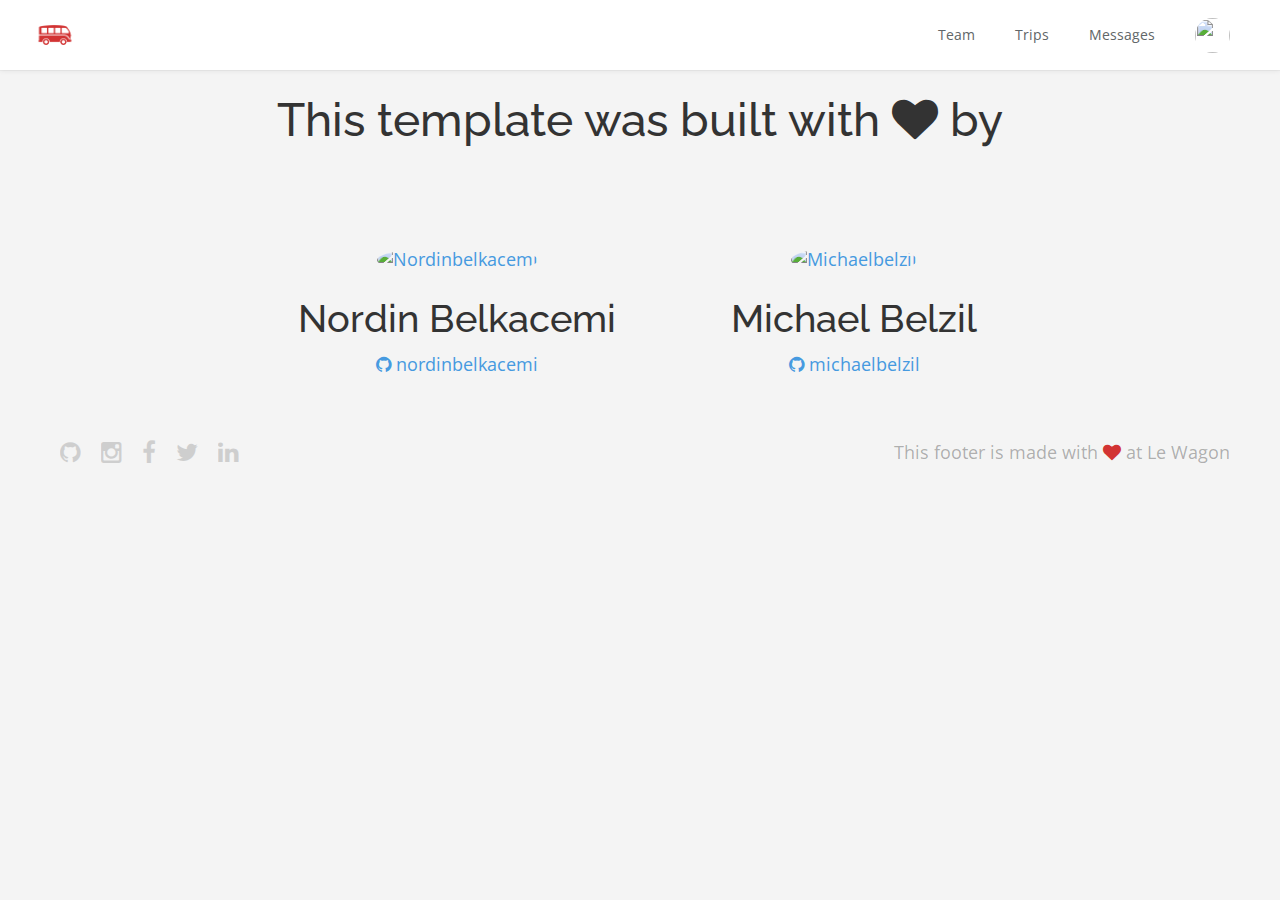
==== team.html @ bbca91f0 "Automated commit at 2018-07-30 15:19:06 UTC by middleman-deploy 2.0.0-alpha" ====
<!doctype html>
<html>
  <head>
    <meta charset="utf-8">
    <meta http-equiv="x-ua-compatible" content="ie=edge">
    <meta name="viewport"
          content="width=device-width, initial-scale=1, shrink-to-fit=no">
    <!-- Use the title from a page's frontmatter if it has one -->
    <title>Le Wagon - Middleman - Team</title>
    <link href="stylesheets/application-7cb82612.css" rel="stylesheet" />
    <script src="javascripts/application-93de88c9.js"></script>
    <link href="images/favicon-f15af148.png" rel="icon" type="image/png" />
  </head>
  <body>
    <div class="navbar-wagon">
  <!-- Logo -->
  <a href="/" class="navbar-wagon-brand">
    <img src="images/logo-acc9c0ec.png" alt="logo">
  </a>

  <!-- Right Navigation -->
  <div class="navbar-wagon-right hidden-xs hidden-sm">

    <a href="team.html" class="navbar-wagon-item navbar-wagon-link">Team</a>
    <a href="" class="navbar-wagon-item navbar-wagon-link">Trips</a>
    <a href="" class="navbar-wagon-item navbar-wagon-link">Messages</a>

    <!-- Profile picture with dropdown list -->
    <div class="navbar-wagon-item">
      <div class="dropdown">
        <img src="https://kitt.lewagon.com/placeholder/users/nordinbelkacemi" class="avatar dropdown-toggle" id="navbar-wagon-menu" data-toggle="dropdown">
        <ul class="dropdown-menu dropdown-menu-right navbar-wagon-dropdown-menu">
          <li><a href="#">Profile</a></li>
          <li><a href="#">Dashboard</a></li>
          <li><a href="#">Log Out</a></li>
        </ul>
      </div>
    </div>
  </div>

  <!-- Dropdown appearing on mobile only -->
  <div class="navbar-wagon-item hidden-md hidden-lg">
    <div class="dropdown">
      <i class="fa fa-bars dropdown-toggle" data-toggle="dropdown"></i>
      <ul class="dropdown-menu dropdown-menu-right navbar-wagon-dropdown-menu">
        <li><a href="#">Host</a></li>
        <li><a href="#">Trips</a></li>
        <li><a href="#">Messagese</a></li>
      </ul>
    </div>
  </div>
</div>

    <div id="team">
  <div class="about-content">
    <h1>This template was built with <i class="fa fa-heart"></i> by</h1>
    <ul class="list-inline">
        <li>
<a href="https://kitt.lewagon.com/alumni/nordinbelkacemi" target="_blank">            <img src="https://kitt.lewagon.com/placeholder/users/nordinbelkacemi" class="img-circle" alt="Nordinbelkacemi" />
</a>          <h2>Nordin Belkacemi</h2>
          <p>
<a href="https://github.com/nordinbelkacemi" target="_blank">              <i class="fa fa-github"></i> nordinbelkacemi
</a>          </p>
        </li>
        <li>
<a href="https://kitt.lewagon.com/alumni/michaelbelzil" target="_blank">            <img src="https://kitt.lewagon.com/placeholder/users/michaelbelzil" class="img-circle" alt="Michaelbelzil" />
</a>          <h2>Michael Belzil</h2>
          <p>
<a href="https://github.com/michaelbelzil" target="_blank">              <i class="fa fa-github"></i> michaelbelzil
</a>          </p>
        </li>
    </ul>
  </div>
</div>

    <div class="footer">
  <div class="footer-links">
    <a href="#"><i class="fa fa-github"></i></a>
    <a href="#"><i class="fa fa-instagram"></i></a>
    <a href="#"><i class="fa fa-facebook"></i></a>
    <a href="#"><i class="fa fa-twitter"></i></a>
    <a href="#"><i class="fa fa-linkedin"></i></a>
  </div>
  <div class="footer-copyright">
    This footer is made with <i class="fa fa-heart"></i> at Le Wagon
  </div>
</div>

  </body>
</html>
---- stylesheets/application-7cb82612.css ----
@import url("https://fonts.googleapis.com/css?family=Open+Sans:400,300,700|Raleway:400,100,300,700,500");/*!
 * Bootstrap v3.3.7 (http://getbootstrap.com)
 * Copyright 2011-2016 Twitter, Inc.
 * Licensed under MIT (https://github.com/twbs/bootstrap/blob/master/LICENSE)
 *//*! normalize.css v3.0.3 | MIT License | github.com/necolas/normalize.css */html{font-family:sans-serif;-ms-text-size-adjust:100%;-webkit-text-size-adjust:100%}body{margin:0}article,aside,details,figcaption,figure,footer,header,hgroup,main,menu,nav,section,summary{display:block}audio,canvas,progress,video{display:inline-block;vertical-align:baseline}audio:not([controls]){display:none;height:0}[hidden],template{display:none}a{background-color:transparent}a:active,a:hover{outline:0}abbr[title]{border-bottom:1px dotted}b,strong{font-weight:bold}dfn{font-style:italic}h1{font-size:2em;margin:0.67em 0}mark{background:#ff0;color:#000}small{font-size:80%}sub,sup{font-size:75%;line-height:0;position:relative;vertical-align:baseline}sup{top:-0.5em}sub{bottom:-0.25em}img{border:0}svg:not(:root){overflow:hidden}figure{margin:1em 40px}hr{-webkit-box-sizing:content-box;box-sizing:content-box;height:0}pre{overflow:auto}code,kbd,pre,samp{font-family:monospace, monospace;font-size:1em}button,input,optgroup,select,textarea{color:inherit;font:inherit;margin:0}button{overflow:visible}button,select{text-transform:none}button,html input[type="button"],input[type="reset"],input[type="submit"]{-webkit-appearance:button;cursor:pointer}button[disabled],html input[disabled]{cursor:default}button::-moz-focus-inner,input::-moz-focus-inner{border:0;padding:0}input{line-height:normal}input[type="checkbox"],input[type="radio"]{-webkit-box-sizing:border-box;box-sizing:border-box;padding:0}input[type="number"]::-webkit-inner-spin-button,input[type="number"]::-webkit-outer-spin-button{height:auto}input[type="search"]{-webkit-appearance:textfield;-webkit-box-sizing:content-box;box-sizing:content-box}input[type="search"]::-webkit-search-cancel-button,input[type="search"]::-webkit-search-decoration{-webkit-appearance:none}fieldset{border:1px solid #c0c0c0;margin:0 2px;padding:0.35em 0.625em 0.75em}legend{border:0;padding:0}textarea{overflow:auto}optgroup{font-weight:bold}table{border-collapse:collapse;border-spacing:0}td,th{padding:0}/*! Source: https://github.com/h5bp/html5-boilerplate/blob/master/src/css/main.css */@media print{*,*:before,*:after{background:transparent !important;color:#000 !important;-webkit-box-shadow:none !important;box-shadow:none !important;text-shadow:none !important}a,a:visited{text-decoration:underline}a[href]:after{content:" (" attr(href) ")"}abbr[title]:after{content:" (" attr(title) ")"}a[href^="#"]:after,a[href^="javascript:"]:after{content:""}pre,blockquote{border:1px solid #999;page-break-inside:avoid}thead{display:table-header-group}tr,img{page-break-inside:avoid}img{max-width:100% !important}p,h2,h3{orphans:3;widows:3}h2,h3{page-break-after:avoid}.navbar{display:none}.btn>.caret,.dropup>.btn>.caret{border-top-color:#000 !important}.label{border:1px solid #000}.table{border-collapse:collapse !important}.table td,.table th{background-color:#fff !important}.table-bordered th,.table-bordered td{border:1px solid #ddd !important}}@font-face{font-family:'Glyphicons Halflings';src:url("../assets/bootstrap/glyphicons-halflings-regular-86b6f62b.eot");src:url("../assets/bootstrap/glyphicons-halflings-regular-86b6f62b.eot?#iefix") format("embedded-opentype"),url("../assets/bootstrap/glyphicons-halflings-regular-ca35b697.woff2") format("woff2"),url("../assets/bootstrap/glyphicons-halflings-regular-278e49a8.woff") format("woff"),url("../assets/bootstrap/glyphicons-halflings-regular-44bc1850.ttf") format("truetype"),url("../assets/bootstrap/glyphicons-halflings-regular-de51a849.svg#glyphicons_halflingsregular") format("svg")}.glyphicon{position:relative;top:1px;display:inline-block;font-family:'Glyphicons Halflings';font-style:normal;font-weight:normal;line-height:1;-webkit-font-smoothing:antialiased;-moz-osx-font-smoothing:grayscale}.glyphicon-asterisk:before{content:"\002a"}.glyphicon-plus:before{content:"\002b"}.glyphicon-euro:before,.glyphicon-eur:before{content:"\20ac"}.glyphicon-minus:before{content:"\2212"}.glyphicon-cloud:before{content:"\2601"}.glyphicon-envelope:before{content:"\2709"}.glyphicon-pencil:before{content:"\270f"}.glyphicon-glass:before{content:"\e001"}.glyphicon-music:before{content:"\e002"}.glyphicon-search:before{content:"\e003"}.glyphicon-heart:before{content:"\e005"}.glyphicon-star:before{content:"\e006"}.glyphicon-star-empty:before{content:"\e007"}.glyphicon-user:before{content:"\e008"}.glyphicon-film:before{content:"\e009"}.glyphicon-th-large:before{content:"\e010"}.glyphicon-th:before{content:"\e011"}.glyphicon-th-list:before{content:"\e012"}.glyphicon-ok:before{content:"\e013"}.glyphicon-remove:before{content:"\e014"}.glyphicon-zoom-in:before{content:"\e015"}.glyphicon-zoom-out:before{content:"\e016"}.glyphicon-off:before{content:"\e017"}.glyphicon-signal:before{content:"\e018"}.glyphicon-cog:before{content:"\e019"}.glyphicon-trash:before{content:"\e020"}.glyphicon-home:before{content:"\e021"}.glyphicon-file:before{content:"\e022"}.glyphicon-time:before{content:"\e023"}.glyphicon-road:before{content:"\e024"}.glyphicon-download-alt:before{content:"\e025"}.glyphicon-download:before{content:"\e026"}.glyphicon-upload:before{content:"\e027"}.glyphicon-inbox:before{content:"\e028"}.glyphicon-play-circle:before{content:"\e029"}.glyphicon-repeat:before{content:"\e030"}.glyphicon-refresh:before{content:"\e031"}.glyphicon-list-alt:before{content:"\e032"}.glyphicon-lock:before{content:"\e033"}.glyphicon-flag:before{content:"\e034"}.glyphicon-headphones:before{content:"\e035"}.glyphicon-volume-off:before{content:"\e036"}.glyphicon-volume-down:before{content:"\e037"}.glyphicon-volume-up:before{content:"\e038"}.glyphicon-qrcode:before{content:"\e039"}.glyphicon-barcode:before{content:"\e040"}.glyphicon-tag:before{content:"\e041"}.glyphicon-tags:before{content:"\e042"}.glyphicon-book:before{content:"\e043"}.glyphicon-bookmark:before{content:"\e044"}.glyphicon-print:before{content:"\e045"}.glyphicon-camera:before{content:"\e046"}.glyphicon-font:before{content:"\e047"}.glyphicon-bold:before{content:"\e048"}.glyphicon-italic:before{content:"\e049"}.glyphicon-text-height:before{content:"\e050"}.glyphicon-text-width:before{content:"\e051"}.glyphicon-align-left:before{content:"\e052"}.glyphicon-align-center:before{content:"\e053"}.glyphicon-align-right:before{content:"\e054"}.glyphicon-align-justify:before{content:"\e055"}.glyphicon-list:before{content:"\e056"}.glyphicon-indent-left:before{content:"\e057"}.glyphicon-indent-right:before{content:"\e058"}.glyphicon-facetime-video:before{content:"\e059"}.glyphicon-picture:before{content:"\e060"}.glyphicon-map-marker:before{content:"\e062"}.glyphicon-adjust:before{content:"\e063"}.glyphicon-tint:before{content:"\e064"}.glyphicon-edit:before{content:"\e065"}.glyphicon-share:before{content:"\e066"}.glyphicon-check:before{content:"\e067"}.glyphicon-move:before{content:"\e068"}.glyphicon-step-backward:before{content:"\e069"}.glyphicon-fast-backward:before{content:"\e070"}.glyphicon-backward:before{content:"\e071"}.glyphicon-play:before{content:"\e072"}.glyphicon-pause:before{content:"\e073"}.glyphicon-stop:before{content:"\e074"}.glyphicon-forward:before{content:"\e075"}.glyphicon-fast-forward:before{content:"\e076"}.glyphicon-step-forward:before{content:"\e077"}.glyphicon-eject:before{content:"\e078"}.glyphicon-chevron-left:before{content:"\e079"}.glyphicon-chevron-right:before{content:"\e080"}.glyphicon-plus-sign:before{content:"\e081"}.glyphicon-minus-sign:before{content:"\e082"}.glyphicon-remove-sign:before{content:"\e083"}.glyphicon-ok-sign:before{content:"\e084"}.glyphicon-question-sign:before{content:"\e085"}.glyphicon-info-sign:before{content:"\e086"}.glyphicon-screenshot:before{content:"\e087"}.glyphicon-remove-circle:before{content:"\e088"}.glyphicon-ok-circle:before{content:"\e089"}.glyphicon-ban-circle:before{content:"\e090"}.glyphicon-arrow-left:before{content:"\e091"}.glyphicon-arrow-right:before{content:"\e092"}.glyphicon-arrow-up:before{content:"\e093"}.glyphicon-arrow-down:before{content:"\e094"}.glyphicon-share-alt:before{content:"\e095"}.glyphicon-resize-full:before{content:"\e096"}.glyphicon-resize-small:before{content:"\e097"}.glyphicon-exclamation-sign:before{content:"\e101"}.glyphicon-gift:before{content:"\e102"}.glyphicon-leaf:before{content:"\e103"}.glyphicon-fire:before{content:"\e104"}.glyphicon-eye-open:before{content:"\e105"}.glyphicon-eye-close:before{content:"\e106"}.glyphicon-warning-sign:before{content:"\e107"}.glyphicon-plane:before{content:"\e108"}.glyphicon-calendar:before{content:"\e109"}.glyphicon-random:before{content:"\e110"}.glyphicon-comment:before{content:"\e111"}.glyphicon-magnet:before{content:"\e112"}.glyphicon-chevron-up:before{content:"\e113"}.glyphicon-chevron-down:before{content:"\e114"}.glyphicon-retweet:before{content:"\e115"}.glyphicon-shopping-cart:before{content:"\e116"}.glyphicon-folder-close:before{content:"\e117"}.glyphicon-folder-open:before{content:"\e118"}.glyphicon-resize-vertical:before{content:"\e119"}.glyphicon-resize-horizontal:before{content:"\e120"}.glyphicon-hdd:before{content:"\e121"}.glyphicon-bullhorn:before{content:"\e122"}.glyphicon-bell:before{content:"\e123"}.glyphicon-certificate:before{content:"\e124"}.glyphicon-thumbs-up:before{content:"\e125"}.glyphicon-thumbs-down:before{content:"\e126"}.glyphicon-hand-right:before{content:"\e127"}.glyphicon-hand-left:before{content:"\e128"}.glyphicon-hand-up:before{content:"\e129"}.glyphicon-hand-down:before{content:"\e130"}.glyphicon-circle-arrow-right:before{content:"\e131"}.glyphicon-circle-arrow-left:before{content:"\e132"}.glyphicon-circle-arrow-up:before{content:"\e133"}.glyphicon-circle-arrow-down:before{content:"\e134"}.glyphicon-globe:before{content:"\e135"}.glyphicon-wrench:before{content:"\e136"}.glyphicon-tasks:before{content:"\e137"}.glyphicon-filter:before{content:"\e138"}.glyphicon-briefcase:before{content:"\e139"}.glyphicon-fullscreen:before{content:"\e140"}.glyphicon-dashboard:before{content:"\e141"}.glyphicon-paperclip:before{content:"\e142"}.glyphicon-heart-empty:before{content:"\e143"}.glyphicon-link:before{content:"\e144"}.glyphicon-phone:before{content:"\e145"}.glyphicon-pushpin:before{content:"\e146"}.glyphicon-usd:before{content:"\e148"}.glyphicon-gbp:before{content:"\e149"}.glyphicon-sort:before{content:"\e150"}.glyphicon-sort-by-alphabet:before{content:"\e151"}.glyphicon-sort-by-alphabet-alt:before{content:"\e152"}.glyphicon-sort-by-order:before{content:"\e153"}.glyphicon-sort-by-order-alt:before{content:"\e154"}.glyphicon-sort-by-attributes:before{content:"\e155"}.glyphicon-sort-by-attributes-alt:before{content:"\e156"}.glyphicon-unchecked:before{content:"\e157"}.glyphicon-expand:before{content:"\e158"}.glyphicon-collapse-down:before{content:"\e159"}.glyphicon-collapse-up:before{content:"\e160"}.glyphicon-log-in:before{content:"\e161"}.glyphicon-flash:before{content:"\e162"}.glyphicon-log-out:before{content:"\e163"}.glyphicon-new-window:before{content:"\e164"}.glyphicon-record:before{content:"\e165"}.glyphicon-save:before{content:"\e166"}.glyphicon-open:before{content:"\e167"}.glyphicon-saved:before{content:"\e168"}.glyphicon-import:before{content:"\e169"}.glyphicon-export:before{content:"\e170"}.glyphicon-send:before{content:"\e171"}.glyphicon-floppy-disk:before{content:"\e172"}.glyphicon-floppy-saved:before{content:"\e173"}.glyphicon-floppy-remove:before{content:"\e174"}.glyphicon-floppy-save:before{content:"\e175"}.glyphicon-floppy-open:before{content:"\e176"}.glyphicon-credit-card:before{content:"\e177"}.glyphicon-transfer:before{content:"\e178"}.glyphicon-cutlery:before{content:"\e179"}.glyphicon-header:before{content:"\e180"}.glyphicon-compressed:before{content:"\e181"}.glyphicon-earphone:before{content:"\e182"}.glyphicon-phone-alt:before{content:"\e183"}.glyphicon-tower:before{content:"\e184"}.glyphicon-stats:before{content:"\e185"}.glyphicon-sd-video:before{content:"\e186"}.glyphicon-hd-video:before{content:"\e187"}.glyphicon-subtitles:before{content:"\e188"}.glyphicon-sound-stereo:before{content:"\e189"}.glyphicon-sound-dolby:before{content:"\e190"}.glyphicon-sound-5-1:before{content:"\e191"}.glyphicon-sound-6-1:before{content:"\e192"}.glyphicon-sound-7-1:before{content:"\e193"}.glyphicon-copyright-mark:before{content:"\e194"}.glyphicon-registration-mark:before{content:"\e195"}.glyphicon-cloud-download:before{content:"\e197"}.glyphicon-cloud-upload:before{content:"\e198"}.glyphicon-tree-conifer:before{content:"\e199"}.glyphicon-tree-deciduous:before{content:"\e200"}.glyphicon-cd:before{content:"\e201"}.glyphicon-save-file:before{content:"\e202"}.glyphicon-open-file:before{content:"\e203"}.glyphicon-level-up:before{content:"\e204"}.glyphicon-copy:before{content:"\e205"}.glyphicon-paste:before{content:"\e206"}.glyphicon-alert:before{content:"\e209"}.glyphicon-equalizer:before{content:"\e210"}.glyphicon-king:before{content:"\e211"}.glyphicon-queen:before{content:"\e212"}.glyphicon-pawn:before{content:"\e213"}.glyphicon-bishop:before{content:"\e214"}.glyphicon-knight:before{content:"\e215"}.glyphicon-baby-formula:before{content:"\e216"}.glyphicon-tent:before{content:"\26fa"}.glyphicon-blackboard:before{content:"\e218"}.glyphicon-bed:before{content:"\e219"}.glyphicon-apple:before{content:"\f8ff"}.glyphicon-erase:before{content:"\e221"}.glyphicon-hourglass:before{content:"\231b"}.glyphicon-lamp:before{content:"\e223"}.glyphicon-duplicate:before{content:"\e224"}.glyphicon-piggy-bank:before{content:"\e225"}.glyphicon-scissors:before{content:"\e226"}.glyphicon-bitcoin:before{content:"\e227"}.glyphicon-btc:before{content:"\e227"}.glyphicon-xbt:before{content:"\e227"}.glyphicon-yen:before{content:"\00a5"}.glyphicon-jpy:before{content:"\00a5"}.glyphicon-ruble:before{content:"\20bd"}.glyphicon-rub:before{content:"\20bd"}.glyphicon-scale:before{content:"\e230"}.glyphicon-ice-lolly:before{content:"\e231"}.glyphicon-ice-lolly-tasted:before{content:"\e232"}.glyphicon-education:before{content:"\e233"}.glyphicon-option-horizontal:before{content:"\e234"}.glyphicon-option-vertical:before{content:"\e235"}.glyphicon-menu-hamburger:before{content:"\e236"}.glyphicon-modal-window:before{content:"\e237"}.glyphicon-oil:before{content:"\e238"}.glyphicon-grain:before{content:"\e239"}.glyphicon-sunglasses:before{content:"\e240"}.glyphicon-text-size:before{content:"\e241"}.glyphicon-text-color:before{content:"\e242"}.glyphicon-text-background:before{content:"\e243"}.glyphicon-object-align-top:before{content:"\e244"}.glyphicon-object-align-bottom:before{content:"\e245"}.glyphicon-object-align-horizontal:before{content:"\e246"}.glyphicon-object-align-left:before{content:"\e247"}.glyphicon-object-align-vertical:before{content:"\e248"}.glyphicon-object-align-right:before{content:"\e249"}.glyphicon-triangle-right:before{content:"\e250"}.glyphicon-triangle-left:before{content:"\e251"}.glyphicon-triangle-bottom:before{content:"\e252"}.glyphicon-triangle-top:before{content:"\e253"}.glyphicon-console:before{content:"\e254"}.glyphicon-superscript:before{content:"\e255"}.glyphicon-subscript:before{content:"\e256"}.glyphicon-menu-left:before{content:"\e257"}.glyphicon-menu-right:before{content:"\e258"}.glyphicon-menu-down:before{content:"\e259"}.glyphicon-menu-up:before{content:"\e260"}*{-webkit-box-sizing:border-box;box-sizing:border-box}*:before,*:after{-webkit-box-sizing:border-box;box-sizing:border-box}html{font-size:10px;-webkit-tap-highlight-color:transparent}body{font-family:"Open Sans", "Helvetica", "sans-serif";font-size:18px;line-height:1.42857143;color:#333333;background-color:#F4F4F4}input,button,select,textarea{font-family:inherit;font-size:inherit;line-height:inherit}a{color:#469AE0;text-decoration:none}a:hover,a:focus{color:#1f74ba;text-decoration:underline}a:focus{outline:5px auto -webkit-focus-ring-color;outline-offset:-2px}figure{margin:0}img{vertical-align:middle}.img-responsive{display:block;max-width:100%;height:auto}.img-rounded{border-radius:2px}.img-thumbnail{padding:4px;line-height:1.42857143;background-color:#F4F4F4;border:1px solid #ddd;border-radius:2px;-webkit-transition:all 0.2s ease-in-out;transition:all 0.2s ease-in-out;display:inline-block;max-width:100%;height:auto}.img-circle{border-radius:50%}hr{margin-top:25px;margin-bottom:25px;border:0;border-top:1px solid #eeeeee}.sr-only{position:absolute;width:1px;height:1px;margin:-1px;padding:0;overflow:hidden;clip:rect(0, 0, 0, 0);border:0}.sr-only-focusable:active,.sr-only-focusable:focus{position:static;width:auto;height:auto;margin:0;overflow:visible;clip:auto}[role="button"]{cursor:pointer}h1,h2,h3,h4,h5,h6,.h1,.h2,.h3,.h4,.h5,.h6{font-family:"Raleway", "Helvetica", "sans-serif";font-weight:500;line-height:1.1;color:inherit}h1 small,h1 .small,h2 small,h2 .small,h3 small,h3 .small,h4 small,h4 .small,h5 small,h5 .small,h6 small,h6 .small,.h1 small,.h1 .small,.h2 small,.h2 .small,.h3 small,.h3 .small,.h4 small,.h4 .small,.h5 small,.h5 .small,.h6 small,.h6 .small{font-weight:normal;line-height:1;color:#777777}h1,.h1,h2,.h2,h3,.h3{margin-top:25px;margin-bottom:12.5px}h1 small,h1 .small,.h1 small,.h1 .small,h2 small,h2 .small,.h2 small,.h2 .small,h3 small,h3 .small,.h3 small,.h3 .small{font-size:65%}h4,.h4,h5,.h5,h6,.h6{margin-top:12.5px;margin-bottom:12.5px}h4 small,h4 .small,.h4 small,.h4 .small,h5 small,h5 .small,.h5 small,.h5 .small,h6 small,h6 .small,.h6 small,.h6 .small{font-size:75%}h1,.h1{font-size:46px}h2,.h2{font-size:38px}h3,.h3{font-size:31px}h4,.h4{font-size:23px}h5,.h5{font-size:18px}h6,.h6{font-size:16px}p{margin:0 0 12.5px}.lead{margin-bottom:25px;font-size:20px;font-weight:300;line-height:1.4}@media (min-width: 768px){.lead{font-size:27px}}small,.small{font-size:88%}mark,.mark{background-color:#fcf8e3;padding:.2em}.text-left{text-align:left}.text-right{text-align:right}.text-center{text-align:center}.text-justify{text-align:justify}.text-nowrap{white-space:nowrap}.text-lowercase{text-transform:lowercase}.text-uppercase,.initialism{text-transform:uppercase}.text-capitalize{text-transform:capitalize}.text-muted{color:#777777}.text-primary{color:#469AE0}a.text-primary:hover,a.text-primary:focus{color:#2381d0}.text-success{color:#3c763d}a.text-success:hover,a.text-success:focus{color:#2b542c}.text-info{color:#31708f}a.text-info:hover,a.text-info:focus{color:#245269}.text-warning{color:#8a6d3b}a.text-warning:hover,a.text-warning:focus{color:#66512c}.text-danger{color:#a94442}a.text-danger:hover,a.text-danger:focus{color:#843534}.bg-primary{color:#fff}.bg-primary{background-color:#469AE0}a.bg-primary:hover,a.bg-primary:focus{background-color:#2381d0}.bg-success{background-color:#dff0d8}a.bg-success:hover,a.bg-success:focus{background-color:#c1e2b3}.bg-info{background-color:#d9edf7}a.bg-info:hover,a.bg-info:focus{background-color:#afd9ee}.bg-warning{background-color:#fcf8e3}a.bg-warning:hover,a.bg-warning:focus{background-color:#f7ecb5}.bg-danger{background-color:#f2dede}a.bg-danger:hover,a.bg-danger:focus{background-color:#e4b9b9}.page-header{padding-bottom:11.5px;margin:50px 0 25px;border-bottom:1px solid #eeeeee}ul,ol{margin-top:0;margin-bottom:12.5px}ul ul,ul ol,ol ul,ol ol{margin-bottom:0}.list-unstyled{padding-left:0;list-style:none}.list-inline{padding-left:0;list-style:none;margin-left:-5px}.list-inline>li{display:inline-block;padding-left:5px;padding-right:5px}dl{margin-top:0;margin-bottom:25px}dt,dd{line-height:1.42857143}dt{font-weight:bold}dd{margin-left:0}.dl-horizontal dd:before,.dl-horizontal dd:after{content:" ";display:table}.dl-horizontal dd:after{clear:both}@media (min-width: 768px){.dl-horizontal dt{float:left;width:160px;clear:left;text-align:right;overflow:hidden;text-overflow:ellipsis;white-space:nowrap}.dl-horizontal dd{margin-left:180px}}abbr[title],abbr[data-original-title]{cursor:help;border-bottom:1px dotted #777777}.initialism{font-size:90%}blockquote{padding:12.5px 25px;margin:0 0 25px;font-size:22.5px;border-left:5px solid #eeeeee}blockquote p:last-child,blockquote ul:last-child,blockquote ol:last-child{margin-bottom:0}blockquote footer,blockquote small,blockquote .small{display:block;font-size:80%;line-height:1.42857143;color:#777777}blockquote footer:before,blockquote small:before,blockquote .small:before{content:'\2014 \00A0'}.blockquote-reverse,blockquote.pull-right{padding-right:15px;padding-left:0;border-right:5px solid #eeeeee;border-left:0;text-align:right}.blockquote-reverse footer:before,.blockquote-reverse small:before,.blockquote-reverse .small:before,blockquote.pull-right footer:before,blockquote.pull-right small:before,blockquote.pull-right .small:before{content:''}.blockquote-reverse footer:after,.blockquote-reverse small:after,.blockquote-reverse .small:after,blockquote.pull-right footer:after,blockquote.pull-right small:after,blockquote.pull-right .small:after{content:'\00A0 \2014'}address{margin-bottom:25px;font-style:normal;line-height:1.42857143}code,kbd,pre,samp{font-family:Menlo, Monaco, Consolas, "Courier New", monospace}code{padding:2px 4px;font-size:90%;color:#c7254e;background-color:#f9f2f4;border-radius:2px}kbd{padding:2px 4px;font-size:90%;color:#fff;background-color:#333;border-radius:2px;-webkit-box-shadow:inset 0 -1px 0 rgba(0,0,0,0.25);box-shadow:inset 0 -1px 0 rgba(0,0,0,0.25)}kbd kbd{padding:0;font-size:100%;font-weight:bold;-webkit-box-shadow:none;box-shadow:none}pre{display:block;padding:12px;margin:0 0 12.5px;font-size:17px;line-height:1.42857143;word-break:break-all;word-wrap:break-word;color:#333333;background-color:#f5f5f5;border:1px solid #ccc;border-radius:2px}pre code{padding:0;font-size:inherit;color:inherit;white-space:pre-wrap;background-color:transparent;border-radius:0}.pre-scrollable{max-height:340px;overflow-y:scroll}.container{margin-right:auto;margin-left:auto;padding-left:15px;padding-right:15px}.container:before,.container:after{content:" ";display:table}.container:after{clear:both}@media (min-width: 768px){.container{width:750px}}@media (min-width: 992px){.container{width:970px}}@media (min-width: 1200px){.container{width:1170px}}.container-fluid{margin-right:auto;margin-left:auto;padding-left:15px;padding-right:15px}.container-fluid:before,.container-fluid:after{content:" ";display:table}.container-fluid:after{clear:both}.row{margin-left:-15px;margin-right:-15px}.row:before,.row:after{content:" ";display:table}.row:after{clear:both}.col-xs-1,.col-sm-1,.col-md-1,.col-lg-1,.col-xs-2,.col-sm-2,.col-md-2,.col-lg-2,.col-xs-3,.col-sm-3,.col-md-3,.col-lg-3,.col-xs-4,.col-sm-4,.col-md-4,.col-lg-4,.col-xs-5,.col-sm-5,.col-md-5,.col-lg-5,.col-xs-6,.col-sm-6,.col-md-6,.col-lg-6,.col-xs-7,.col-sm-7,.col-md-7,.col-lg-7,.col-xs-8,.col-sm-8,.col-md-8,.col-lg-8,.col-xs-9,.col-sm-9,.col-md-9,.col-lg-9,.col-xs-10,.col-sm-10,.col-md-10,.col-lg-10,.col-xs-11,.col-sm-11,.col-md-11,.col-lg-11,.col-xs-12,.col-sm-12,.col-md-12,.col-lg-12{position:relative;min-height:1px;padding-left:15px;padding-right:15px}.col-xs-1,.col-xs-2,.col-xs-3,.col-xs-4,.col-xs-5,.col-xs-6,.col-xs-7,.col-xs-8,.col-xs-9,.col-xs-10,.col-xs-11,.col-xs-12{float:left}.col-xs-1{width:8.33333333%}.col-xs-2{width:16.66666667%}.col-xs-3{width:25%}.col-xs-4{width:33.33333333%}.col-xs-5{width:41.66666667%}.col-xs-6{width:50%}.col-xs-7{width:58.33333333%}.col-xs-8{width:66.66666667%}.col-xs-9{width:75%}.col-xs-10{width:83.33333333%}.col-xs-11{width:91.66666667%}.col-xs-12{width:100%}.col-xs-pull-0{right:auto}.col-xs-pull-1{right:8.33333333%}.col-xs-pull-2{right:16.66666667%}.col-xs-pull-3{right:25%}.col-xs-pull-4{right:33.33333333%}.col-xs-pull-5{right:41.66666667%}.col-xs-pull-6{right:50%}.col-xs-pull-7{right:58.33333333%}.col-xs-pull-8{right:66.66666667%}.col-xs-pull-9{right:75%}.col-xs-pull-10{right:83.33333333%}.col-xs-pull-11{right:91.66666667%}.col-xs-pull-12{right:100%}.col-xs-push-0{left:auto}.col-xs-push-1{left:8.33333333%}.col-xs-push-2{left:16.66666667%}.col-xs-push-3{left:25%}.col-xs-push-4{left:33.33333333%}.col-xs-push-5{left:41.66666667%}.col-xs-push-6{left:50%}.col-xs-push-7{left:58.33333333%}.col-xs-push-8{left:66.66666667%}.col-xs-push-9{left:75%}.col-xs-push-10{left:83.33333333%}.col-xs-push-11{left:91.66666667%}.col-xs-push-12{left:100%}.col-xs-offset-0{margin-left:0%}.col-xs-offset-1{margin-left:8.33333333%}.col-xs-offset-2{margin-left:16.66666667%}.col-xs-offset-3{margin-left:25%}.col-xs-offset-4{margin-left:33.33333333%}.col-xs-offset-5{margin-left:41.66666667%}.col-xs-offset-6{margin-left:50%}.col-xs-offset-7{margin-left:58.33333333%}.col-xs-offset-8{margin-left:66.66666667%}.col-xs-offset-9{margin-left:75%}.col-xs-offset-10{margin-left:83.33333333%}.col-xs-offset-11{margin-left:91.66666667%}.col-xs-offset-12{margin-left:100%}@media (min-width: 768px){.col-sm-1,.col-sm-2,.col-sm-3,.col-sm-4,.col-sm-5,.col-sm-6,.col-sm-7,.col-sm-8,.col-sm-9,.col-sm-10,.col-sm-11,.col-sm-12{float:left}.col-sm-1{width:8.33333333%}.col-sm-2{width:16.66666667%}.col-sm-3{width:25%}.col-sm-4{width:33.33333333%}.col-sm-5{width:41.66666667%}.col-sm-6{width:50%}.col-sm-7{width:58.33333333%}.col-sm-8{width:66.66666667%}.col-sm-9{width:75%}.col-sm-10{width:83.33333333%}.col-sm-11{width:91.66666667%}.col-sm-12{width:100%}.col-sm-pull-0{right:auto}.col-sm-pull-1{right:8.33333333%}.col-sm-pull-2{right:16.66666667%}.col-sm-pull-3{right:25%}.col-sm-pull-4{right:33.33333333%}.col-sm-pull-5{right:41.66666667%}.col-sm-pull-6{right:50%}.col-sm-pull-7{right:58.33333333%}.col-sm-pull-8{right:66.66666667%}.col-sm-pull-9{right:75%}.col-sm-pull-10{right:83.33333333%}.col-sm-pull-11{right:91.66666667%}.col-sm-pull-12{right:100%}.col-sm-push-0{left:auto}.col-sm-push-1{left:8.33333333%}.col-sm-push-2{left:16.66666667%}.col-sm-push-3{left:25%}.col-sm-push-4{left:33.33333333%}.col-sm-push-5{left:41.66666667%}.col-sm-push-6{left:50%}.col-sm-push-7{left:58.33333333%}.col-sm-push-8{left:66.66666667%}.col-sm-push-9{left:75%}.col-sm-push-10{left:83.33333333%}.col-sm-push-11{left:91.66666667%}.col-sm-push-12{left:100%}.col-sm-offset-0{margin-left:0%}.col-sm-offset-1{margin-left:8.33333333%}.col-sm-offset-2{margin-left:16.66666667%}.col-sm-offset-3{margin-left:25%}.col-sm-offset-4{margin-left:33.33333333%}.col-sm-offset-5{margin-left:41.66666667%}.col-sm-offset-6{margin-left:50%}.col-sm-offset-7{margin-left:58.33333333%}.col-sm-offset-8{margin-left:66.66666667%}.col-sm-offset-9{margin-left:75%}.col-sm-offset-10{margin-left:83.33333333%}.col-sm-offset-11{margin-left:91.66666667%}.col-sm-offset-12{margin-left:100%}}@media (min-width: 992px){.col-md-1,.col-md-2,.col-md-3,.col-md-4,.col-md-5,.col-md-6,.col-md-7,.col-md-8,.col-md-9,.col-md-10,.col-md-11,.col-md-12{float:left}.col-md-1{width:8.33333333%}.col-md-2{width:16.66666667%}.col-md-3{width:25%}.col-md-4{width:33.33333333%}.col-md-5{width:41.66666667%}.col-md-6{width:50%}.col-md-7{width:58.33333333%}.col-md-8{width:66.66666667%}.col-md-9{width:75%}.col-md-10{width:83.33333333%}.col-md-11{width:91.66666667%}.col-md-12{width:100%}.col-md-pull-0{right:auto}.col-md-pull-1{right:8.33333333%}.col-md-pull-2{right:16.66666667%}.col-md-pull-3{right:25%}.col-md-pull-4{right:33.33333333%}.col-md-pull-5{right:41.66666667%}.col-md-pull-6{right:50%}.col-md-pull-7{right:58.33333333%}.col-md-pull-8{right:66.66666667%}.col-md-pull-9{right:75%}.col-md-pull-10{right:83.33333333%}.col-md-pull-11{right:91.66666667%}.col-md-pull-12{right:100%}.col-md-push-0{left:auto}.col-md-push-1{left:8.33333333%}.col-md-push-2{left:16.66666667%}.col-md-push-3{left:25%}.col-md-push-4{left:33.33333333%}.col-md-push-5{left:41.66666667%}.col-md-push-6{left:50%}.col-md-push-7{left:58.33333333%}.col-md-push-8{left:66.66666667%}.col-md-push-9{left:75%}.col-md-push-10{left:83.33333333%}.col-md-push-11{left:91.66666667%}.col-md-push-12{left:100%}.col-md-offset-0{margin-left:0%}.col-md-offset-1{margin-left:8.33333333%}.col-md-offset-2{margin-left:16.66666667%}.col-md-offset-3{margin-left:25%}.col-md-offset-4{margin-left:33.33333333%}.col-md-offset-5{margin-left:41.66666667%}.col-md-offset-6{margin-left:50%}.col-md-offset-7{margin-left:58.33333333%}.col-md-offset-8{margin-left:66.66666667%}.col-md-offset-9{margin-left:75%}.col-md-offset-10{margin-left:83.33333333%}.col-md-offset-11{margin-left:91.66666667%}.col-md-offset-12{margin-left:100%}}@media (min-width: 1200px){.col-lg-1,.col-lg-2,.col-lg-3,.col-lg-4,.col-lg-5,.col-lg-6,.col-lg-7,.col-lg-8,.col-lg-9,.col-lg-10,.col-lg-11,.col-lg-12{float:left}.col-lg-1{width:8.33333333%}.col-lg-2{width:16.66666667%}.col-lg-3{width:25%}.col-lg-4{width:33.33333333%}.col-lg-5{width:41.66666667%}.col-lg-6{width:50%}.col-lg-7{width:58.33333333%}.col-lg-8{width:66.66666667%}.col-lg-9{width:75%}.col-lg-10{width:83.33333333%}.col-lg-11{width:91.66666667%}.col-lg-12{width:100%}.col-lg-pull-0{right:auto}.col-lg-pull-1{right:8.33333333%}.col-lg-pull-2{right:16.66666667%}.col-lg-pull-3{right:25%}.col-lg-pull-4{right:33.33333333%}.col-lg-pull-5{right:41.66666667%}.col-lg-pull-6{right:50%}.col-lg-pull-7{right:58.33333333%}.col-lg-pull-8{right:66.66666667%}.col-lg-pull-9{right:75%}.col-lg-pull-10{right:83.33333333%}.col-lg-pull-11{right:91.66666667%}.col-lg-pull-12{right:100%}.col-lg-push-0{left:auto}.col-lg-push-1{left:8.33333333%}.col-lg-push-2{left:16.66666667%}.col-lg-push-3{left:25%}.col-lg-push-4{left:33.33333333%}.col-lg-push-5{left:41.66666667%}.col-lg-push-6{left:50%}.col-lg-push-7{left:58.33333333%}.col-lg-push-8{left:66.66666667%}.col-lg-push-9{left:75%}.col-lg-push-10{left:83.33333333%}.col-lg-push-11{left:91.66666667%}.col-lg-push-12{left:100%}.col-lg-offset-0{margin-left:0%}.col-lg-offset-1{margin-left:8.33333333%}.col-lg-offset-2{margin-left:16.66666667%}.col-lg-offset-3{margin-left:25%}.col-lg-offset-4{margin-left:33.33333333%}.col-lg-offset-5{margin-left:41.66666667%}.col-lg-offset-6{margin-left:50%}.col-lg-offset-7{margin-left:58.33333333%}.col-lg-offset-8{margin-left:66.66666667%}.col-lg-offset-9{margin-left:75%}.col-lg-offset-10{margin-left:83.33333333%}.col-lg-offset-11{margin-left:91.66666667%}.col-lg-offset-12{margin-left:100%}}table{background-color:transparent}caption{padding-top:8px;padding-bottom:8px;color:#777777;text-align:left}th{text-align:left}.table{width:100%;max-width:100%;margin-bottom:25px}.table>thead>tr>th,.table>thead>tr>td,.table>tbody>tr>th,.table>tbody>tr>td,.table>tfoot>tr>th,.table>tfoot>tr>td{padding:8px;line-height:1.42857143;vertical-align:top;border-top:1px solid #ddd}.table>thead>tr>th{vertical-align:bottom;border-bottom:2px solid #ddd}.table>caption+thead>tr:first-child>th,.table>caption+thead>tr:first-child>td,.table>colgroup+thead>tr:first-child>th,.table>colgroup+thead>tr:first-child>td,.table>thead:first-child>tr:first-child>th,.table>thead:first-child>tr:first-child>td{border-top:0}.table>tbody+tbody{border-top:2px solid #ddd}.table .table{background-color:#F4F4F4}.table-condensed>thead>tr>th,.table-condensed>thead>tr>td,.table-condensed>tbody>tr>th,.table-condensed>tbody>tr>td,.table-condensed>tfoot>tr>th,.table-condensed>tfoot>tr>td{padding:5px}.table-bordered{border:1px solid #ddd}.table-bordered>thead>tr>th,.table-bordered>thead>tr>td,.table-bordered>tbody>tr>th,.table-bordered>tbody>tr>td,.table-bordered>tfoot>tr>th,.table-bordered>tfoot>tr>td{border:1px solid #ddd}.table-bordered>thead>tr>th,.table-bordered>thead>tr>td{border-bottom-width:2px}.table-striped>tbody>tr:nth-of-type(odd){background-color:#f9f9f9}.table-hover>tbody>tr:hover{background-color:#f5f5f5}table col[class*="col-"]{position:static;float:none;display:table-column}table td[class*="col-"],table th[class*="col-"]{position:static;float:none;display:table-cell}.table>thead>tr>td.active,.table>thead>tr>th.active,.table>thead>tr.active>td,.table>thead>tr.active>th,.table>tbody>tr>td.active,.table>tbody>tr>th.active,.table>tbody>tr.active>td,.table>tbody>tr.active>th,.table>tfoot>tr>td.active,.table>tfoot>tr>th.active,.table>tfoot>tr.active>td,.table>tfoot>tr.active>th{background-color:#f5f5f5}.table-hover>tbody>tr>td.active:hover,.table-hover>tbody>tr>th.active:hover,.table-hover>tbody>tr.active:hover>td,.table-hover>tbody>tr:hover>.active,.table-hover>tbody>tr.active:hover>th{background-color:#e8e8e8}.table>thead>tr>td.success,.table>thead>tr>th.success,.table>thead>tr.success>td,.table>thead>tr.success>th,.table>tbody>tr>td.success,.table>tbody>tr>th.success,.table>tbody>tr.success>td,.table>tbody>tr.success>th,.table>tfoot>tr>td.success,.table>tfoot>tr>th.success,.table>tfoot>tr.success>td,.table>tfoot>tr.success>th{background-color:#dff0d8}.table-hover>tbody>tr>td.success:hover,.table-hover>tbody>tr>th.success:hover,.table-hover>tbody>tr.success:hover>td,.table-hover>tbody>tr:hover>.success,.table-hover>tbody>tr.success:hover>th{background-color:#d0e9c6}.table>thead>tr>td.info,.table>thead>tr>th.info,.table>thead>tr.info>td,.table>thead>tr.info>th,.table>tbody>tr>td.info,.table>tbody>tr>th.info,.table>tbody>tr.info>td,.table>tbody>tr.info>th,.table>tfoot>tr>td.info,.table>tfoot>tr>th.info,.table>tfoot>tr.info>td,.table>tfoot>tr.info>th{background-color:#d9edf7}.table-hover>tbody>tr>td.info:hover,.table-hover>tbody>tr>th.info:hover,.table-hover>tbody>tr.info:hover>td,.table-hover>tbody>tr:hover>.info,.table-hover>tbody>tr.info:hover>th{background-color:#c4e3f3}.table>thead>tr>td.warning,.table>thead>tr>th.warning,.table>thead>tr.warning>td,.table>thead>tr.warning>th,.table>tbody>tr>td.warning,.table>tbody>tr>th.warning,.table>tbody>tr.warning>td,.table>tbody>tr.warning>th,.table>tfoot>tr>td.warning,.table>tfoot>tr>th.warning,.table>tfoot>tr.warning>td,.table>tfoot>tr.warning>th{background-color:#fcf8e3}.table-hover>tbody>tr>td.warning:hover,.table-hover>tbody>tr>th.warning:hover,.table-hover>tbody>tr.warning:hover>td,.table-hover>tbody>tr:hover>.warning,.table-hover>tbody>tr.warning:hover>th{background-color:#faf2cc}.table>thead>tr>td.danger,.table>thead>tr>th.danger,.table>thead>tr.danger>td,.table>thead>tr.danger>th,.table>tbody>tr>td.danger,.table>tbody>tr>th.danger,.table>tbody>tr.danger>td,.table>tbody>tr.danger>th,.table>tfoot>tr>td.danger,.table>tfoot>tr>th.danger,.table>tfoot>tr.danger>td,.table>tfoot>tr.danger>th{background-color:#f2dede}.table-hover>tbody>tr>td.danger:hover,.table-hover>tbody>tr>th.danger:hover,.table-hover>tbody>tr.danger:hover>td,.table-hover>tbody>tr:hover>.danger,.table-hover>tbody>tr.danger:hover>th{background-color:#ebcccc}.table-responsive{overflow-x:auto;min-height:0.01%}@media screen and (max-width: 767px){.table-responsive{width:100%;margin-bottom:18.75px;overflow-y:hidden;-ms-overflow-style:-ms-autohiding-scrollbar;border:1px solid #ddd}.table-responsive>.table{margin-bottom:0}.table-responsive>.table>thead>tr>th,.table-responsive>.table>thead>tr>td,.table-responsive>.table>tbody>tr>th,.table-responsive>.table>tbody>tr>td,.table-responsive>.table>tfoot>tr>th,.table-responsive>.table>tfoot>tr>td{white-space:nowrap}.table-responsive>.table-bordered{border:0}.table-responsive>.table-bordered>thead>tr>th:first-child,.table-responsive>.table-bordered>thead>tr>td:first-child,.table-responsive>.table-bordered>tbody>tr>th:first-child,.table-responsive>.table-bordered>tbody>tr>td:first-child,.table-responsive>.table-bordered>tfoot>tr>th:first-child,.table-responsive>.table-bordered>tfoot>tr>td:first-child{border-left:0}.table-responsive>.table-bordered>thead>tr>th:last-child,.table-responsive>.table-bordered>thead>tr>td:last-child,.table-responsive>.table-bordered>tbody>tr>th:last-child,.table-responsive>.table-bordered>tbody>tr>td:last-child,.table-responsive>.table-bordered>tfoot>tr>th:last-child,.table-responsive>.table-bordered>tfoot>tr>td:last-child{border-right:0}.table-responsive>.table-bordered>tbody>tr:last-child>th,.table-responsive>.table-bordered>tbody>tr:last-child>td,.table-responsive>.table-bordered>tfoot>tr:last-child>th,.table-responsive>.table-bordered>tfoot>tr:last-child>td{border-bottom:0}}fieldset{padding:0;margin:0;border:0;min-width:0}legend{display:block;width:100%;padding:0;margin-bottom:25px;font-size:27px;line-height:inherit;color:#333333;border:0;border-bottom:1px solid #e5e5e5}label{display:inline-block;max-width:100%;margin-bottom:5px;font-weight:bold}input[type="search"]{-webkit-box-sizing:border-box;box-sizing:border-box}input[type="radio"],input[type="checkbox"]{margin:4px 0 0;margin-top:1px \9;line-height:normal}input[type="file"]{display:block}input[type="range"]{display:block;width:100%}select[multiple],select[size]{height:auto}input[type="file"]:focus,input[type="radio"]:focus,input[type="checkbox"]:focus{outline:5px auto -webkit-focus-ring-color;outline-offset:-2px}output{display:block;padding-top:7px;font-size:18px;line-height:1.42857143;color:#000000}.form-control{display:block;width:100%;height:39px;padding:6px 12px;font-size:18px;line-height:1.42857143;color:#000000;background-color:#fff;background-image:none;border:1px solid #ccc;border-radius:2px;-webkit-box-shadow:inset 0 1px 1px rgba(0,0,0,0.075);box-shadow:inset 0 1px 1px rgba(0,0,0,0.075);-webkit-transition:border-color ease-in-out 0.15s, box-shadow ease-in-out 0.15s;-webkit-transition:border-color ease-in-out 0.15s, -webkit-box-shadow ease-in-out 0.15s;transition:border-color ease-in-out 0.15s, -webkit-box-shadow ease-in-out 0.15s;transition:border-color ease-in-out 0.15s, box-shadow ease-in-out 0.15s;transition:border-color ease-in-out 0.15s, box-shadow ease-in-out 0.15s, -webkit-box-shadow ease-in-out 0.15s}.form-control:focus{border-color:#66afe9;outline:0;-webkit-box-shadow:inset 0 1px 1px rgba(0,0,0,0.075),0 0 8px rgba(102,175,233,0.6);box-shadow:inset 0 1px 1px rgba(0,0,0,0.075),0 0 8px rgba(102,175,233,0.6)}.form-control::-moz-placeholder{color:#999;opacity:1}.form-control:-ms-input-placeholder{color:#999}.form-control::-webkit-input-placeholder{color:#999}.form-control::-ms-expand{border:0;background-color:transparent}.form-control[disabled],.form-control[readonly],fieldset[disabled] .form-control{background-color:#eeeeee;opacity:1}.form-control[disabled],fieldset[disabled] .form-control{cursor:not-allowed}textarea.form-control{height:auto}input[type="search"]{-webkit-appearance:none}@media screen and (-webkit-min-device-pixel-ratio: 0){input[type="date"].form-control,input[type="time"].form-control,input[type="datetime-local"].form-control,input[type="month"].form-control{line-height:39px}input[type="date"].input-sm,.input-group-sm>input[type="date"].form-control,.input-group-sm>input[type="date"].input-group-addon,.input-group-sm>.input-group-btn>input[type="date"].btn,.input-group-sm input[type="date"],input[type="time"].input-sm,.input-group-sm>input[type="time"].form-control,.input-group-sm>input[type="time"].input-group-addon,.input-group-sm>.input-group-btn>input[type="time"].btn,.input-group-sm input[type="time"],input[type="datetime-local"].input-sm,.input-group-sm>input[type="datetime-local"].form-control,.input-group-sm>input[type="datetime-local"].input-group-addon,.input-group-sm>.input-group-btn>input[type="datetime-local"].btn,.input-group-sm input[type="datetime-local"],input[type="month"].input-sm,.input-group-sm>input[type="month"].form-control,.input-group-sm>input[type="month"].input-group-addon,.input-group-sm>.input-group-btn>input[type="month"].btn,.input-group-sm input[type="month"]{line-height:36px}input[type="date"].input-lg,.input-group-lg>input[type="date"].form-control,.input-group-lg>input[type="date"].input-group-addon,.input-group-lg>.input-group-btn>input[type="date"].btn,.input-group-lg input[type="date"],input[type="time"].input-lg,.input-group-lg>input[type="time"].form-control,.input-group-lg>input[type="time"].input-group-addon,.input-group-lg>.input-group-btn>input[type="time"].btn,.input-group-lg input[type="time"],input[type="datetime-local"].input-lg,.input-group-lg>input[type="datetime-local"].form-control,.input-group-lg>input[type="datetime-local"].input-group-addon,.input-group-lg>.input-group-btn>input[type="datetime-local"].btn,.input-group-lg input[type="datetime-local"],input[type="month"].input-lg,.input-group-lg>input[type="month"].form-control,.input-group-lg>input[type="month"].input-group-addon,.input-group-lg>.input-group-btn>input[type="month"].btn,.input-group-lg input[type="month"]{line-height:53px}}.form-group{margin-bottom:15px}.radio,.checkbox{position:relative;display:block;margin-top:10px;margin-bottom:10px}.radio label,.checkbox label{min-height:25px;padding-left:20px;margin-bottom:0;font-weight:normal;cursor:pointer}.radio input[type="radio"],.radio-inline input[type="radio"],.checkbox input[type="checkbox"],.checkbox-inline input[type="checkbox"]{position:absolute;margin-left:-20px;margin-top:4px \9}.radio+.radio,.checkbox+.checkbox{margin-top:-5px}.radio-inline,.checkbox-inline{position:relative;display:inline-block;padding-left:20px;margin-bottom:0;vertical-align:middle;font-weight:normal;cursor:pointer}.radio-inline+.radio-inline,.checkbox-inline+.checkbox-inline{margin-top:0;margin-left:10px}input[type="radio"][disabled],input[type="radio"].disabled,fieldset[disabled] input[type="radio"],input[type="checkbox"][disabled],input[type="checkbox"].disabled,fieldset[disabled] input[type="checkbox"]{cursor:not-allowed}.radio-inline.disabled,fieldset[disabled] .radio-inline,.checkbox-inline.disabled,fieldset[disabled] .checkbox-inline{cursor:not-allowed}.radio.disabled label,fieldset[disabled] .radio label,.checkbox.disabled label,fieldset[disabled] .checkbox label{cursor:not-allowed}.form-control-static{padding-top:7px;padding-bottom:7px;margin-bottom:0;min-height:43px}.form-control-static.input-lg,.input-group-lg>.form-control-static.form-control,.input-group-lg>.form-control-static.input-group-addon,.input-group-lg>.input-group-btn>.form-control-static.btn,.form-control-static.input-sm,.input-group-sm>.form-control-static.form-control,.input-group-sm>.form-control-static.input-group-addon,.input-group-sm>.input-group-btn>.form-control-static.btn{padding-left:0;padding-right:0}.input-sm,.input-group-sm>.form-control,.input-group-sm>.input-group-addon,.input-group-sm>.input-group-btn>.btn{height:36px;padding:5px 10px;font-size:16px;line-height:1.5;border-radius:2px}select.input-sm,.input-group-sm>select.form-control,.input-group-sm>select.input-group-addon,.input-group-sm>.input-group-btn>select.btn{height:36px;line-height:36px}textarea.input-sm,.input-group-sm>textarea.form-control,.input-group-sm>textarea.input-group-addon,.input-group-sm>.input-group-btn>textarea.btn,select[multiple].input-sm,.input-group-sm>select[multiple].form-control,.input-group-sm>select[multiple].input-group-addon,.input-group-sm>.input-group-btn>select[multiple].btn{height:auto}.form-group-sm .form-control{height:36px;padding:5px 10px;font-size:16px;line-height:1.5;border-radius:2px}.form-group-sm select.form-control{height:36px;line-height:36px}.form-group-sm textarea.form-control,.form-group-sm select[multiple].form-control{height:auto}.form-group-sm .form-control-static{height:36px;min-height:41px;padding:6px 10px;font-size:16px;line-height:1.5}.input-lg,.input-group-lg>.form-control,.input-group-lg>.input-group-addon,.input-group-lg>.input-group-btn>.btn{height:53px;padding:10px 16px;font-size:23px;line-height:1.3333333;border-radius:2px}select.input-lg,.input-group-lg>select.form-control,.input-group-lg>select.input-group-addon,.input-group-lg>.input-group-btn>select.btn{height:53px;line-height:53px}textarea.input-lg,.input-group-lg>textarea.form-control,.input-group-lg>textarea.input-group-addon,.input-group-lg>.input-group-btn>textarea.btn,select[multiple].input-lg,.input-group-lg>select[multiple].form-control,.input-group-lg>select[multiple].input-group-addon,.input-group-lg>.input-group-btn>select[multiple].btn{height:auto}.form-group-lg .form-control{height:53px;padding:10px 16px;font-size:23px;line-height:1.3333333;border-radius:2px}.form-group-lg select.form-control{height:53px;line-height:53px}.form-group-lg textarea.form-control,.form-group-lg select[multiple].form-control{height:auto}.form-group-lg .form-control-static{height:53px;min-height:48px;padding:11px 16px;font-size:23px;line-height:1.3333333}.has-feedback{position:relative}.has-feedback .form-control{padding-right:48.75px}.form-control-feedback{position:absolute;top:0;right:0;z-index:2;display:block;width:39px;height:39px;line-height:39px;text-align:center;pointer-events:none}.input-lg+.form-control-feedback,.input-group-lg>.form-control+.form-control-feedback,.input-group-lg>.input-group-addon+.form-control-feedback,.input-group-lg>.input-group-btn>.btn+.form-control-feedback,.input-group-lg+.form-control-feedback,.form-group-lg .form-control+.form-control-feedback{width:53px;height:53px;line-height:53px}.input-sm+.form-control-feedback,.input-group-sm>.form-control+.form-control-feedback,.input-group-sm>.input-group-addon+.form-control-feedback,.input-group-sm>.input-group-btn>.btn+.form-control-feedback,.input-group-sm+.form-control-feedback,.form-group-sm .form-control+.form-control-feedback{width:36px;height:36px;line-height:36px}.has-success .help-block,.has-success .control-label,.has-success .radio,.has-success .checkbox,.has-success .radio-inline,.has-success .checkbox-inline,.has-success.radio label,.has-success.checkbox label,.has-success.radio-inline label,.has-success.checkbox-inline label{color:#3c763d}.has-success .form-control{border-color:#3c763d;-webkit-box-shadow:inset 0 1px 1px rgba(0,0,0,0.075);box-shadow:inset 0 1px 1px rgba(0,0,0,0.075)}.has-success .form-control:focus{border-color:#2b542c;-webkit-box-shadow:inset 0 1px 1px rgba(0,0,0,0.075),0 0 6px #67b168;box-shadow:inset 0 1px 1px rgba(0,0,0,0.075),0 0 6px #67b168}.has-success .input-group-addon{color:#3c763d;border-color:#3c763d;background-color:#dff0d8}.has-success .form-control-feedback{color:#3c763d}.has-warning .help-block,.has-warning .control-label,.has-warning .radio,.has-warning .checkbox,.has-warning .radio-inline,.has-warning .checkbox-inline,.has-warning.radio label,.has-warning.checkbox label,.has-warning.radio-inline label,.has-warning.checkbox-inline label{color:#8a6d3b}.has-warning .form-control{border-color:#8a6d3b;-webkit-box-shadow:inset 0 1px 1px rgba(0,0,0,0.075);box-shadow:inset 0 1px 1px rgba(0,0,0,0.075)}.has-warning .form-control:focus{border-color:#66512c;-webkit-box-shadow:inset 0 1px 1px rgba(0,0,0,0.075),0 0 6px #c0a16b;box-shadow:inset 0 1px 1px rgba(0,0,0,0.075),0 0 6px #c0a16b}.has-warning .input-group-addon{color:#8a6d3b;border-color:#8a6d3b;background-color:#fcf8e3}.has-warning .form-control-feedback{color:#8a6d3b}.has-error .help-block,.has-error .control-label,.has-error .radio,.has-error .checkbox,.has-error .radio-inline,.has-error .checkbox-inline,.has-error.radio label,.has-error.checkbox label,.has-error.radio-inline label,.has-error.checkbox-inline label{color:#a94442}.has-error .form-control{border-color:#a94442;-webkit-box-shadow:inset 0 1px 1px rgba(0,0,0,0.075);box-shadow:inset 0 1px 1px rgba(0,0,0,0.075)}.has-error .form-control:focus{border-color:#843534;-webkit-box-shadow:inset 0 1px 1px rgba(0,0,0,0.075),0 0 6px #ce8483;box-shadow:inset 0 1px 1px rgba(0,0,0,0.075),0 0 6px #ce8483}.has-error .input-group-addon{color:#a94442;border-color:#a94442;background-color:#f2dede}.has-error .form-control-feedback{color:#a94442}.has-feedback label ~ .form-control-feedback{top:30px}.has-feedback label.sr-only ~ .form-control-feedback{top:0}.help-block{display:block;margin-top:5px;margin-bottom:10px;color:#737373}@media (min-width: 768px){.form-inline .form-group{display:inline-block;margin-bottom:0;vertical-align:middle}.form-inline .form-control{display:inline-block;width:auto;vertical-align:middle}.form-inline .form-control-static{display:inline-block}.form-inline .input-group{display:inline-table;vertical-align:middle}.form-inline .input-group .input-group-addon,.form-inline .input-group .input-group-btn,.form-inline .input-group .form-control{width:auto}.form-inline .input-group>.form-control{width:100%}.form-inline .control-label{margin-bottom:0;vertical-align:middle}.form-inline .radio,.form-inline .checkbox{display:inline-block;margin-top:0;margin-bottom:0;vertical-align:middle}.form-inline .radio label,.form-inline .checkbox label{padding-left:0}.form-inline .radio input[type="radio"],.form-inline .checkbox input[type="checkbox"]{position:relative;margin-left:0}.form-inline .has-feedback .form-control-feedback{top:0}}.form-horizontal .radio,.form-horizontal .checkbox,.form-horizontal .radio-inline,.form-horizontal .checkbox-inline{margin-top:0;margin-bottom:0;padding-top:7px}.form-horizontal .radio,.form-horizontal .checkbox{min-height:32px}.form-horizontal .form-group{margin-left:-15px;margin-right:-15px}.form-horizontal .form-group:before,.form-horizontal .form-group:after{content:" ";display:table}.form-horizontal .form-group:after{clear:both}@media (min-width: 768px){.form-horizontal .control-label{text-align:right;margin-bottom:0;padding-top:7px}}.form-horizontal .has-feedback .form-control-feedback{right:15px}@media (min-width: 768px){.form-horizontal .form-group-lg .control-label{padding-top:11px;font-size:23px}}@media (min-width: 768px){.form-horizontal .form-group-sm .control-label{padding-top:6px;font-size:16px}}.btn{display:inline-block;margin-bottom:0;font-weight:normal;text-align:center;vertical-align:middle;-ms-touch-action:manipulation;touch-action:manipulation;cursor:pointer;background-image:none;border:1px solid transparent;white-space:nowrap;padding:6px 12px;font-size:18px;line-height:1.42857143;border-radius:2px;-webkit-user-select:none;-moz-user-select:none;-ms-user-select:none;user-select:none}.btn:focus,.btn.focus,.btn:active:focus,.btn:active.focus,.btn.active:focus,.btn.active.focus{outline:5px auto -webkit-focus-ring-color;outline-offset:-2px}.btn:hover,.btn:focus,.btn.focus{color:#333;text-decoration:none}.btn:active,.btn.active{outline:0;background-image:none;-webkit-box-shadow:inset 0 3px 5px rgba(0,0,0,0.125);box-shadow:inset 0 3px 5px rgba(0,0,0,0.125)}.btn.disabled,.btn[disabled],fieldset[disabled] .btn{cursor:not-allowed;opacity:0.65;filter:alpha(opacity=65);-webkit-box-shadow:none;box-shadow:none}a.btn.disabled,fieldset[disabled] a.btn{pointer-events:none}.btn-default{color:#333;background-color:#fff;border-color:#ccc}.btn-default:focus,.btn-default.focus{color:#333;background-color:#e6e6e6;border-color:#8c8c8c}.btn-default:hover{color:#333;background-color:#e6e6e6;border-color:#adadad}.btn-default:active,.btn-default.active,.open>.btn-default.dropdown-toggle{color:#333;background-color:#e6e6e6;border-color:#adadad}.btn-default:active:hover,.btn-default:active:focus,.btn-default:active.focus,.btn-default.active:hover,.btn-default.active:focus,.btn-default.active.focus,.open>.btn-default.dropdown-toggle:hover,.open>.btn-default.dropdown-toggle:focus,.open>.btn-default.dropdown-toggle.focus{color:#333;background-color:#d4d4d4;border-color:#8c8c8c}.btn-default:active,.btn-default.active,.open>.btn-default.dropdown-toggle{background-image:none}.btn-default.disabled:hover,.btn-default.disabled:focus,.btn-default.disabled.focus,.btn-default[disabled]:hover,.btn-default[disabled]:focus,.btn-default[disabled].focus,fieldset[disabled] .btn-default:hover,fieldset[disabled] .btn-default:focus,fieldset[disabled] .btn-default.focus{background-color:#fff;border-color:#ccc}.btn-default .badge{color:#fff;background-color:#333}.btn-primary{color:#fff;background-color:#469AE0;border-color:#308edc}.btn-primary:focus,.btn-primary.focus{color:#fff;background-color:#2381d0;border-color:#144b79}.btn-primary:hover{color:#fff;background-color:#2381d0;border-color:#1e6eb2}.btn-primary:active,.btn-primary.active,.open>.btn-primary.dropdown-toggle{color:#fff;background-color:#2381d0;border-color:#1e6eb2}.btn-primary:active:hover,.btn-primary:active:focus,.btn-primary:active.focus,.btn-primary.active:hover,.btn-primary.active:focus,.btn-primary.active.focus,.open>.btn-primary.dropdown-toggle:hover,.open>.btn-primary.dropdown-toggle:focus,.open>.btn-primary.dropdown-toggle.focus{color:#fff;background-color:#1e6eb2;border-color:#144b79}.btn-primary:active,.btn-primary.active,.open>.btn-primary.dropdown-toggle{background-image:none}.btn-primary.disabled:hover,.btn-primary.disabled:focus,.btn-primary.disabled.focus,.btn-primary[disabled]:hover,.btn-primary[disabled]:focus,.btn-primary[disabled].focus,fieldset[disabled] .btn-primary:hover,fieldset[disabled] .btn-primary:focus,fieldset[disabled] .btn-primary.focus{background-color:#469AE0;border-color:#308edc}.btn-primary .badge{color:#469AE0;background-color:#fff}.btn-success{color:#fff;background-color:#32B796;border-color:#2da386}.btn-success:focus,.btn-success.focus{color:#fff;background-color:#278f75;border-color:#113f34}.btn-success:hover{color:#fff;background-color:#278f75;border-color:#1f735e}.btn-success:active,.btn-success.active,.open>.btn-success.dropdown-toggle{color:#fff;background-color:#278f75;border-color:#1f735e}.btn-success:active:hover,.btn-success:active:focus,.btn-success:active.focus,.btn-success.active:hover,.btn-success.active:focus,.btn-success.active.focus,.open>.btn-success.dropdown-toggle:hover,.open>.btn-success.dropdown-toggle:focus,.open>.btn-success.dropdown-toggle.focus{color:#fff;background-color:#1f735e;border-color:#113f34}.btn-success:active,.btn-success.active,.open>.btn-success.dropdown-toggle{background-image:none}.btn-success.disabled:hover,.btn-success.disabled:focus,.btn-success.disabled.focus,.btn-success[disabled]:hover,.btn-success[disabled]:focus,.btn-success[disabled].focus,fieldset[disabled] .btn-success:hover,fieldset[disabled] .btn-success:focus,fieldset[disabled] .btn-success.focus{background-color:#32B796;border-color:#2da386}.btn-success .badge{color:#32B796;background-color:#fff}.btn-info{color:#fff;background-color:#FDB631;border-color:#fdad18}.btn-info:focus,.btn-info.focus{color:#fff;background-color:#f9a302;border-color:#946101}.btn-info:hover{color:#fff;background-color:#f9a302;border-color:#d58c02}.btn-info:active,.btn-info.active,.open>.btn-info.dropdown-toggle{color:#fff;background-color:#f9a302;border-color:#d58c02}.btn-info:active:hover,.btn-info:active:focus,.btn-info:active.focus,.btn-info.active:hover,.btn-info.active:focus,.btn-info.active.focus,.open>.btn-info.dropdown-toggle:hover,.open>.btn-info.dropdown-toggle:focus,.open>.btn-info.dropdown-toggle.focus{color:#fff;background-color:#d58c02;border-color:#946101}.btn-info:active,.btn-info.active,.open>.btn-info.dropdown-toggle{background-image:none}.btn-info.disabled:hover,.btn-info.disabled:focus,.btn-info.disabled.focus,.btn-info[disabled]:hover,.btn-info[disabled]:focus,.btn-info[disabled].focus,fieldset[disabled] .btn-info:hover,fieldset[disabled] .btn-info:focus,fieldset[disabled] .btn-info.focus{background-color:#FDB631;border-color:#fdad18}.btn-info .badge{color:#FDB631;background-color:#fff}.btn-warning{color:#fff;background-color:#E67E22;border-color:#d67118}.btn-warning:focus,.btn-warning.focus{color:#fff;background-color:#bf6516;border-color:#64350b}.btn-warning:hover{color:#fff;background-color:#bf6516;border-color:#9f5412}.btn-warning:active,.btn-warning.active,.open>.btn-warning.dropdown-toggle{color:#fff;background-color:#bf6516;border-color:#9f5412}.btn-warning:active:hover,.btn-warning:active:focus,.btn-warning:active.focus,.btn-warning.active:hover,.btn-warning.active:focus,.btn-warning.active.focus,.open>.btn-warning.dropdown-toggle:hover,.open>.btn-warning.dropdown-toggle:focus,.open>.btn-warning.dropdown-toggle.focus{color:#fff;background-color:#9f5412;border-color:#64350b}.btn-warning:active,.btn-warning.active,.open>.btn-warning.dropdown-toggle{background-image:none}.btn-warning.disabled:hover,.btn-warning.disabled:focus,.btn-warning.disabled.focus,.btn-warning[disabled]:hover,.btn-warning[disabled]:focus,.btn-warning[disabled].focus,fieldset[disabled] .btn-warning:hover,fieldset[disabled] .btn-warning:focus,fieldset[disabled] .btn-warning.focus{background-color:#E67E22;border-color:#d67118}.btn-warning .badge{color:#E67E22;background-color:#fff}.btn-danger{color:#fff;background-color:#EE5F5B;border-color:#ec4844}.btn-danger:focus,.btn-danger.focus{color:#fff;background-color:#e9322d;border-color:#9f1411}.btn-danger:hover{color:#fff;background-color:#e9322d;border-color:#dc1c17}.btn-danger:active,.btn-danger.active,.open>.btn-danger.dropdown-toggle{color:#fff;background-color:#e9322d;border-color:#dc1c17}.btn-danger:active:hover,.btn-danger:active:focus,.btn-danger:active.focus,.btn-danger.active:hover,.btn-danger.active:focus,.btn-danger.active.focus,.open>.btn-danger.dropdown-toggle:hover,.open>.btn-danger.dropdown-toggle:focus,.open>.btn-danger.dropdown-toggle.focus{color:#fff;background-color:#dc1c17;border-color:#9f1411}.btn-danger:active,.btn-danger.active,.open>.btn-danger.dropdown-toggle{background-image:none}.btn-danger.disabled:hover,.btn-danger.disabled:focus,.btn-danger.disabled.focus,.btn-danger[disabled]:hover,.btn-danger[disabled]:focus,.btn-danger[disabled].focus,fieldset[disabled] .btn-danger:hover,fieldset[disabled] .btn-danger:focus,fieldset[disabled] .btn-danger.focus{background-color:#EE5F5B;border-color:#ec4844}.btn-danger .badge{color:#EE5F5B;background-color:#fff}.btn-link{color:#469AE0;font-weight:normal;border-radius:0}.btn-link,.btn-link:active,.btn-link.active,.btn-link[disabled],fieldset[disabled] .btn-link{background-color:transparent;-webkit-box-shadow:none;box-shadow:none}.btn-link,.btn-link:hover,.btn-link:focus,.btn-link:active{border-color:transparent}.btn-link:hover,.btn-link:focus{color:#1f74ba;text-decoration:underline;background-color:transparent}.btn-link[disabled]:hover,.btn-link[disabled]:focus,fieldset[disabled] .btn-link:hover,fieldset[disabled] .btn-link:focus{color:#777777;text-decoration:none}.btn-lg,.btn-group-lg>.btn{padding:10px 16px;font-size:23px;line-height:1.3333333;border-radius:2px}.btn-sm,.btn-group-sm>.btn{padding:5px 10px;font-size:16px;line-height:1.5;border-radius:2px}.btn-xs,.btn-group-xs>.btn{padding:1px 5px;font-size:16px;line-height:1.5;border-radius:2px}.btn-block{display:block;width:100%}.btn-block+.btn-block{margin-top:5px}input[type="submit"].btn-block,input[type="reset"].btn-block,input[type="button"].btn-block{width:100%}.fade{opacity:0;-webkit-transition:opacity 0.15s linear;transition:opacity 0.15s linear}.fade.in{opacity:1}.collapse{display:none}.collapse.in{display:block}tr.collapse.in{display:table-row}tbody.collapse.in{display:table-row-group}.collapsing{position:relative;height:0;overflow:hidden;-webkit-transition-property:height, visibility;transition-property:height, visibility;-webkit-transition-duration:0.35s;transition-duration:0.35s;-webkit-transition-timing-function:ease;transition-timing-function:ease}.caret{display:inline-block;width:0;height:0;margin-left:2px;vertical-align:middle;border-top:4px dashed;border-top:4px solid \9;border-right:4px solid transparent;border-left:4px solid transparent}.dropup,.dropdown{position:relative}.dropdown-toggle:focus{outline:0}.dropdown-menu{position:absolute;top:100%;left:0;z-index:1000;display:none;float:left;min-width:160px;padding:5px 0;margin:2px 0 0;list-style:none;font-size:18px;text-align:left;background-color:#fff;border:1px solid #ccc;border:1px solid rgba(0,0,0,0.15);border-radius:2px;-webkit-box-shadow:0 6px 12px rgba(0,0,0,0.175);box-shadow:0 6px 12px rgba(0,0,0,0.175);background-clip:padding-box}.dropdown-menu.pull-right{right:0;left:auto}.dropdown-menu .divider{height:1px;margin:11.5px 0;overflow:hidden;background-color:#e5e5e5}.dropdown-menu>li>a{display:block;padding:3px 20px;clear:both;font-weight:normal;line-height:1.42857143;color:#333333;white-space:nowrap}.dropdown-menu>li>a:hover,.dropdown-menu>li>a:focus{text-decoration:none;color:#262626;background-color:#f5f5f5}.dropdown-menu>.active>a,.dropdown-menu>.active>a:hover,.dropdown-menu>.active>a:focus{color:#fff;text-decoration:none;outline:0;background-color:#469AE0}.dropdown-menu>.disabled>a,.dropdown-menu>.disabled>a:hover,.dropdown-menu>.disabled>a:focus{color:#777777}.dropdown-menu>.disabled>a:hover,.dropdown-menu>.disabled>a:focus{text-decoration:none;background-color:transparent;background-image:none;filter:progid:DXImageTransform.Microsoft.gradient(enabled = false);cursor:not-allowed}.open>.dropdown-menu{display:block}.open>a{outline:0}.dropdown-menu-right{left:auto;right:0}.dropdown-menu-left{left:0;right:auto}.dropdown-header{display:block;padding:3px 20px;font-size:16px;line-height:1.42857143;color:#777777;white-space:nowrap}.dropdown-backdrop{position:fixed;left:0;right:0;bottom:0;top:0;z-index:990}.pull-right>.dropdown-menu{right:0;left:auto}.dropup .caret,.navbar-fixed-bottom .dropdown .caret{border-top:0;border-bottom:4px dashed;border-bottom:4px solid \9;content:""}.dropup .dropdown-menu,.navbar-fixed-bottom .dropdown .dropdown-menu{top:auto;bottom:100%;margin-bottom:2px}@media (min-width: 768px){.navbar-right .dropdown-menu{right:0;left:auto}.navbar-right .dropdown-menu-left{left:0;right:auto}}.btn-group,.btn-group-vertical{position:relative;display:inline-block;vertical-align:middle}.btn-group>.btn,.btn-group-vertical>.btn{position:relative;float:left}.btn-group>.btn:hover,.btn-group>.btn:focus,.btn-group>.btn:active,.btn-group>.btn.active,.btn-group-vertical>.btn:hover,.btn-group-vertical>.btn:focus,.btn-group-vertical>.btn:active,.btn-group-vertical>.btn.active{z-index:2}.btn-group .btn+.btn,.btn-group .btn+.btn-group,.btn-group .btn-group+.btn,.btn-group .btn-group+.btn-group{margin-left:-1px}.btn-toolbar{margin-left:-5px}.btn-toolbar:before,.btn-toolbar:after{content:" ";display:table}.btn-toolbar:after{clear:both}.btn-toolbar .btn,.btn-toolbar .btn-group,.btn-toolbar .input-group{float:left}.btn-toolbar>.btn,.btn-toolbar>.btn-group,.btn-toolbar>.input-group{margin-left:5px}.btn-group>.btn:not(:first-child):not(:last-child):not(.dropdown-toggle){border-radius:0}.btn-group>.btn:first-child{margin-left:0}.btn-group>.btn:first-child:not(:last-child):not(.dropdown-toggle){border-bottom-right-radius:0;border-top-right-radius:0}.btn-group>.btn:last-child:not(:first-child),.btn-group>.dropdown-toggle:not(:first-child){border-bottom-left-radius:0;border-top-left-radius:0}.btn-group>.btn-group{float:left}.btn-group>.btn-group:not(:first-child):not(:last-child)>.btn{border-radius:0}.btn-group>.btn-group:first-child:not(:last-child)>.btn:last-child,.btn-group>.btn-group:first-child:not(:last-child)>.dropdown-toggle{border-bottom-right-radius:0;border-top-right-radius:0}.btn-group>.btn-group:last-child:not(:first-child)>.btn:first-child{border-bottom-left-radius:0;border-top-left-radius:0}.btn-group .dropdown-toggle:active,.btn-group.open .dropdown-toggle{outline:0}.btn-group>.btn+.dropdown-toggle{padding-left:8px;padding-right:8px}.btn-group>.btn-lg+.dropdown-toggle,.btn-group-lg.btn-group>.btn+.dropdown-toggle{padding-left:12px;padding-right:12px}.btn-group.open .dropdown-toggle{-webkit-box-shadow:inset 0 3px 5px rgba(0,0,0,0.125);box-shadow:inset 0 3px 5px rgba(0,0,0,0.125)}.btn-group.open .dropdown-toggle.btn-link{-webkit-box-shadow:none;box-shadow:none}.btn .caret{margin-left:0}.btn-lg .caret,.btn-group-lg>.btn .caret{border-width:5px 5px 0;border-bottom-width:0}.dropup .btn-lg .caret,.dropup .btn-group-lg>.btn .caret{border-width:0 5px 5px}.btn-group-vertical>.btn,.btn-group-vertical>.btn-group,.btn-group-vertical>.btn-group>.btn{display:block;float:none;width:100%;max-width:100%}.btn-group-vertical>.btn-group:before,.btn-group-vertical>.btn-group:after{content:" ";display:table}.btn-group-vertical>.btn-group:after{clear:both}.btn-group-vertical>.btn-group>.btn{float:none}.btn-group-vertical>.btn+.btn,.btn-group-vertical>.btn+.btn-group,.btn-group-vertical>.btn-group+.btn,.btn-group-vertical>.btn-group+.btn-group{margin-top:-1px;margin-left:0}.btn-group-vertical>.btn:not(:first-child):not(:last-child){border-radius:0}.btn-group-vertical>.btn:first-child:not(:last-child){border-top-right-radius:2px;border-top-left-radius:2px;border-bottom-right-radius:0;border-bottom-left-radius:0}.btn-group-vertical>.btn:last-child:not(:first-child){border-top-right-radius:0;border-top-left-radius:0;border-bottom-right-radius:2px;border-bottom-left-radius:2px}.btn-group-vertical>.btn-group:not(:first-child):not(:last-child)>.btn{border-radius:0}.btn-group-vertical>.btn-group:first-child:not(:last-child)>.btn:last-child,.btn-group-vertical>.btn-group:first-child:not(:last-child)>.dropdown-toggle{border-bottom-right-radius:0;border-bottom-left-radius:0}.btn-group-vertical>.btn-group:last-child:not(:first-child)>.btn:first-child{border-top-right-radius:0;border-top-left-radius:0}.btn-group-justified{display:table;width:100%;table-layout:fixed;border-collapse:separate}.btn-group-justified>.btn,.btn-group-justified>.btn-group{float:none;display:table-cell;width:1%}.btn-group-justified>.btn-group .btn{width:100%}.btn-group-justified>.btn-group .dropdown-menu{left:auto}[data-toggle="buttons"]>.btn input[type="radio"],[data-toggle="buttons"]>.btn input[type="checkbox"],[data-toggle="buttons"]>.btn-group>.btn input[type="radio"],[data-toggle="buttons"]>.btn-group>.btn input[type="checkbox"]{position:absolute;clip:rect(0, 0, 0, 0);pointer-events:none}.input-group{position:relative;display:table;border-collapse:separate}.input-group[class*="col-"]{float:none;padding-left:0;padding-right:0}.input-group .form-control{position:relative;z-index:2;float:left;width:100%;margin-bottom:0}.input-group .form-control:focus{z-index:3}.input-group-addon,.input-group-btn,.input-group .form-control{display:table-cell}.input-group-addon:not(:first-child):not(:last-child),.input-group-btn:not(:first-child):not(:last-child),.input-group .form-control:not(:first-child):not(:last-child){border-radius:0}.input-group-addon,.input-group-btn{width:1%;white-space:nowrap;vertical-align:middle}.input-group-addon{padding:6px 12px;font-size:18px;font-weight:normal;line-height:1;color:#000000;text-align:center;background-color:#eeeeee;border:1px solid #ccc;border-radius:2px}.input-group-addon.input-sm,.input-group-sm>.input-group-addon,.input-group-sm>.input-group-btn>.input-group-addon.btn{padding:5px 10px;font-size:16px;border-radius:2px}.input-group-addon.input-lg,.input-group-lg>.input-group-addon,.input-group-lg>.input-group-btn>.input-group-addon.btn{padding:10px 16px;font-size:23px;border-radius:2px}.input-group-addon input[type="radio"],.input-group-addon input[type="checkbox"]{margin-top:0}.input-group .form-control:first-child,.input-group-addon:first-child,.input-group-btn:first-child>.btn,.input-group-btn:first-child>.btn-group>.btn,.input-group-btn:first-child>.dropdown-toggle,.input-group-btn:last-child>.btn:not(:last-child):not(.dropdown-toggle),.input-group-btn:last-child>.btn-group:not(:last-child)>.btn{border-bottom-right-radius:0;border-top-right-radius:0}.input-group-addon:first-child{border-right:0}.input-group .form-control:last-child,.input-group-addon:last-child,.input-group-btn:last-child>.btn,.input-group-btn:last-child>.btn-group>.btn,.input-group-btn:last-child>.dropdown-toggle,.input-group-btn:first-child>.btn:not(:first-child),.input-group-btn:first-child>.btn-group:not(:first-child)>.btn{border-bottom-left-radius:0;border-top-left-radius:0}.input-group-addon:last-child{border-left:0}.input-group-btn{position:relative;font-size:0;white-space:nowrap}.input-group-btn>.btn{position:relative}.input-group-btn>.btn+.btn{margin-left:-1px}.input-group-btn>.btn:hover,.input-group-btn>.btn:focus,.input-group-btn>.btn:active{z-index:2}.input-group-btn:first-child>.btn,.input-group-btn:first-child>.btn-group{margin-right:-1px}.input-group-btn:last-child>.btn,.input-group-btn:last-child>.btn-group{z-index:2;margin-left:-1px}.nav{margin-bottom:0;padding-left:0;list-style:none}.nav:before,.nav:after{content:" ";display:table}.nav:after{clear:both}.nav>li{position:relative;display:block}.nav>li>a{position:relative;display:block;padding:10px 15px}.nav>li>a:hover,.nav>li>a:focus{text-decoration:none;background-color:#eeeeee}.nav>li.disabled>a{color:#777777}.nav>li.disabled>a:hover,.nav>li.disabled>a:focus{color:#777777;text-decoration:none;background-color:transparent;cursor:not-allowed}.nav .open>a,.nav .open>a:hover,.nav .open>a:focus{background-color:#eeeeee;border-color:#469AE0}.nav .nav-divider{height:1px;margin:11.5px 0;overflow:hidden;background-color:#e5e5e5}.nav>li>a>img{max-width:none}.nav-tabs{border-bottom:1px solid #ddd}.nav-tabs>li{float:left;margin-bottom:-1px}.nav-tabs>li>a{margin-right:2px;line-height:1.42857143;border:1px solid transparent;border-radius:2px 2px 0 0}.nav-tabs>li>a:hover{border-color:#eeeeee #eeeeee #ddd}.nav-tabs>li.active>a,.nav-tabs>li.active>a:hover,.nav-tabs>li.active>a:focus{color:#000000;background-color:#F4F4F4;border:1px solid #ddd;border-bottom-color:transparent;cursor:default}.nav-pills>li{float:left}.nav-pills>li>a{border-radius:2px}.nav-pills>li+li{margin-left:2px}.nav-pills>li.active>a,.nav-pills>li.active>a:hover,.nav-pills>li.active>a:focus{color:#fff;background-color:#469AE0}.nav-stacked>li{float:none}.nav-stacked>li+li{margin-top:2px;margin-left:0}.nav-justified,.nav-tabs.nav-justified{width:100%}.nav-justified>li,.nav-tabs.nav-justified>li{float:none}.nav-justified>li>a,.nav-tabs.nav-justified>li>a{text-align:center;margin-bottom:5px}.nav-justified>.dropdown .dropdown-menu{top:auto;left:auto}@media (min-width: 768px){.nav-justified>li,.nav-tabs.nav-justified>li{display:table-cell;width:1%}.nav-justified>li>a,.nav-tabs.nav-justified>li>a{margin-bottom:0}}.nav-tabs-justified,.nav-tabs.nav-justified{border-bottom:0}.nav-tabs-justified>li>a,.nav-tabs.nav-justified>li>a{margin-right:0;border-radius:2px}.nav-tabs-justified>.active>a,.nav-tabs.nav-justified>.active>a,.nav-tabs-justified>.active>a:hover,.nav-tabs.nav-justified>.active>a:hover,.nav-tabs-justified>.active>a:focus,.nav-tabs.nav-justified>.active>a:focus{border:1px solid #ddd}@media (min-width: 768px){.nav-tabs-justified>li>a,.nav-tabs.nav-justified>li>a{border-bottom:1px solid #ddd;border-radius:2px 2px 0 0}.nav-tabs-justified>.active>a,.nav-tabs.nav-justified>.active>a,.nav-tabs-justified>.active>a:hover,.nav-tabs.nav-justified>.active>a:hover,.nav-tabs-justified>.active>a:focus,.nav-tabs.nav-justified>.active>a:focus{border-bottom-color:#F4F4F4}}.tab-content>.tab-pane{display:none}.tab-content>.active{display:block}.nav-tabs .dropdown-menu{margin-top:-1px;border-top-right-radius:0;border-top-left-radius:0}.navbar{position:relative;min-height:50px;margin-bottom:25px;border:1px solid transparent}.navbar:before,.navbar:after{content:" ";display:table}.navbar:after{clear:both}@media (min-width: 768px){.navbar{border-radius:2px}}.navbar-header:before,.navbar-header:after{content:" ";display:table}.navbar-header:after{clear:both}@media (min-width: 768px){.navbar-header{float:left}}.navbar-collapse{overflow-x:visible;padding-right:15px;padding-left:15px;border-top:1px solid transparent;-webkit-box-shadow:inset 0 1px 0 rgba(255,255,255,0.1);box-shadow:inset 0 1px 0 rgba(255,255,255,0.1);-webkit-overflow-scrolling:touch}.navbar-collapse:before,.navbar-collapse:after{content:" ";display:table}.navbar-collapse:after{clear:both}.navbar-collapse.in{overflow-y:auto}@media (min-width: 768px){.navbar-collapse{width:auto;border-top:0;-webkit-box-shadow:none;box-shadow:none}.navbar-collapse.collapse{display:block !important;height:auto !important;padding-bottom:0;overflow:visible !important}.navbar-collapse.in{overflow-y:visible}.navbar-fixed-top .navbar-collapse,.navbar-static-top .navbar-collapse,.navbar-fixed-bottom .navbar-collapse{padding-left:0;padding-right:0}}.navbar-fixed-top .navbar-collapse,.navbar-fixed-bottom .navbar-collapse{max-height:340px}@media (max-device-width: 480px) and (orientation: landscape){.navbar-fixed-top .navbar-collapse,.navbar-fixed-bottom .navbar-collapse{max-height:200px}}.container>.navbar-header,.container>.navbar-collapse,.container-fluid>.navbar-header,.container-fluid>.navbar-collapse{margin-right:-15px;margin-left:-15px}@media (min-width: 768px){.container>.navbar-header,.container>.navbar-collapse,.container-fluid>.navbar-header,.container-fluid>.navbar-collapse{margin-right:0;margin-left:0}}.navbar-static-top{z-index:1000;border-width:0 0 1px}@media (min-width: 768px){.navbar-static-top{border-radius:0}}.navbar-fixed-top,.navbar-fixed-bottom{position:fixed;right:0;left:0;z-index:1030}@media (min-width: 768px){.navbar-fixed-top,.navbar-fixed-bottom{border-radius:0}}.navbar-fixed-top{top:0;border-width:0 0 1px}.navbar-fixed-bottom{bottom:0;margin-bottom:0;border-width:1px 0 0}.navbar-brand{float:left;padding:12.5px 15px;font-size:23px;line-height:25px;height:50px}.navbar-brand:hover,.navbar-brand:focus{text-decoration:none}.navbar-brand>img{display:block}@media (min-width: 768px){.navbar>.container .navbar-brand,.navbar>.container-fluid .navbar-brand{margin-left:-15px}}.navbar-toggle{position:relative;float:right;margin-right:15px;padding:9px 10px;margin-top:8px;margin-bottom:8px;background-color:transparent;background-image:none;border:1px solid transparent;border-radius:2px}.navbar-toggle:focus{outline:0}.navbar-toggle .icon-bar{display:block;width:22px;height:2px;border-radius:1px}.navbar-toggle .icon-bar+.icon-bar{margin-top:4px}@media (min-width: 768px){.navbar-toggle{display:none}}.navbar-nav{margin:6.25px -15px}.navbar-nav>li>a{padding-top:10px;padding-bottom:10px;line-height:25px}@media (max-width: 767px){.navbar-nav .open .dropdown-menu{position:static;float:none;width:auto;margin-top:0;background-color:transparent;border:0;-webkit-box-shadow:none;box-shadow:none}.navbar-nav .open .dropdown-menu>li>a,.navbar-nav .open .dropdown-menu .dropdown-header{padding:5px 15px 5px 25px}.navbar-nav .open .dropdown-menu>li>a{line-height:25px}.navbar-nav .open .dropdown-menu>li>a:hover,.navbar-nav .open .dropdown-menu>li>a:focus{background-image:none}}@media (min-width: 768px){.navbar-nav{float:left;margin:0}.navbar-nav>li{float:left}.navbar-nav>li>a{padding-top:12.5px;padding-bottom:12.5px}}.navbar-form{margin-left:-15px;margin-right:-15px;padding:10px 15px;border-top:1px solid transparent;border-bottom:1px solid transparent;-webkit-box-shadow:inset 0 1px 0 rgba(255,255,255,0.1),0 1px 0 rgba(255,255,255,0.1);box-shadow:inset 0 1px 0 rgba(255,255,255,0.1),0 1px 0 rgba(255,255,255,0.1);margin-top:5.5px;margin-bottom:5.5px}@media (min-width: 768px){.navbar-form .form-group{display:inline-block;margin-bottom:0;vertical-align:middle}.navbar-form .form-control{display:inline-block;width:auto;vertical-align:middle}.navbar-form .form-control-static{display:inline-block}.navbar-form .input-group{display:inline-table;vertical-align:middle}.navbar-form .input-group .input-group-addon,.navbar-form .input-group .input-group-btn,.navbar-form .input-group .form-control{width:auto}.navbar-form .input-group>.form-control{width:100%}.navbar-form .control-label{margin-bottom:0;vertical-align:middle}.navbar-form .radio,.navbar-form .checkbox{display:inline-block;margin-top:0;margin-bottom:0;vertical-align:middle}.navbar-form .radio label,.navbar-form .checkbox label{padding-left:0}.navbar-form .radio input[type="radio"],.navbar-form .checkbox input[type="checkbox"]{position:relative;margin-left:0}.navbar-form .has-feedback .form-control-feedback{top:0}}@media (max-width: 767px){.navbar-form .form-group{margin-bottom:5px}.navbar-form .form-group:last-child{margin-bottom:0}}@media (min-width: 768px){.navbar-form{width:auto;border:0;margin-left:0;margin-right:0;padding-top:0;padding-bottom:0;-webkit-box-shadow:none;box-shadow:none}}.navbar-nav>li>.dropdown-menu{margin-top:0;border-top-right-radius:0;border-top-left-radius:0}.navbar-fixed-bottom .navbar-nav>li>.dropdown-menu{margin-bottom:0;border-top-right-radius:2px;border-top-left-radius:2px;border-bottom-right-radius:0;border-bottom-left-radius:0}.navbar-btn{margin-top:5.5px;margin-bottom:5.5px}.navbar-btn.btn-sm,.btn-group-sm>.navbar-btn.btn{margin-top:7px;margin-bottom:7px}.navbar-btn.btn-xs,.btn-group-xs>.navbar-btn.btn{margin-top:14px;margin-bottom:14px}.navbar-text{margin-top:12.5px;margin-bottom:12.5px}@media (min-width: 768px){.navbar-text{float:left;margin-left:15px;margin-right:15px}}@media (min-width: 768px){.navbar-left{float:left !important}.navbar-right{float:right !important;margin-right:-15px}.navbar-right ~ .navbar-right{margin-right:0}}.navbar-default{background-color:#f8f8f8;border-color:#e7e7e7}.navbar-default .navbar-brand{color:#777}.navbar-default .navbar-brand:hover,.navbar-default .navbar-brand:focus{color:#5e5e5e;background-color:transparent}.navbar-default .navbar-text{color:#777}.navbar-default .navbar-nav>li>a{color:#777}.navbar-default .navbar-nav>li>a:hover,.navbar-default .navbar-nav>li>a:focus{color:#333;background-color:transparent}.navbar-default .navbar-nav>.active>a,.navbar-default .navbar-nav>.active>a:hover,.navbar-default .navbar-nav>.active>a:focus{color:#555;background-color:#e7e7e7}.navbar-default .navbar-nav>.disabled>a,.navbar-default .navbar-nav>.disabled>a:hover,.navbar-default .navbar-nav>.disabled>a:focus{color:#ccc;background-color:transparent}.navbar-default .navbar-toggle{border-color:#ddd}.navbar-default .navbar-toggle:hover,.navbar-default .navbar-toggle:focus{background-color:#ddd}.navbar-default .navbar-toggle .icon-bar{background-color:#888}.navbar-default .navbar-collapse,.navbar-default .navbar-form{border-color:#e7e7e7}.navbar-default .navbar-nav>.open>a,.navbar-default .navbar-nav>.open>a:hover,.navbar-default .navbar-nav>.open>a:focus{background-color:#e7e7e7;color:#555}@media (max-width: 767px){.navbar-default .navbar-nav .open .dropdown-menu>li>a{color:#777}.navbar-default .navbar-nav .open .dropdown-menu>li>a:hover,.navbar-default .navbar-nav .open .dropdown-menu>li>a:focus{color:#333;background-color:transparent}.navbar-default .navbar-nav .open .dropdown-menu>.active>a,.navbar-default .navbar-nav .open .dropdown-menu>.active>a:hover,.navbar-default .navbar-nav .open .dropdown-menu>.active>a:focus{color:#555;background-color:#e7e7e7}.navbar-default .navbar-nav .open .dropdown-menu>.disabled>a,.navbar-default .navbar-nav .open .dropdown-menu>.disabled>a:hover,.navbar-default .navbar-nav .open .dropdown-menu>.disabled>a:focus{color:#ccc;background-color:transparent}}.navbar-default .navbar-link{color:#777}.navbar-default .navbar-link:hover{color:#333}.navbar-default .btn-link{color:#777}.navbar-default .btn-link:hover,.navbar-default .btn-link:focus{color:#333}.navbar-default .btn-link[disabled]:hover,.navbar-default .btn-link[disabled]:focus,fieldset[disabled] .navbar-default .btn-link:hover,fieldset[disabled] .navbar-default .btn-link:focus{color:#ccc}.navbar-inverse{background-color:#222;border-color:#090909}.navbar-inverse .navbar-brand{color:#9d9d9d}.navbar-inverse .navbar-brand:hover,.navbar-inverse .navbar-brand:focus{color:#fff;background-color:transparent}.navbar-inverse .navbar-text{color:#9d9d9d}.navbar-inverse .navbar-nav>li>a{color:#9d9d9d}.navbar-inverse .navbar-nav>li>a:hover,.navbar-inverse .navbar-nav>li>a:focus{color:#fff;background-color:transparent}.navbar-inverse .navbar-nav>.active>a,.navbar-inverse .navbar-nav>.active>a:hover,.navbar-inverse .navbar-nav>.active>a:focus{color:#fff;background-color:#090909}.navbar-inverse .navbar-nav>.disabled>a,.navbar-inverse .navbar-nav>.disabled>a:hover,.navbar-inverse .navbar-nav>.disabled>a:focus{color:#444;background-color:transparent}.navbar-inverse .navbar-toggle{border-color:#333}.navbar-inverse .navbar-toggle:hover,.navbar-inverse .navbar-toggle:focus{background-color:#333}.navbar-inverse .navbar-toggle .icon-bar{background-color:#fff}.navbar-inverse .navbar-collapse,.navbar-inverse .navbar-form{border-color:#101010}.navbar-inverse .navbar-nav>.open>a,.navbar-inverse .navbar-nav>.open>a:hover,.navbar-inverse .navbar-nav>.open>a:focus{background-color:#090909;color:#fff}@media (max-width: 767px){.navbar-inverse .navbar-nav .open .dropdown-menu>.dropdown-header{border-color:#090909}.navbar-inverse .navbar-nav .open .dropdown-menu .divider{background-color:#090909}.navbar-inverse .navbar-nav .open .dropdown-menu>li>a{color:#9d9d9d}.navbar-inverse .navbar-nav .open .dropdown-menu>li>a:hover,.navbar-inverse .navbar-nav .open .dropdown-menu>li>a:focus{color:#fff;background-color:transparent}.navbar-inverse .navbar-nav .open .dropdown-menu>.active>a,.navbar-inverse .navbar-nav .open .dropdown-menu>.active>a:hover,.navbar-inverse .navbar-nav .open .dropdown-menu>.active>a:focus{color:#fff;background-color:#090909}.navbar-inverse .navbar-nav .open .dropdown-menu>.disabled>a,.navbar-inverse .navbar-nav .open .dropdown-menu>.disabled>a:hover,.navbar-inverse .navbar-nav .open .dropdown-menu>.disabled>a:focus{color:#444;background-color:transparent}}.navbar-inverse .navbar-link{color:#9d9d9d}.navbar-inverse .navbar-link:hover{color:#fff}.navbar-inverse .btn-link{color:#9d9d9d}.navbar-inverse .btn-link:hover,.navbar-inverse .btn-link:focus{color:#fff}.navbar-inverse .btn-link[disabled]:hover,.navbar-inverse .btn-link[disabled]:focus,fieldset[disabled] .navbar-inverse .btn-link:hover,fieldset[disabled] .navbar-inverse .btn-link:focus{color:#444}.breadcrumb{padding:8px 15px;margin-bottom:25px;list-style:none;background-color:#f5f5f5;border-radius:2px}.breadcrumb>li{display:inline-block}.breadcrumb>li+li:before{content:"/ ";padding:0 5px;color:#ccc}.breadcrumb>.active{color:#777777}.pagination{display:inline-block;padding-left:0;margin:25px 0;border-radius:2px}.pagination>li{display:inline}.pagination>li>a,.pagination>li>span{position:relative;float:left;padding:6px 12px;line-height:1.42857143;text-decoration:none;color:#469AE0;background-color:#fff;border:1px solid #ddd;margin-left:-1px}.pagination>li:first-child>a,.pagination>li:first-child>span{margin-left:0;border-bottom-left-radius:2px;border-top-left-radius:2px}.pagination>li:last-child>a,.pagination>li:last-child>span{border-bottom-right-radius:2px;border-top-right-radius:2px}.pagination>li>a:hover,.pagination>li>a:focus,.pagination>li>span:hover,.pagination>li>span:focus{z-index:2;color:#1f74ba;background-color:#eeeeee;border-color:#ddd}.pagination>.active>a,.pagination>.active>a:hover,.pagination>.active>a:focus,.pagination>.active>span,.pagination>.active>span:hover,.pagination>.active>span:focus{z-index:3;color:#fff;background-color:#469AE0;border-color:#469AE0;cursor:default}.pagination>.disabled>span,.pagination>.disabled>span:hover,.pagination>.disabled>span:focus,.pagination>.disabled>a,.pagination>.disabled>a:hover,.pagination>.disabled>a:focus{color:#777777;background-color:#fff;border-color:#ddd;cursor:not-allowed}.pagination-lg>li>a,.pagination-lg>li>span{padding:10px 16px;font-size:23px;line-height:1.3333333}.pagination-lg>li:first-child>a,.pagination-lg>li:first-child>span{border-bottom-left-radius:2px;border-top-left-radius:2px}.pagination-lg>li:last-child>a,.pagination-lg>li:last-child>span{border-bottom-right-radius:2px;border-top-right-radius:2px}.pagination-sm>li>a,.pagination-sm>li>span{padding:5px 10px;font-size:16px;line-height:1.5}.pagination-sm>li:first-child>a,.pagination-sm>li:first-child>span{border-bottom-left-radius:2px;border-top-left-radius:2px}.pagination-sm>li:last-child>a,.pagination-sm>li:last-child>span{border-bottom-right-radius:2px;border-top-right-radius:2px}.pager{padding-left:0;margin:25px 0;list-style:none;text-align:center}.pager:before,.pager:after{content:" ";display:table}.pager:after{clear:both}.pager li{display:inline}.pager li>a,.pager li>span{display:inline-block;padding:5px 14px;background-color:#fff;border:1px solid #ddd;border-radius:15px}.pager li>a:hover,.pager li>a:focus{text-decoration:none;background-color:#eeeeee}.pager .next>a,.pager .next>span{float:right}.pager .previous>a,.pager .previous>span{float:left}.pager .disabled>a,.pager .disabled>a:hover,.pager .disabled>a:focus,.pager .disabled>span{color:#777777;background-color:#fff;cursor:not-allowed}.label{display:inline;padding:.2em .6em .3em;font-size:75%;font-weight:bold;line-height:1;color:#fff;text-align:center;white-space:nowrap;vertical-align:baseline;border-radius:.25em}.label:empty{display:none}.btn .label{position:relative;top:-1px}a.label:hover,a.label:focus{color:#fff;text-decoration:none;cursor:pointer}.label-default{background-color:#777777}.label-default[href]:hover,.label-default[href]:focus{background-color:#5e5e5e}.label-primary{background-color:#469AE0}.label-primary[href]:hover,.label-primary[href]:focus{background-color:#2381d0}.label-success{background-color:#32B796}.label-success[href]:hover,.label-success[href]:focus{background-color:#278f75}.label-info{background-color:#FDB631}.label-info[href]:hover,.label-info[href]:focus{background-color:#f9a302}.label-warning{background-color:#E67E22}.label-warning[href]:hover,.label-warning[href]:focus{background-color:#bf6516}.label-danger{background-color:#EE5F5B}.label-danger[href]:hover,.label-danger[href]:focus{background-color:#e9322d}.badge{display:inline-block;min-width:10px;padding:3px 7px;font-size:16px;font-weight:bold;color:#fff;line-height:1;vertical-align:middle;white-space:nowrap;text-align:center;background-color:#777777;border-radius:10px}.badge:empty{display:none}.btn .badge{position:relative;top:-1px}.btn-xs .badge,.btn-group-xs>.btn .badge,.btn-group-xs>.btn .badge{top:0;padding:1px 5px}.list-group-item.active>.badge,.nav-pills>.active>a>.badge{color:#469AE0;background-color:#fff}.list-group-item>.badge{float:right}.list-group-item>.badge+.badge{margin-right:5px}.nav-pills>li>a>.badge{margin-left:3px}a.badge:hover,a.badge:focus{color:#fff;text-decoration:none;cursor:pointer}.jumbotron{padding-top:30px;padding-bottom:30px;margin-bottom:30px;color:inherit;background-color:#eeeeee}.jumbotron h1,.jumbotron .h1{color:inherit}.jumbotron p{margin-bottom:15px;font-size:27px;font-weight:200}.jumbotron>hr{border-top-color:#d5d5d5}.container .jumbotron,.container-fluid .jumbotron{border-radius:2px;padding-left:15px;padding-right:15px}.jumbotron .container{max-width:100%}@media screen and (min-width: 768px){.jumbotron{padding-top:48px;padding-bottom:48px}.container .jumbotron,.container-fluid .jumbotron{padding-left:60px;padding-right:60px}.jumbotron h1,.jumbotron .h1{font-size:81px}}.thumbnail{display:block;padding:4px;margin-bottom:25px;line-height:1.42857143;background-color:#F4F4F4;border:1px solid #ddd;border-radius:2px;-webkit-transition:border 0.2s ease-in-out;transition:border 0.2s ease-in-out}.thumbnail>img,.thumbnail a>img{display:block;max-width:100%;height:auto;margin-left:auto;margin-right:auto}.thumbnail .caption{padding:9px;color:#333333}a.thumbnail:hover,a.thumbnail:focus,a.thumbnail.active{border-color:#469AE0}.alert{padding:15px;margin-bottom:25px;border:1px solid transparent;border-radius:2px}.alert h4{margin-top:0;color:inherit}.alert .alert-link{font-weight:bold}.alert>p,.alert>ul{margin-bottom:0}.alert>p+p{margin-top:5px}.alert-dismissable,.alert-dismissible{padding-right:35px}.alert-dismissable .close,.alert-dismissible .close{position:relative;top:-2px;right:-21px;color:inherit}.alert-success{background-color:#dff0d8;border-color:#d6e9c6;color:#3c763d}.alert-success hr{border-top-color:#c9e2b3}.alert-success .alert-link{color:#2b542c}.alert-info{background-color:#d9edf7;border-color:#bce8f1;color:#31708f}.alert-info hr{border-top-color:#a6e1ec}.alert-info .alert-link{color:#245269}.alert-warning{background-color:#fcf8e3;border-color:#faebcc;color:#8a6d3b}.alert-warning hr{border-top-color:#f7e1b5}.alert-warning .alert-link{color:#66512c}.alert-danger{background-color:#f2dede;border-color:#ebccd1;color:#a94442}.alert-danger hr{border-top-color:#e4b9c0}.alert-danger .alert-link{color:#843534}@-webkit-keyframes progress-bar-stripes{from{background-position:40px 0}to{background-position:0 0}}@keyframes progress-bar-stripes{from{background-position:40px 0}to{background-position:0 0}}.progress{overflow:hidden;height:25px;margin-bottom:25px;background-color:#f5f5f5;border-radius:2px;-webkit-box-shadow:inset 0 1px 2px rgba(0,0,0,0.1);box-shadow:inset 0 1px 2px rgba(0,0,0,0.1)}.progress-bar{float:left;width:0%;height:100%;font-size:16px;line-height:25px;color:#fff;text-align:center;background-color:#469AE0;-webkit-box-shadow:inset 0 -1px 0 rgba(0,0,0,0.15);box-shadow:inset 0 -1px 0 rgba(0,0,0,0.15);-webkit-transition:width 0.6s ease;transition:width 0.6s ease}.progress-striped .progress-bar,.progress-bar-striped{background-image:linear-gradient(45deg, rgba(255,255,255,0.15) 25%, transparent 25%, transparent 50%, rgba(255,255,255,0.15) 50%, rgba(255,255,255,0.15) 75%, transparent 75%, transparent);background-size:40px 40px}.progress.active .progress-bar,.progress-bar.active{-webkit-animation:progress-bar-stripes 2s linear infinite;animation:progress-bar-stripes 2s linear infinite}.progress-bar-success{background-color:#32B796}.progress-striped .progress-bar-success{background-image:linear-gradient(45deg, rgba(255,255,255,0.15) 25%, transparent 25%, transparent 50%, rgba(255,255,255,0.15) 50%, rgba(255,255,255,0.15) 75%, transparent 75%, transparent)}.progress-bar-info{background-color:#FDB631}.progress-striped .progress-bar-info{background-image:linear-gradient(45deg, rgba(255,255,255,0.15) 25%, transparent 25%, transparent 50%, rgba(255,255,255,0.15) 50%, rgba(255,255,255,0.15) 75%, transparent 75%, transparent)}.progress-bar-warning{background-color:#E67E22}.progress-striped .progress-bar-warning{background-image:linear-gradient(45deg, rgba(255,255,255,0.15) 25%, transparent 25%, transparent 50%, rgba(255,255,255,0.15) 50%, rgba(255,255,255,0.15) 75%, transparent 75%, transparent)}.progress-bar-danger{background-color:#EE5F5B}.progress-striped .progress-bar-danger{background-image:linear-gradient(45deg, rgba(255,255,255,0.15) 25%, transparent 25%, transparent 50%, rgba(255,255,255,0.15) 50%, rgba(255,255,255,0.15) 75%, transparent 75%, transparent)}.media{margin-top:15px}.media:first-child{margin-top:0}.media,.media-body{zoom:1;overflow:hidden}.media-body{width:10000px}.media-object{display:block}.media-object.img-thumbnail{max-width:none}.media-right,.media>.pull-right{padding-left:10px}.media-left,.media>.pull-left{padding-right:10px}.media-left,.media-right,.media-body{display:table-cell;vertical-align:top}.media-middle{vertical-align:middle}.media-bottom{vertical-align:bottom}.media-heading{margin-top:0;margin-bottom:5px}.media-list{padding-left:0;list-style:none}.list-group{margin-bottom:20px;padding-left:0}.list-group-item{position:relative;display:block;padding:10px 15px;margin-bottom:-1px;background-color:#fff;border:1px solid #ddd}.list-group-item:first-child{border-top-right-radius:2px;border-top-left-radius:2px}.list-group-item:last-child{margin-bottom:0;border-bottom-right-radius:2px;border-bottom-left-radius:2px}a.list-group-item,button.list-group-item{color:#555}a.list-group-item .list-group-item-heading,button.list-group-item .list-group-item-heading{color:#333}a.list-group-item:hover,a.list-group-item:focus,button.list-group-item:hover,button.list-group-item:focus{text-decoration:none;color:#555;background-color:#f5f5f5}button.list-group-item{width:100%;text-align:left}.list-group-item.disabled,.list-group-item.disabled:hover,.list-group-item.disabled:focus{background-color:#eeeeee;color:#777777;cursor:not-allowed}.list-group-item.disabled .list-group-item-heading,.list-group-item.disabled:hover .list-group-item-heading,.list-group-item.disabled:focus .list-group-item-heading{color:inherit}.list-group-item.disabled .list-group-item-text,.list-group-item.disabled:hover .list-group-item-text,.list-group-item.disabled:focus .list-group-item-text{color:#777777}.list-group-item.active,.list-group-item.active:hover,.list-group-item.active:focus{z-index:2;color:#fff;background-color:#469AE0;border-color:#469AE0}.list-group-item.active .list-group-item-heading,.list-group-item.active .list-group-item-heading>small,.list-group-item.active .list-group-item-heading>.small,.list-group-item.active:hover .list-group-item-heading,.list-group-item.active:hover .list-group-item-heading>small,.list-group-item.active:hover .list-group-item-heading>.small,.list-group-item.active:focus .list-group-item-heading,.list-group-item.active:focus .list-group-item-heading>small,.list-group-item.active:focus .list-group-item-heading>.small{color:inherit}.list-group-item.active .list-group-item-text,.list-group-item.active:hover .list-group-item-text,.list-group-item.active:focus .list-group-item-text{color:#f5f9fd}.list-group-item-success{color:#3c763d;background-color:#dff0d8}a.list-group-item-success,button.list-group-item-success{color:#3c763d}a.list-group-item-success .list-group-item-heading,button.list-group-item-success .list-group-item-heading{color:inherit}a.list-group-item-success:hover,a.list-group-item-success:focus,button.list-group-item-success:hover,button.list-group-item-success:focus{color:#3c763d;background-color:#d0e9c6}a.list-group-item-success.active,a.list-group-item-success.active:hover,a.list-group-item-success.active:focus,button.list-group-item-success.active,button.list-group-item-success.active:hover,button.list-group-item-success.active:focus{color:#fff;background-color:#3c763d;border-color:#3c763d}.list-group-item-info{color:#31708f;background-color:#d9edf7}a.list-group-item-info,button.list-group-item-info{color:#31708f}a.list-group-item-info .list-group-item-heading,button.list-group-item-info .list-group-item-heading{color:inherit}a.list-group-item-info:hover,a.list-group-item-info:focus,button.list-group-item-info:hover,button.list-group-item-info:focus{color:#31708f;background-color:#c4e3f3}a.list-group-item-info.active,a.list-group-item-info.active:hover,a.list-group-item-info.active:focus,button.list-group-item-info.active,button.list-group-item-info.active:hover,button.list-group-item-info.active:focus{color:#fff;background-color:#31708f;border-color:#31708f}.list-group-item-warning{color:#8a6d3b;background-color:#fcf8e3}a.list-group-item-warning,button.list-group-item-warning{color:#8a6d3b}a.list-group-item-warning .list-group-item-heading,button.list-group-item-warning .list-group-item-heading{color:inherit}a.list-group-item-warning:hover,a.list-group-item-warning:focus,button.list-group-item-warning:hover,button.list-group-item-warning:focus{color:#8a6d3b;background-color:#faf2cc}a.list-group-item-warning.active,a.list-group-item-warning.active:hover,a.list-group-item-warning.active:focus,button.list-group-item-warning.active,button.list-group-item-warning.active:hover,button.list-group-item-warning.active:focus{color:#fff;background-color:#8a6d3b;border-color:#8a6d3b}.list-group-item-danger{color:#a94442;background-color:#f2dede}a.list-group-item-danger,button.list-group-item-danger{color:#a94442}a.list-group-item-danger .list-group-item-heading,button.list-group-item-danger .list-group-item-heading{color:inherit}a.list-group-item-danger:hover,a.list-group-item-danger:focus,button.list-group-item-danger:hover,button.list-group-item-danger:focus{color:#a94442;background-color:#ebcccc}a.list-group-item-danger.active,a.list-group-item-danger.active:hover,a.list-group-item-danger.active:focus,button.list-group-item-danger.active,button.list-group-item-danger.active:hover,button.list-group-item-danger.active:focus{color:#fff;background-color:#a94442;border-color:#a94442}.list-group-item-heading{margin-top:0;margin-bottom:5px}.list-group-item-text{margin-bottom:0;line-height:1.3}.panel{margin-bottom:25px;background-color:#fff;border:1px solid transparent;border-radius:2px;-webkit-box-shadow:0 1px 1px rgba(0,0,0,0.05);box-shadow:0 1px 1px rgba(0,0,0,0.05)}.panel-body{padding:15px}.panel-body:before,.panel-body:after{content:" ";display:table}.panel-body:after{clear:both}.panel-heading{padding:10px 15px;border-bottom:1px solid transparent;border-top-right-radius:1px;border-top-left-radius:1px}.panel-heading>.dropdown .dropdown-toggle{color:inherit}.panel-title{margin-top:0;margin-bottom:0;font-size:21px;color:inherit}.panel-title>a,.panel-title>small,.panel-title>.small,.panel-title>small>a,.panel-title>.small>a{color:inherit}.panel-footer{padding:10px 15px;background-color:#f5f5f5;border-top:1px solid #ddd;border-bottom-right-radius:1px;border-bottom-left-radius:1px}.panel>.list-group,.panel>.panel-collapse>.list-group{margin-bottom:0}.panel>.list-group .list-group-item,.panel>.panel-collapse>.list-group .list-group-item{border-width:1px 0;border-radius:0}.panel>.list-group:first-child .list-group-item:first-child,.panel>.panel-collapse>.list-group:first-child .list-group-item:first-child{border-top:0;border-top-right-radius:1px;border-top-left-radius:1px}.panel>.list-group:last-child .list-group-item:last-child,.panel>.panel-collapse>.list-group:last-child .list-group-item:last-child{border-bottom:0;border-bottom-right-radius:1px;border-bottom-left-radius:1px}.panel>.panel-heading+.panel-collapse>.list-group .list-group-item:first-child{border-top-right-radius:0;border-top-left-radius:0}.panel-heading+.list-group .list-group-item:first-child{border-top-width:0}.list-group+.panel-footer{border-top-width:0}.panel>.table,.panel>.table-responsive>.table,.panel>.panel-collapse>.table{margin-bottom:0}.panel>.table caption,.panel>.table-responsive>.table caption,.panel>.panel-collapse>.table caption{padding-left:15px;padding-right:15px}.panel>.table:first-child,.panel>.table-responsive:first-child>.table:first-child{border-top-right-radius:1px;border-top-left-radius:1px}.panel>.table:first-child>thead:first-child>tr:first-child,.panel>.table:first-child>tbody:first-child>tr:first-child,.panel>.table-responsive:first-child>.table:first-child>thead:first-child>tr:first-child,.panel>.table-responsive:first-child>.table:first-child>tbody:first-child>tr:first-child{border-top-left-radius:1px;border-top-right-radius:1px}.panel>.table:first-child>thead:first-child>tr:first-child td:first-child,.panel>.table:first-child>thead:first-child>tr:first-child th:first-child,.panel>.table:first-child>tbody:first-child>tr:first-child td:first-child,.panel>.table:first-child>tbody:first-child>tr:first-child th:first-child,.panel>.table-responsive:first-child>.table:first-child>thead:first-child>tr:first-child td:first-child,.panel>.table-responsive:first-child>.table:first-child>thead:first-child>tr:first-child th:first-child,.panel>.table-responsive:first-child>.table:first-child>tbody:first-child>tr:first-child td:first-child,.panel>.table-responsive:first-child>.table:first-child>tbody:first-child>tr:first-child th:first-child{border-top-left-radius:1px}.panel>.table:first-child>thead:first-child>tr:first-child td:last-child,.panel>.table:first-child>thead:first-child>tr:first-child th:last-child,.panel>.table:first-child>tbody:first-child>tr:first-child td:last-child,.panel>.table:first-child>tbody:first-child>tr:first-child th:last-child,.panel>.table-responsive:first-child>.table:first-child>thead:first-child>tr:first-child td:last-child,.panel>.table-responsive:first-child>.table:first-child>thead:first-child>tr:first-child th:last-child,.panel>.table-responsive:first-child>.table:first-child>tbody:first-child>tr:first-child td:last-child,.panel>.table-responsive:first-child>.table:first-child>tbody:first-child>tr:first-child th:last-child{border-top-right-radius:1px}.panel>.table:last-child,.panel>.table-responsive:last-child>.table:last-child{border-bottom-right-radius:1px;border-bottom-left-radius:1px}.panel>.table:last-child>tbody:last-child>tr:last-child,.panel>.table:last-child>tfoot:last-child>tr:last-child,.panel>.table-responsive:last-child>.table:last-child>tbody:last-child>tr:last-child,.panel>.table-responsive:last-child>.table:last-child>tfoot:last-child>tr:last-child{border-bottom-left-radius:1px;border-bottom-right-radius:1px}.panel>.table:last-child>tbody:last-child>tr:last-child td:first-child,.panel>.table:last-child>tbody:last-child>tr:last-child th:first-child,.panel>.table:last-child>tfoot:last-child>tr:last-child td:first-child,.panel>.table:last-child>tfoot:last-child>tr:last-child th:first-child,.panel>.table-responsive:last-child>.table:last-child>tbody:last-child>tr:last-child td:first-child,.panel>.table-responsive:last-child>.table:last-child>tbody:last-child>tr:last-child th:first-child,.panel>.table-responsive:last-child>.table:last-child>tfoot:last-child>tr:last-child td:first-child,.panel>.table-responsive:last-child>.table:last-child>tfoot:last-child>tr:last-child th:first-child{border-bottom-left-radius:1px}.panel>.table:last-child>tbody:last-child>tr:last-child td:last-child,.panel>.table:last-child>tbody:last-child>tr:last-child th:last-child,.panel>.table:last-child>tfoot:last-child>tr:last-child td:last-child,.panel>.table:last-child>tfoot:last-child>tr:last-child th:last-child,.panel>.table-responsive:last-child>.table:last-child>tbody:last-child>tr:last-child td:last-child,.panel>.table-responsive:last-child>.table:last-child>tbody:last-child>tr:last-child th:last-child,.panel>.table-responsive:last-child>.table:last-child>tfoot:last-child>tr:last-child td:last-child,.panel>.table-responsive:last-child>.table:last-child>tfoot:last-child>tr:last-child th:last-child{border-bottom-right-radius:1px}.panel>.panel-body+.table,.panel>.panel-body+.table-responsive,.panel>.table+.panel-body,.panel>.table-responsive+.panel-body{border-top:1px solid #ddd}.panel>.table>tbody:first-child>tr:first-child th,.panel>.table>tbody:first-child>tr:first-child td{border-top:0}.panel>.table-bordered,.panel>.table-responsive>.table-bordered{border:0}.panel>.table-bordered>thead>tr>th:first-child,.panel>.table-bordered>thead>tr>td:first-child,.panel>.table-bordered>tbody>tr>th:first-child,.panel>.table-bordered>tbody>tr>td:first-child,.panel>.table-bordered>tfoot>tr>th:first-child,.panel>.table-bordered>tfoot>tr>td:first-child,.panel>.table-responsive>.table-bordered>thead>tr>th:first-child,.panel>.table-responsive>.table-bordered>thead>tr>td:first-child,.panel>.table-responsive>.table-bordered>tbody>tr>th:first-child,.panel>.table-responsive>.table-bordered>tbody>tr>td:first-child,.panel>.table-responsive>.table-bordered>tfoot>tr>th:first-child,.panel>.table-responsive>.table-bordered>tfoot>tr>td:first-child{border-left:0}.panel>.table-bordered>thead>tr>th:last-child,.panel>.table-bordered>thead>tr>td:last-child,.panel>.table-bordered>tbody>tr>th:last-child,.panel>.table-bordered>tbody>tr>td:last-child,.panel>.table-bordered>tfoot>tr>th:last-child,.panel>.table-bordered>tfoot>tr>td:last-child,.panel>.table-responsive>.table-bordered>thead>tr>th:last-child,.panel>.table-responsive>.table-bordered>thead>tr>td:last-child,.panel>.table-responsive>.table-bordered>tbody>tr>th:last-child,.panel>.table-responsive>.table-bordered>tbody>tr>td:last-child,.panel>.table-responsive>.table-bordered>tfoot>tr>th:last-child,.panel>.table-responsive>.table-bordered>tfoot>tr>td:last-child{border-right:0}.panel>.table-bordered>thead>tr:first-child>td,.panel>.table-bordered>thead>tr:first-child>th,.panel>.table-bordered>tbody>tr:first-child>td,.panel>.table-bordered>tbody>tr:first-child>th,.panel>.table-responsive>.table-bordered>thead>tr:first-child>td,.panel>.table-responsive>.table-bordered>thead>tr:first-child>th,.panel>.table-responsive>.table-bordered>tbody>tr:first-child>td,.panel>.table-responsive>.table-bordered>tbody>tr:first-child>th{border-bottom:0}.panel>.table-bordered>tbody>tr:last-child>td,.panel>.table-bordered>tbody>tr:last-child>th,.panel>.table-bordered>tfoot>tr:last-child>td,.panel>.table-bordered>tfoot>tr:last-child>th,.panel>.table-responsive>.table-bordered>tbody>tr:last-child>td,.panel>.table-responsive>.table-bordered>tbody>tr:last-child>th,.panel>.table-responsive>.table-bordered>tfoot>tr:last-child>td,.panel>.table-responsive>.table-bordered>tfoot>tr:last-child>th{border-bottom:0}.panel>.table-responsive{border:0;margin-bottom:0}.panel-group{margin-bottom:25px}.panel-group .panel{margin-bottom:0;border-radius:2px}.panel-group .panel+.panel{margin-top:5px}.panel-group .panel-heading{border-bottom:0}.panel-group .panel-heading+.panel-collapse>.panel-body,.panel-group .panel-heading+.panel-collapse>.list-group{border-top:1px solid #ddd}.panel-group .panel-footer{border-top:0}.panel-group .panel-footer+.panel-collapse .panel-body{border-bottom:1px solid #ddd}.panel-default{border-color:#ddd}.panel-default>.panel-heading{color:#333333;background-color:#f5f5f5;border-color:#ddd}.panel-default>.panel-heading+.panel-collapse>.panel-body{border-top-color:#ddd}.panel-default>.panel-heading .badge{color:#f5f5f5;background-color:#333333}.panel-default>.panel-footer+.panel-collapse>.panel-body{border-bottom-color:#ddd}.panel-primary{border-color:#469AE0}.panel-primary>.panel-heading{color:#fff;background-color:#469AE0;border-color:#469AE0}.panel-primary>.panel-heading+.panel-collapse>.panel-body{border-top-color:#469AE0}.panel-primary>.panel-heading .badge{color:#469AE0;background-color:#fff}.panel-primary>.panel-footer+.panel-collapse>.panel-body{border-bottom-color:#469AE0}.panel-success{border-color:#d6e9c6}.panel-success>.panel-heading{color:#3c763d;background-color:#dff0d8;border-color:#d6e9c6}.panel-success>.panel-heading+.panel-collapse>.panel-body{border-top-color:#d6e9c6}.panel-success>.panel-heading .badge{color:#dff0d8;background-color:#3c763d}.panel-success>.panel-footer+.panel-collapse>.panel-body{border-bottom-color:#d6e9c6}.panel-info{border-color:#bce8f1}.panel-info>.panel-heading{color:#31708f;background-color:#d9edf7;border-color:#bce8f1}.panel-info>.panel-heading+.panel-collapse>.panel-body{border-top-color:#bce8f1}.panel-info>.panel-heading .badge{color:#d9edf7;background-color:#31708f}.panel-info>.panel-footer+.panel-collapse>.panel-body{border-bottom-color:#bce8f1}.panel-warning{border-color:#faebcc}.panel-warning>.panel-heading{color:#8a6d3b;background-color:#fcf8e3;border-color:#faebcc}.panel-warning>.panel-heading+.panel-collapse>.panel-body{border-top-color:#faebcc}.panel-warning>.panel-heading .badge{color:#fcf8e3;background-color:#8a6d3b}.panel-warning>.panel-footer+.panel-collapse>.panel-body{border-bottom-color:#faebcc}.panel-danger{border-color:#ebccd1}.panel-danger>.panel-heading{color:#a94442;background-color:#f2dede;border-color:#ebccd1}.panel-danger>.panel-heading+.panel-collapse>.panel-body{border-top-color:#ebccd1}.panel-danger>.panel-heading .badge{color:#f2dede;background-color:#a94442}.panel-danger>.panel-footer+.panel-collapse>.panel-body{border-bottom-color:#ebccd1}.embed-responsive{position:relative;display:block;height:0;padding:0;overflow:hidden}.embed-responsive .embed-responsive-item,.embed-responsive iframe,.embed-responsive embed,.embed-responsive object,.embed-responsive video{position:absolute;top:0;left:0;bottom:0;height:100%;width:100%;border:0}.embed-responsive-16by9{padding-bottom:56.25%}.embed-responsive-4by3{padding-bottom:75%}.well{min-height:20px;padding:19px;margin-bottom:20px;background-color:#f5f5f5;border:1px solid #e3e3e3;border-radius:2px;-webkit-box-shadow:inset 0 1px 1px rgba(0,0,0,0.05);box-shadow:inset 0 1px 1px rgba(0,0,0,0.05)}.well blockquote{border-color:#ddd;border-color:rgba(0,0,0,0.15)}.well-lg{padding:24px;border-radius:2px}.well-sm{padding:9px;border-radius:2px}.close{float:right;font-size:27px;font-weight:bold;line-height:1;color:#000;text-shadow:0 1px 0 #fff;opacity:0.2;filter:alpha(opacity=20)}.close:hover,.close:focus{color:#000;text-decoration:none;cursor:pointer;opacity:0.5;filter:alpha(opacity=50)}button.close{padding:0;cursor:pointer;background:transparent;border:0;-webkit-appearance:none}.modal-open{overflow:hidden}.modal{display:none;overflow:hidden;position:fixed;top:0;right:0;bottom:0;left:0;z-index:1050;-webkit-overflow-scrolling:touch;outline:0}.modal.fade .modal-dialog{-webkit-transform:translate(0, -25%);transform:translate(0, -25%);-webkit-transition:-webkit-transform 0.3s ease-out;transition:-webkit-transform 0.3s ease-out;transition:transform 0.3s ease-out;transition:transform 0.3s ease-out, -webkit-transform 0.3s ease-out}.modal.in .modal-dialog{-webkit-transform:translate(0, 0);transform:translate(0, 0)}.modal-open .modal{overflow-x:hidden;overflow-y:auto}.modal-dialog{position:relative;width:auto;margin:10px}.modal-content{position:relative;background-color:#fff;border:1px solid #999;border:1px solid rgba(0,0,0,0.2);border-radius:2px;-webkit-box-shadow:0 3px 9px rgba(0,0,0,0.5);box-shadow:0 3px 9px rgba(0,0,0,0.5);background-clip:padding-box;outline:0}.modal-backdrop{position:fixed;top:0;right:0;bottom:0;left:0;z-index:1040;background-color:#000}.modal-backdrop.fade{opacity:0;filter:alpha(opacity=0)}.modal-backdrop.in{opacity:0.5;filter:alpha(opacity=50)}.modal-header{padding:15px;border-bottom:1px solid #e5e5e5}.modal-header:before,.modal-header:after{content:" ";display:table}.modal-header:after{clear:both}.modal-header .close{margin-top:-2px}.modal-title{margin:0;line-height:1.42857143}.modal-body{position:relative;padding:15px}.modal-footer{padding:15px;text-align:right;border-top:1px solid #e5e5e5}.modal-footer:before,.modal-footer:after{content:" ";display:table}.modal-footer:after{clear:both}.modal-footer .btn+.btn{margin-left:5px;margin-bottom:0}.modal-footer .btn-group .btn+.btn{margin-left:-1px}.modal-footer .btn-block+.btn-block{margin-left:0}.modal-scrollbar-measure{position:absolute;top:-9999px;width:50px;height:50px;overflow:scroll}@media (min-width: 768px){.modal-dialog{width:600px;margin:30px auto}.modal-content{-webkit-box-shadow:0 5px 15px rgba(0,0,0,0.5);box-shadow:0 5px 15px rgba(0,0,0,0.5)}.modal-sm{width:300px}}@media (min-width: 992px){.modal-lg{width:900px}}.tooltip{position:absolute;z-index:1070;display:block;font-family:"Open Sans", "Helvetica", "sans-serif";font-style:normal;font-weight:normal;letter-spacing:normal;line-break:auto;line-height:1.42857143;text-align:left;text-align:start;text-decoration:none;text-shadow:none;text-transform:none;white-space:normal;word-break:normal;word-spacing:normal;word-wrap:normal;font-size:16px;opacity:0;filter:alpha(opacity=0)}.tooltip.in{opacity:0.9;filter:alpha(opacity=90)}.tooltip.top{margin-top:-3px;padding:5px 0}.tooltip.right{margin-left:3px;padding:0 5px}.tooltip.bottom{margin-top:3px;padding:5px 0}.tooltip.left{margin-left:-3px;padding:0 5px}.tooltip-inner{max-width:200px;padding:3px 8px;color:#fff;text-align:center;background-color:#000;border-radius:2px}.tooltip-arrow{position:absolute;width:0;height:0;border-color:transparent;border-style:solid}.tooltip.top .tooltip-arrow{bottom:0;left:50%;margin-left:-5px;border-width:5px 5px 0;border-top-color:#000}.tooltip.top-left .tooltip-arrow{bottom:0;right:5px;margin-bottom:-5px;border-width:5px 5px 0;border-top-color:#000}.tooltip.top-right .tooltip-arrow{bottom:0;left:5px;margin-bottom:-5px;border-width:5px 5px 0;border-top-color:#000}.tooltip.right .tooltip-arrow{top:50%;left:0;margin-top:-5px;border-width:5px 5px 5px 0;border-right-color:#000}.tooltip.left .tooltip-arrow{top:50%;right:0;margin-top:-5px;border-width:5px 0 5px 5px;border-left-color:#000}.tooltip.bottom .tooltip-arrow{top:0;left:50%;margin-left:-5px;border-width:0 5px 5px;border-bottom-color:#000}.tooltip.bottom-left .tooltip-arrow{top:0;right:5px;margin-top:-5px;border-width:0 5px 5px;border-bottom-color:#000}.tooltip.bottom-right .tooltip-arrow{top:0;left:5px;margin-top:-5px;border-width:0 5px 5px;border-bottom-color:#000}.popover{position:absolute;top:0;left:0;z-index:1060;display:none;max-width:276px;padding:1px;font-family:"Open Sans", "Helvetica", "sans-serif";font-style:normal;font-weight:normal;letter-spacing:normal;line-break:auto;line-height:1.42857143;text-align:left;text-align:start;text-decoration:none;text-shadow:none;text-transform:none;white-space:normal;word-break:normal;word-spacing:normal;word-wrap:normal;font-size:18px;background-color:#fff;background-clip:padding-box;border:1px solid #ccc;border:1px solid rgba(0,0,0,0.2);border-radius:2px;-webkit-box-shadow:0 5px 10px rgba(0,0,0,0.2);box-shadow:0 5px 10px rgba(0,0,0,0.2)}.popover.top{margin-top:-10px}.popover.right{margin-left:10px}.popover.bottom{margin-top:10px}.popover.left{margin-left:-10px}.popover-title{margin:0;padding:8px 14px;font-size:18px;background-color:#f7f7f7;border-bottom:1px solid #ebebeb;border-radius:1px 1px 0 0}.popover-content{padding:9px 14px}.popover>.arrow,.popover>.arrow:after{position:absolute;display:block;width:0;height:0;border-color:transparent;border-style:solid}.popover>.arrow{border-width:11px}.popover>.arrow:after{border-width:10px;content:""}.popover.top>.arrow{left:50%;margin-left:-11px;border-bottom-width:0;border-top-color:#999999;border-top-color:rgba(0,0,0,0.25);bottom:-11px}.popover.top>.arrow:after{content:" ";bottom:1px;margin-left:-10px;border-bottom-width:0;border-top-color:#fff}.popover.right>.arrow{top:50%;left:-11px;margin-top:-11px;border-left-width:0;border-right-color:#999999;border-right-color:rgba(0,0,0,0.25)}.popover.right>.arrow:after{content:" ";left:1px;bottom:-10px;border-left-width:0;border-right-color:#fff}.popover.bottom>.arrow{left:50%;margin-left:-11px;border-top-width:0;border-bottom-color:#999999;border-bottom-color:rgba(0,0,0,0.25);top:-11px}.popover.bottom>.arrow:after{content:" ";top:1px;margin-left:-10px;border-top-width:0;border-bottom-color:#fff}.popover.left>.arrow{top:50%;right:-11px;margin-top:-11px;border-right-width:0;border-left-color:#999999;border-left-color:rgba(0,0,0,0.25)}.popover.left>.arrow:after{content:" ";right:1px;border-right-width:0;border-left-color:#fff;bottom:-10px}.carousel{position:relative}.carousel-inner{position:relative;overflow:hidden;width:100%}.carousel-inner>.item{display:none;position:relative;-webkit-transition:0.6s ease-in-out left;transition:0.6s ease-in-out left}.carousel-inner>.item>img,.carousel-inner>.item>a>img{display:block;max-width:100%;height:auto;line-height:1}@media all and (transform-3d), (-webkit-transform-3d){.carousel-inner>.item{-webkit-transition:-webkit-transform 0.6s ease-in-out;transition:-webkit-transform 0.6s ease-in-out;transition:transform 0.6s ease-in-out;transition:transform 0.6s ease-in-out, -webkit-transform 0.6s ease-in-out;-webkit-backface-visibility:hidden;backface-visibility:hidden;-webkit-perspective:1000px;perspective:1000px}.carousel-inner>.item.next,.carousel-inner>.item.active.right{-webkit-transform:translate3d(100%, 0, 0);transform:translate3d(100%, 0, 0);left:0}.carousel-inner>.item.prev,.carousel-inner>.item.active.left{-webkit-transform:translate3d(-100%, 0, 0);transform:translate3d(-100%, 0, 0);left:0}.carousel-inner>.item.next.left,.carousel-inner>.item.prev.right,.carousel-inner>.item.active{-webkit-transform:translate3d(0, 0, 0);transform:translate3d(0, 0, 0);left:0}}.carousel-inner>.active,.carousel-inner>.next,.carousel-inner>.prev{display:block}.carousel-inner>.active{left:0}.carousel-inner>.next,.carousel-inner>.prev{position:absolute;top:0;width:100%}.carousel-inner>.next{left:100%}.carousel-inner>.prev{left:-100%}.carousel-inner>.next.left,.carousel-inner>.prev.right{left:0}.carousel-inner>.active.left{left:-100%}.carousel-inner>.active.right{left:100%}.carousel-control{position:absolute;top:0;left:0;bottom:0;width:15%;opacity:0.5;filter:alpha(opacity=50);font-size:20px;color:#fff;text-align:center;text-shadow:0 1px 2px rgba(0,0,0,0.6);background-color:transparent}.carousel-control.left{background-image:-webkit-gradient(linear, left top, right top, from(rgba(0,0,0,0.5)), to(rgba(0,0,0,0.0001)));background-image:linear-gradient(to right, rgba(0,0,0,0.5) 0%, rgba(0,0,0,0.0001) 100%);background-repeat:repeat-x;filter:progid:DXImageTransform.Microsoft.gradient(startColorstr='#80000000', endColorstr='#00000000', GradientType=1)}.carousel-control.right{left:auto;right:0;background-image:-webkit-gradient(linear, left top, right top, from(rgba(0,0,0,0.0001)), to(rgba(0,0,0,0.5)));background-image:linear-gradient(to right, rgba(0,0,0,0.0001) 0%, rgba(0,0,0,0.5) 100%);background-repeat:repeat-x;filter:progid:DXImageTransform.Microsoft.gradient(startColorstr='#00000000', endColorstr='#80000000', GradientType=1)}.carousel-control:hover,.carousel-control:focus{outline:0;color:#fff;text-decoration:none;opacity:0.9;filter:alpha(opacity=90)}.carousel-control .icon-prev,.carousel-control .icon-next,.carousel-control .glyphicon-chevron-left,.carousel-control .glyphicon-chevron-right{position:absolute;top:50%;margin-top:-10px;z-index:5;display:inline-block}.carousel-control .icon-prev,.carousel-control .glyphicon-chevron-left{left:50%;margin-left:-10px}.carousel-control .icon-next,.carousel-control .glyphicon-chevron-right{right:50%;margin-right:-10px}.carousel-control .icon-prev,.carousel-control .icon-next{width:20px;height:20px;line-height:1;font-family:serif}.carousel-control .icon-prev:before{content:'\2039'}.carousel-control .icon-next:before{content:'\203a'}.carousel-indicators{position:absolute;bottom:10px;left:50%;z-index:15;width:60%;margin-left:-30%;padding-left:0;list-style:none;text-align:center}.carousel-indicators li{display:inline-block;width:10px;height:10px;margin:1px;text-indent:-999px;border:1px solid #fff;border-radius:10px;cursor:pointer;background-color:#000 \9;background-color:transparent}.carousel-indicators .active{margin:0;width:12px;height:12px;background-color:#fff}.carousel-caption{position:absolute;left:15%;right:15%;bottom:20px;z-index:10;padding-top:20px;padding-bottom:20px;color:#fff;text-align:center;text-shadow:0 1px 2px rgba(0,0,0,0.6)}.carousel-caption .btn{text-shadow:none}@media screen and (min-width: 768px){.carousel-control .glyphicon-chevron-left,.carousel-control .glyphicon-chevron-right,.carousel-control .icon-prev,.carousel-control .icon-next{width:30px;height:30px;margin-top:-10px;font-size:30px}.carousel-control .glyphicon-chevron-left,.carousel-control .icon-prev{margin-left:-10px}.carousel-control .glyphicon-chevron-right,.carousel-control .icon-next{margin-right:-10px}.carousel-caption{left:20%;right:20%;padding-bottom:30px}.carousel-indicators{bottom:20px}}.clearfix:before,.clearfix:after{content:" ";display:table}.clearfix:after{clear:both}.center-block{display:block;margin-left:auto;margin-right:auto}.pull-right{float:right !important}.pull-left{float:left !important}.hide{display:none !important}.show{display:block !important}.invisible{visibility:hidden}.text-hide{font:0/0 a;color:transparent;text-shadow:none;background-color:transparent;border:0}.hidden{display:none !important}.affix{position:fixed}@-ms-viewport{width:device-width}.visible-xs{display:none !important}.visible-sm{display:none !important}.visible-md{display:none !important}.visible-lg{display:none !important}.visible-xs-block,.visible-xs-inline,.visible-xs-inline-block,.visible-sm-block,.visible-sm-inline,.visible-sm-inline-block,.visible-md-block,.visible-md-inline,.visible-md-inline-block,.visible-lg-block,.visible-lg-inline,.visible-lg-inline-block{display:none !important}@media (max-width: 767px){.visible-xs{display:block !important}table.visible-xs{display:table !important}tr.visible-xs{display:table-row !important}th.visible-xs,td.visible-xs{display:table-cell !important}}@media (max-width: 767px){.visible-xs-block{display:block !important}}@media (max-width: 767px){.visible-xs-inline{display:inline !important}}@media (max-width: 767px){.visible-xs-inline-block{display:inline-block !important}}@media (min-width: 768px) and (max-width: 991px){.visible-sm{display:block !important}table.visible-sm{display:table !important}tr.visible-sm{display:table-row !important}th.visible-sm,td.visible-sm{display:table-cell !important}}@media (min-width: 768px) and (max-width: 991px){.visible-sm-block{display:block !important}}@media (min-width: 768px) and (max-width: 991px){.visible-sm-inline{display:inline !important}}@media (min-width: 768px) and (max-width: 991px){.visible-sm-inline-block{display:inline-block !important}}@media (min-width: 992px) and (max-width: 1199px){.visible-md{display:block !important}table.visible-md{display:table !important}tr.visible-md{display:table-row !important}th.visible-md,td.visible-md{display:table-cell !important}}@media (min-width: 992px) and (max-width: 1199px){.visible-md-block{display:block !important}}@media (min-width: 992px) and (max-width: 1199px){.visible-md-inline{display:inline !important}}@media (min-width: 992px) and (max-width: 1199px){.visible-md-inline-block{display:inline-block !important}}@media (min-width: 1200px){.visible-lg{display:block !important}table.visible-lg{display:table !important}tr.visible-lg{display:table-row !important}th.visible-lg,td.visible-lg{display:table-cell !important}}@media (min-width: 1200px){.visible-lg-block{display:block !important}}@media (min-width: 1200px){.visible-lg-inline{display:inline !important}}@media (min-width: 1200px){.visible-lg-inline-block{display:inline-block !important}}@media (max-width: 767px){.hidden-xs{display:none !important}}@media (min-width: 768px) and (max-width: 991px){.hidden-sm{display:none !important}}@media (min-width: 992px) and (max-width: 1199px){.hidden-md{display:none !important}}@media (min-width: 1200px){.hidden-lg{display:none !important}}.visible-print{display:none !important}@media print{.visible-print{display:block !important}table.visible-print{display:table !important}tr.visible-print{display:table-row !important}th.visible-print,td.visible-print{display:table-cell !important}}.visible-print-block{display:none !important}@media print{.visible-print-block{display:block !important}}.visible-print-inline{display:none !important}@media print{.visible-print-inline{display:inline !important}}.visible-print-inline-block{display:none !important}@media print{.visible-print-inline-block{display:inline-block !important}}@media print{.hidden-print{display:none !important}}/*!
 *  Font Awesome 4.2.0 by @davegandy - http://fontawesome.io - @fontawesome
 *  License - http://fontawesome.io/license (Font: SIL OFL 1.1, CSS: MIT License)
 */@font-face{font-family:'FontAwesome';src:url(../assets/fontawesome-webfont-01839790.eot?v=4.2.0);src:url(../assets/fontawesome-webfont-01839790.eot?#iefix&v=4.2.0) format("embedded-opentype"),url(../assets/fontawesome-webfont-7d65e022.woff?v=4.2.0) format("woff"),url(../assets/fontawesome-webfont-6225ccc4.ttf?v=4.2.0) format("truetype"),url(../assets/fontawesome-webfont-cd980eab.svg?v=4.2.0#fontawesomeregular) format("svg");font-weight:normal;font-style:normal}.fa{display:inline-block;font:normal normal normal 14px/1 FontAwesome;font-size:inherit;text-rendering:auto;-webkit-font-smoothing:antialiased;-moz-osx-font-smoothing:grayscale}.fa-lg{font-size:1.33333333em;line-height:0.75em;vertical-align:-15%}.fa-2x{font-size:2em}.fa-3x{font-size:3em}.fa-4x{font-size:4em}.fa-5x{font-size:5em}.fa-fw{width:1.28571429em;text-align:center}.fa-ul{padding-left:0;margin-left:2.14285714em;list-style-type:none}.fa-ul>li{position:relative}.fa-li{position:absolute;left:-2.14285714em;width:2.14285714em;top:0.14285714em;text-align:center}.fa-li.fa-lg{left:-1.85714286em}.fa-border{padding:.2em .25em .15em;border:solid 0.08em #eee;border-radius:.1em}.pull-right{float:right}.pull-left{float:left}.fa.pull-left{margin-right:.3em}.fa.pull-right{margin-left:.3em}.fa-spin{-webkit-animation:fa-spin 2s infinite linear;animation:fa-spin 2s infinite linear}@-webkit-keyframes fa-spin{0%{-webkit-transform:rotate(0deg);transform:rotate(0deg)}100%{-webkit-transform:rotate(359deg);transform:rotate(359deg)}}@keyframes fa-spin{0%{-webkit-transform:rotate(0deg);transform:rotate(0deg)}100%{-webkit-transform:rotate(359deg);transform:rotate(359deg)}}.fa-rotate-90{filter:progid:DXImageTransform.Microsoft.BasicImage(rotation=1);-webkit-transform:rotate(90deg);transform:rotate(90deg)}.fa-rotate-180{filter:progid:DXImageTransform.Microsoft.BasicImage(rotation=2);-webkit-transform:rotate(180deg);transform:rotate(180deg)}.fa-rotate-270{filter:progid:DXImageTransform.Microsoft.BasicImage(rotation=3);-webkit-transform:rotate(270deg);transform:rotate(270deg)}.fa-flip-horizontal{filter:progid:DXImageTransform.Microsoft.BasicImage(rotation=0);-webkit-transform:scale(-1, 1);transform:scale(-1, 1)}.fa-flip-vertical{filter:progid:DXImageTransform.Microsoft.BasicImage(rotation=2);-webkit-transform:scale(1, -1);transform:scale(1, -1)}:root .fa-rotate-90,:root .fa-rotate-180,:root .fa-rotate-270,:root .fa-flip-horizontal,:root .fa-flip-vertical{-webkit-filter:none;filter:none}.fa-stack{position:relative;display:inline-block;width:2em;height:2em;line-height:2em;vertical-align:middle}.fa-stack-1x,.fa-stack-2x{position:absolute;left:0;width:100%;text-align:center}.fa-stack-1x{line-height:inherit}.fa-stack-2x{font-size:2em}.fa-inverse{color:#fff}.fa-glass:before{content:""}.fa-music:before{content:""}.fa-search:before{content:""}.fa-envelope-o:before{content:""}.fa-heart:before{content:""}.fa-star:before{content:""}.fa-star-o:before{content:""}.fa-user:before{content:""}.fa-film:before{content:""}.fa-th-large:before{content:""}.fa-th:before{content:""}.fa-th-list:before{content:""}.fa-check:before{content:""}.fa-remove:before,.fa-close:before,.fa-times:before{content:""}.fa-search-plus:before{content:""}.fa-search-minus:before{content:""}.fa-power-off:before{content:""}.fa-signal:before{content:""}.fa-gear:before,.fa-cog:before{content:""}.fa-trash-o:before{content:""}.fa-home:before{content:""}.fa-file-o:before{content:""}.fa-clock-o:before{content:""}.fa-road:before{content:""}.fa-download:before{content:""}.fa-arrow-circle-o-down:before{content:""}.fa-arrow-circle-o-up:before{content:""}.fa-inbox:before{content:""}.fa-play-circle-o:before{content:""}.fa-rotate-right:before,.fa-repeat:before{content:""}.fa-refresh:before{content:""}.fa-list-alt:before{content:""}.fa-lock:before{content:""}.fa-flag:before{content:""}.fa-headphones:before{content:""}.fa-volume-off:before{content:""}.fa-volume-down:before{content:""}.fa-volume-up:before{content:""}.fa-qrcode:before{content:""}.fa-barcode:before{content:""}.fa-tag:before{content:""}.fa-tags:before{content:""}.fa-book:before{content:""}.fa-bookmark:before{content:""}.fa-print:before{content:""}.fa-camera:before{content:""}.fa-font:before{content:""}.fa-bold:before{content:""}.fa-italic:before{content:""}.fa-text-height:before{content:""}.fa-text-width:before{content:""}.fa-align-left:before{content:""}.fa-align-center:before{content:""}.fa-align-right:before{content:""}.fa-align-justify:before{content:""}.fa-list:before{content:""}.fa-dedent:before,.fa-outdent:before{content:""}.fa-indent:before{content:""}.fa-video-camera:before{content:""}.fa-photo:before,.fa-image:before,.fa-picture-o:before{content:""}.fa-pencil:before{content:""}.fa-map-marker:before{content:""}.fa-adjust:before{content:""}.fa-tint:before{content:""}.fa-edit:before,.fa-pencil-square-o:before{content:""}.fa-share-square-o:before{content:""}.fa-check-square-o:before{content:""}.fa-arrows:before{content:""}.fa-step-backward:before{content:""}.fa-fast-backward:before{content:""}.fa-backward:before{content:""}.fa-play:before{content:""}.fa-pause:before{content:""}.fa-stop:before{content:""}.fa-forward:before{content:""}.fa-fast-forward:before{content:""}.fa-step-forward:before{content:""}.fa-eject:before{content:""}.fa-chevron-left:before{content:""}.fa-chevron-right:before{content:""}.fa-plus-circle:before{content:""}.fa-minus-circle:before{content:""}.fa-times-circle:before{content:""}.fa-check-circle:before{content:""}.fa-question-circle:before{content:""}.fa-info-circle:before{content:""}.fa-crosshairs:before{content:""}.fa-times-circle-o:before{content:""}.fa-check-circle-o:before{content:""}.fa-ban:before{content:""}.fa-arrow-left:before{content:""}.fa-arrow-right:before{content:""}.fa-arrow-up:before{content:""}.fa-arrow-down:before{content:""}.fa-mail-forward:before,.fa-share:before{content:""}.fa-expand:before{content:""}.fa-compress:before{content:""}.fa-plus:before{content:""}.fa-minus:before{content:""}.fa-asterisk:before{content:""}.fa-exclamation-circle:before{content:""}.fa-gift:before{content:""}.fa-leaf:before{content:""}.fa-fire:before{content:""}.fa-eye:before{content:""}.fa-eye-slash:before{content:""}.fa-warning:before,.fa-exclamation-triangle:before{content:""}.fa-plane:before{content:""}.fa-calendar:before{content:""}.fa-random:before{content:""}.fa-comment:before{content:""}.fa-magnet:before{content:""}.fa-chevron-up:before{content:""}.fa-chevron-down:before{content:""}.fa-retweet:before{content:""}.fa-shopping-cart:before{content:""}.fa-folder:before{content:""}.fa-folder-open:before{content:""}.fa-arrows-v:before{content:""}.fa-arrows-h:before{content:""}.fa-bar-chart-o:before,.fa-bar-chart:before{content:""}.fa-twitter-square:before{content:""}.fa-facebook-square:before{content:""}.fa-camera-retro:before{content:""}.fa-key:before{content:""}.fa-gears:before,.fa-cogs:before{content:""}.fa-comments:before{content:""}.fa-thumbs-o-up:before{content:""}.fa-thumbs-o-down:before{content:""}.fa-star-half:before{content:""}.fa-heart-o:before{content:""}.fa-sign-out:before{content:""}.fa-linkedin-square:before{content:""}.fa-thumb-tack:before{content:""}.fa-external-link:before{content:""}.fa-sign-in:before{content:""}.fa-trophy:before{content:""}.fa-github-square:before{content:""}.fa-upload:before{content:""}.fa-lemon-o:before{content:""}.fa-phone:before{content:""}.fa-square-o:before{content:""}.fa-bookmark-o:before{content:""}.fa-phone-square:before{content:""}.fa-twitter:before{content:""}.fa-facebook:before{content:""}.fa-github:before{content:""}.fa-unlock:before{content:""}.fa-credit-card:before{content:""}.fa-rss:before{content:""}.fa-hdd-o:before{content:""}.fa-bullhorn:before{content:""}.fa-bell:before{content:""}.fa-certificate:before{content:""}.fa-hand-o-right:before{content:""}.fa-hand-o-left:before{content:""}.fa-hand-o-up:before{content:""}.fa-hand-o-down:before{content:""}.fa-arrow-circle-left:before{content:""}.fa-arrow-circle-right:before{content:""}.fa-arrow-circle-up:before{content:""}.fa-arrow-circle-down:before{content:""}.fa-globe:before{content:""}.fa-wrench:before{content:""}.fa-tasks:before{content:""}.fa-filter:before{content:""}.fa-briefcase:before{content:""}.fa-arrows-alt:before{content:""}.fa-group:before,.fa-users:before{content:""}.fa-chain:before,.fa-link:before{content:""}.fa-cloud:before{content:""}.fa-flask:before{content:""}.fa-cut:before,.fa-scissors:before{content:""}.fa-copy:before,.fa-files-o:before{content:""}.fa-paperclip:before{content:""}.fa-save:before,.fa-floppy-o:before{content:""}.fa-square:before{content:""}.fa-navicon:before,.fa-reorder:before,.fa-bars:before{content:""}.fa-list-ul:before{content:""}.fa-list-ol:before{content:""}.fa-strikethrough:before{content:""}.fa-underline:before{content:""}.fa-table:before{content:""}.fa-magic:before{content:""}.fa-truck:before{content:""}.fa-pinterest:before{content:""}.fa-pinterest-square:before{content:""}.fa-google-plus-square:before{content:""}.fa-google-plus:before{content:""}.fa-money:before{content:""}.fa-caret-down:before{content:""}.fa-caret-up:before{content:""}.fa-caret-left:before{content:""}.fa-caret-right:before{content:""}.fa-columns:before{content:""}.fa-unsorted:before,.fa-sort:before{content:""}.fa-sort-down:before,.fa-sort-desc:before{content:""}.fa-sort-up:before,.fa-sort-asc:before{content:""}.fa-envelope:before{content:""}.fa-linkedin:before{content:""}.fa-rotate-left:before,.fa-undo:before{content:""}.fa-legal:before,.fa-gavel:before{content:""}.fa-dashboard:before,.fa-tachometer:before{content:""}.fa-comment-o:before{content:""}.fa-comments-o:before{content:""}.fa-flash:before,.fa-bolt:before{content:""}.fa-sitemap:before{content:""}.fa-umbrella:before{content:""}.fa-paste:before,.fa-clipboard:before{content:""}.fa-lightbulb-o:before{content:""}.fa-exchange:before{content:""}.fa-cloud-download:before{content:""}.fa-cloud-upload:before{content:""}.fa-user-md:before{content:""}.fa-stethoscope:before{content:""}.fa-suitcase:before{content:""}.fa-bell-o:before{content:""}.fa-coffee:before{content:""}.fa-cutlery:before{content:""}.fa-file-text-o:before{content:""}.fa-building-o:before{content:""}.fa-hospital-o:before{content:""}.fa-ambulance:before{content:""}.fa-medkit:before{content:""}.fa-fighter-jet:before{content:""}.fa-beer:before{content:""}.fa-h-square:before{content:""}.fa-plus-square:before{content:""}.fa-angle-double-left:before{content:""}.fa-angle-double-right:before{content:""}.fa-angle-double-up:before{content:""}.fa-angle-double-down:before{content:""}.fa-angle-left:before{content:""}.fa-angle-right:before{content:""}.fa-angle-up:before{content:""}.fa-angle-down:before{content:""}.fa-desktop:before{content:""}.fa-laptop:before{content:""}.fa-tablet:before{content:""}.fa-mobile-phone:before,.fa-mobile:before{content:""}.fa-circle-o:before{content:""}.fa-quote-left:before{content:""}.fa-quote-right:before{content:""}.fa-spinner:before{content:""}.fa-circle:before{content:""}.fa-mail-reply:before,.fa-reply:before{content:""}.fa-github-alt:before{content:""}.fa-folder-o:before{content:""}.fa-folder-open-o:before{content:""}.fa-smile-o:before{content:""}.fa-frown-o:before{content:""}.fa-meh-o:before{content:""}.fa-gamepad:before{content:""}.fa-keyboard-o:before{content:""}.fa-flag-o:before{content:""}.fa-flag-checkered:before{content:""}.fa-terminal:before{content:""}.fa-code:before{content:""}.fa-mail-reply-all:before,.fa-reply-all:before{content:""}.fa-star-half-empty:before,.fa-star-half-full:before,.fa-star-half-o:before{content:""}.fa-location-arrow:before{content:""}.fa-crop:before{content:""}.fa-code-fork:before{content:""}.fa-unlink:before,.fa-chain-broken:before{content:""}.fa-question:before{content:""}.fa-info:before{content:""}.fa-exclamation:before{content:""}.fa-superscript:before{content:""}.fa-subscript:before{content:""}.fa-eraser:before{content:""}.fa-puzzle-piece:before{content:""}.fa-microphone:before{content:""}.fa-microphone-slash:before{content:""}.fa-shield:before{content:""}.fa-calendar-o:before{content:""}.fa-fire-extinguisher:before{content:""}.fa-rocket:before{content:""}.fa-maxcdn:before{content:""}.fa-chevron-circle-left:before{content:""}.fa-chevron-circle-right:before{content:""}.fa-chevron-circle-up:before{content:""}.fa-chevron-circle-down:before{content:""}.fa-html5:before{content:""}.fa-css3:before{content:""}.fa-anchor:before{content:""}.fa-unlock-alt:before{content:""}.fa-bullseye:before{content:""}.fa-ellipsis-h:before{content:""}.fa-ellipsis-v:before{content:""}.fa-rss-square:before{content:""}.fa-play-circle:before{content:""}.fa-ticket:before{content:""}.fa-minus-square:before{content:""}.fa-minus-square-o:before{content:""}.fa-level-up:before{content:""}.fa-level-down:before{content:""}.fa-check-square:before{content:""}.fa-pencil-square:before{content:""}.fa-external-link-square:before{content:""}.fa-share-square:before{content:""}.fa-compass:before{content:""}.fa-toggle-down:before,.fa-caret-square-o-down:before{content:""}.fa-toggle-up:before,.fa-caret-square-o-up:before{content:""}.fa-toggle-right:before,.fa-caret-square-o-right:before{content:""}.fa-euro:before,.fa-eur:before{content:""}.fa-gbp:before{content:""}.fa-dollar:before,.fa-usd:before{content:""}.fa-rupee:before,.fa-inr:before{content:""}.fa-cny:before,.fa-rmb:before,.fa-yen:before,.fa-jpy:before{content:""}.fa-ruble:before,.fa-rouble:before,.fa-rub:before{content:""}.fa-won:before,.fa-krw:before{content:""}.fa-bitcoin:before,.fa-btc:before{content:""}.fa-file:before{content:""}.fa-file-text:before{content:""}.fa-sort-alpha-asc:before{content:""}.fa-sort-alpha-desc:before{content:""}.fa-sort-amount-asc:before{content:""}.fa-sort-amount-desc:before{content:""}.fa-sort-numeric-asc:before{content:""}.fa-sort-numeric-desc:before{content:""}.fa-thumbs-up:before{content:""}.fa-thumbs-down:before{content:""}.fa-youtube-square:before{content:""}.fa-youtube:before{content:""}.fa-xing:before{content:""}.fa-xing-square:before{content:""}.fa-youtube-play:before{content:""}.fa-dropbox:before{content:""}.fa-stack-overflow:before{content:""}.fa-instagram:before{content:""}.fa-flickr:before{content:""}.fa-adn:before{content:""}.fa-bitbucket:before{content:""}.fa-bitbucket-square:before{content:""}.fa-tumblr:before{content:""}.fa-tumblr-square:before{content:""}.fa-long-arrow-down:before{content:""}.fa-long-arrow-up:before{content:""}.fa-long-arrow-left:before{content:""}.fa-long-arrow-right:before{content:""}.fa-apple:before{content:""}.fa-windows:before{content:""}.fa-android:before{content:""}.fa-linux:before{content:""}.fa-dribbble:before{content:""}.fa-skype:before{content:""}.fa-foursquare:before{content:""}.fa-trello:before{content:""}.fa-female:before{content:""}.fa-male:before{content:""}.fa-gittip:before{content:""}.fa-sun-o:before{content:""}.fa-moon-o:before{content:""}.fa-archive:before{content:""}.fa-bug:before{content:""}.fa-vk:before{content:""}.fa-weibo:before{content:""}.fa-renren:before{content:""}.fa-pagelines:before{content:""}.fa-stack-exchange:before{content:""}.fa-arrow-circle-o-right:before{content:""}.fa-arrow-circle-o-left:before{content:""}.fa-toggle-left:before,.fa-caret-square-o-left:before{content:""}.fa-dot-circle-o:before{content:""}.fa-wheelchair:before{content:""}.fa-vimeo-square:before{content:""}.fa-turkish-lira:before,.fa-try:before{content:""}.fa-plus-square-o:before{content:""}.fa-space-shuttle:before{content:""}.fa-slack:before{content:""}.fa-envelope-square:before{content:""}.fa-wordpress:before{content:""}.fa-openid:before{content:""}.fa-institution:before,.fa-bank:before,.fa-university:before{content:""}.fa-mortar-board:before,.fa-graduation-cap:before{content:""}.fa-yahoo:before{content:""}.fa-google:before{content:""}.fa-reddit:before{content:""}.fa-reddit-square:before{content:""}.fa-stumbleupon-circle:before{content:""}.fa-stumbleupon:before{content:""}.fa-delicious:before{content:""}.fa-digg:before{content:""}.fa-pied-piper:before{content:""}.fa-pied-piper-alt:before{content:""}.fa-drupal:before{content:""}.fa-joomla:before{content:""}.fa-language:before{content:""}.fa-fax:before{content:""}.fa-building:before{content:""}.fa-child:before{content:""}.fa-paw:before{content:""}.fa-spoon:before{content:""}.fa-cube:before{content:""}.fa-cubes:before{content:""}.fa-behance:before{content:""}.fa-behance-square:before{content:""}.fa-steam:before{content:""}.fa-steam-square:before{content:""}.fa-recycle:before{content:""}.fa-automobile:before,.fa-car:before{content:""}.fa-cab:before,.fa-taxi:before{content:""}.fa-tree:before{content:""}.fa-spotify:before{content:""}.fa-deviantart:before{content:""}.fa-soundcloud:before{content:""}.fa-database:before{content:""}.fa-file-pdf-o:before{content:""}.fa-file-word-o:before{content:""}.fa-file-excel-o:before{content:""}.fa-file-powerpoint-o:before{content:""}.fa-file-photo-o:before,.fa-file-picture-o:before,.fa-file-image-o:before{content:""}.fa-file-zip-o:before,.fa-file-archive-o:before{content:""}.fa-file-sound-o:before,.fa-file-audio-o:before{content:""}.fa-file-movie-o:before,.fa-file-video-o:before{content:""}.fa-file-code-o:before{content:""}.fa-vine:before{content:""}.fa-codepen:before{content:""}.fa-jsfiddle:before{content:""}.fa-life-bouy:before,.fa-life-buoy:before,.fa-life-saver:before,.fa-support:before,.fa-life-ring:before{content:""}.fa-circle-o-notch:before{content:""}.fa-ra:before,.fa-rebel:before{content:""}.fa-ge:before,.fa-empire:before{content:""}.fa-git-square:before{content:""}.fa-git:before{content:""}.fa-hacker-news:before{content:""}.fa-tencent-weibo:before{content:""}.fa-qq:before{content:""}.fa-wechat:before,.fa-weixin:before{content:""}.fa-send:before,.fa-paper-plane:before{content:""}.fa-send-o:before,.fa-paper-plane-o:before{content:""}.fa-history:before{content:""}.fa-circle-thin:before{content:""}.fa-header:before{content:""}.fa-paragraph:before{content:""}.fa-sliders:before{content:""}.fa-share-alt:before{content:""}.fa-share-alt-square:before{content:""}.fa-bomb:before{content:""}.fa-soccer-ball-o:before,.fa-futbol-o:before{content:""}.fa-tty:before{content:""}.fa-binoculars:before{content:""}.fa-plug:before{content:""}.fa-slideshare:before{content:""}.fa-twitch:before{content:""}.fa-yelp:before{content:""}.fa-newspaper-o:before{content:""}.fa-wifi:before{content:""}.fa-calculator:before{content:""}.fa-paypal:before{content:""}.fa-google-wallet:before{content:""}.fa-cc-visa:before{content:""}.fa-cc-mastercard:before{content:""}.fa-cc-discover:before{content:""}.fa-cc-amex:before{content:""}.fa-cc-paypal:before{content:""}.fa-cc-stripe:before{content:""}.fa-bell-slash:before{content:""}.fa-bell-slash-o:before{content:""}.fa-trash:before{content:""}.fa-copyright:before{content:""}.fa-at:before{content:""}.fa-eyedropper:before{content:""}.fa-paint-brush:before{content:""}.fa-birthday-cake:before{content:""}.fa-area-chart:before{content:""}.fa-pie-chart:before{content:""}.fa-line-chart:before{content:""}.fa-lastfm:before{content:""}.fa-lastfm-square:before{content:""}.fa-toggle-off:before{content:""}.fa-toggle-on:before{content:""}.fa-bicycle:before{content:""}.fa-bus:before{content:""}.fa-ioxhost:before{content:""}.fa-angellist:before{content:""}.fa-cc:before{content:""}.fa-shekel:before,.fa-sheqel:before,.fa-ils:before{content:""}.fa-meanpath:before{content:""}.alert{margin:0;text-align:center;color:white}.alert-info{background:#32B796}.alert-warning{background:#EE5F5B}.navbar-wagon{-webkit-box-shadow:0 1px 5px 0 rgba(0,0,0,0.07),0 1px 0 0 rgba(0,0,0,0.03);box-shadow:0 1px 5px 0 rgba(0,0,0,0.07),0 1px 0 0 rgba(0,0,0,0.03);background:white;-webkit-transition:all 0.3s ease;transition:all 0.3s ease;height:70px;padding:0px 30px;display:-webkit-box;display:-ms-flexbox;display:flex;-webkit-box-align:center;-ms-flex-align:center;align-items:center;-webkit-box-pack:justify;-ms-flex-pack:justify;justify-content:space-between}.navbar-wagon-brand img{height:50px}.navbar-wagon .avatar{height:35px;width:35px;border-radius:50%}.navbar-wagon-right{display:-webkit-box;display:-ms-flexbox;display:flex;-webkit-box-align:center;-ms-flex-align:center;align-items:center;-webkit-box-pack:justify;-ms-flex-pack:justify;justify-content:space-between}.navbar-wagon-item{cursor:pointer;padding:0 20px}.navbar-wagon-link{color:#616668;font-size:14px}.navbar-wagon-link:hover{color:#da552f;text-decoration:none}.navbar-wagon-dropdown-menu{margin-top:15px;-webkit-box-shadow:1px 1px 4px #E6E6E6;box-shadow:1px 1px 4px #E6E6E6;border-color:#E6E6E6}.navbar-wagon-dropdown-menu li>a{-webkit-transition:color 0.3s ease;transition:color 0.3s ease;font-weight:lighter !important;color:#999999 !important;font-size:15px !important;line-height:22px !important;padding:10px 20px}.navbar-wagon-dropdown-menu li>a:hover{background:transparent !important;color:black !important}.navbar-wagon-dropdown-menu:before{content:' ';height:10px;width:10px;position:absolute;right:10px;top:-6px;background-color:white;-webkit-transform:rotate(45deg);transform:rotate(45deg);border-left:1px solid #E6E6E6;border-top:1px solid #E6E6E6}.footer{background:#F4F4F4;display:-webkit-box;display:-ms-flexbox;display:flex;-webkit-box-align:center;-ms-flex-align:center;align-items:center;-webkit-box-pack:justify;-ms-flex-pack:justify;justify-content:space-between;height:100px;padding:0px 50px;color:rgba(0,0,0,0.3)}.footer-links{display:-webkit-box;display:-ms-flexbox;display:flex;-webkit-box-align:center;-ms-flex-align:center;align-items:center}.footer-links a{color:black;opacity:0.15;text-decoration:none;font-size:24px;padding:0px 10px}.footer-links a:hover{opacity:1}.footer .fa-heart{color:#D23333}.banner{color:white;text-align:center;height:100vh;background-size:cover !important;display:-webkit-box;display:-ms-flexbox;display:flex;-webkit-box-align:center;-ms-flex-align:center;align-items:center;-webkit-box-pack:center;-ms-flex-pack:center;justify-content:center}.banner h1{font-size:50px;font-weight:bold;text-shadow:0px 1px rgba(0,0,0,0.2)}.banner p{font-size:25px;font-weight:lighter;color:white;opacity:0.6;margin-bottom:30px}.container{padding:40px}.card{height:175px;text-shadow:0 1px 3px rgba(0,0,0,0.6);background-size:cover !important;background-position:center;color:white;position:relative;border-radius:4px}.card-user{position:absolute;right:10px;top:10px;width:40px;border-radius:50%}.card-category{position:absolute;top:10px;left:10px;font-size:15px;text-transform:uppercase}.card-description{position:absolute;bottom:10px;left:10px}.card-description h2{font-size:24px}.card-description p{font-size:14px;opacity:0.7;font-weight:lighter}.card-link{position:absolute;top:0;bottom:0;right:0;width:100%;z-index:2;background:black;opacity:0}.card-link:hover{opacity:0.1}#team{text-align:center}.img-circle{width:125px}.list-inline li{margin:0px 50px}.about-content h1{margin-bottom:100px}#home{background-color:#D23333;color:white;height:100vh;display:-webkit-box;display:-ms-flexbox;display:flex;-webkit-box-align:center;-ms-flex-align:center;align-items:center;-ms-flex-pack:distribute;justify-content:space-around;text-align:center}#home p{margin-top:1.5em}#home a{color:rgba(0,0,0,0.4);font-weight:bold;font-size:16px}#about{height:100vh;display:-webkit-box;display:-ms-flexbox;display:flex;-webkit-box-align:center;-ms-flex-align:center;align-items:center;-ms-flex-pack:distribute;justify-content:space-around;text-align:center;background-image:-webkit-gradient(linear, left bottom, left top, color-stop(50%, #fff), color-stop(50%, #F4F4F4));background-image:linear-gradient(0deg, #fff 50%, #F4F4F4 50%)}#about img{width:150px;-webkit-box-shadow:1px 1px 5px rgba(0,0,0,0.2);box-shadow:1px 1px 5px rgba(0,0,0,0.2)}#about h1{font-size:30px;font-weight:bolder;margin-bottom:30px;margin-top:0px;color:rgba(0,0,0,0.7)}#about h2{font-size:17px;font-weight:bold;color:rgba(0,0,0,0.6)}#about a{color:rgba(0,0,0,0.25);font-weight:bold;letter-spacing:-0.5px;font-size:15px}#about .fa-heart{color:#D23333}
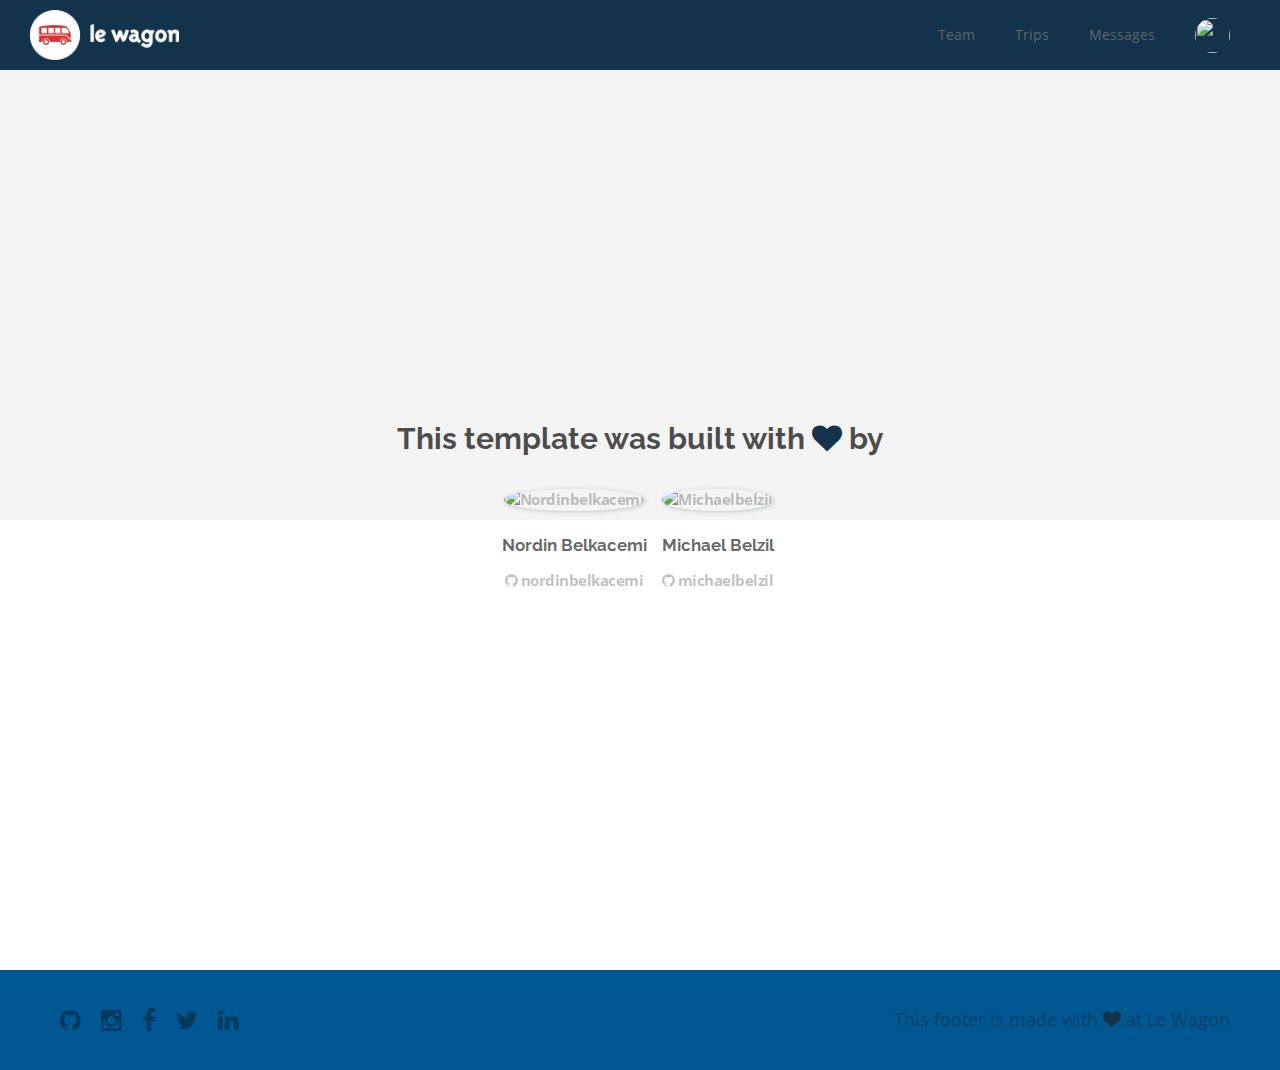
==== commit 083c1a06: "Automated commit at 2018-07-30 18:08:16 UTC by middleman-deploy 2.0.0-alpha" ====
--- a/team.html
+++ b/team.html
@@ -7,7 +7,7 @@
           content="width=device-width, initial-scale=1, shrink-to-fit=no">
     <!-- Use the title from a page's frontmatter if it has one -->
     <title>Le Wagon - Middleman - Team</title>
-    <link href="stylesheets/application-7cb82612.css" rel="stylesheet" />
+    <link href="stylesheets/application-db7fa30b.css" rel="stylesheet" />
     <script src="javascripts/application-93de88c9.js"></script>
     <link href="images/favicon-f15af148.png" rel="icon" type="image/png" />
   </head>
@@ -59,14 +59,14 @@
 <a href="https://kitt.lewagon.com/alumni/nordinbelkacemi" target="_blank">            <img src="https://kitt.lewagon.com/placeholder/users/nordinbelkacemi" class="img-circle" alt="Nordinbelkacemi" />
 </a>          <h2>Nordin Belkacemi</h2>
           <p>
-<a href="https://github.com/nordinbelkacemi" target="_blank">              <i class="fa fa-github"></i> nordinbelkacemi
+<a href="https://github.com/nordinbelkacemi" target="_blank" class="github-link">              <i class="fa fa-github"></i> nordinbelkacemi
 </a>          </p>
         </li>
         <li>
 <a href="https://kitt.lewagon.com/alumni/michaelbelzil" target="_blank">            <img src="https://kitt.lewagon.com/placeholder/users/michaelbelzil" class="img-circle" alt="Michaelbelzil" />
 </a>          <h2>Michael Belzil</h2>
           <p>
-<a href="https://github.com/michaelbelzil" target="_blank">              <i class="fa fa-github"></i> michaelbelzil
+<a href="https://github.com/michaelbelzil" target="_blank" class="github-link">              <i class="fa fa-github"></i> michaelbelzil
 </a>          </p>
         </li>
     </ul>
--- a/stylesheets/application-db7fa30b.css
+++ b/stylesheets/application-db7fa30b.css
@@ -0,0 +1,8 @@
+@import url("https://fonts.googleapis.com/css?family=Open+Sans:400,300,700|Raleway:400,100,300,700,500");/*!
+ * Bootstrap v3.3.7 (http://getbootstrap.com)
+ * Copyright 2011-2016 Twitter, Inc.
+ * Licensed under MIT (https://github.com/twbs/bootstrap/blob/master/LICENSE)
+ *//*! normalize.css v3.0.3 | MIT License | github.com/necolas/normalize.css */html{font-family:sans-serif;-ms-text-size-adjust:100%;-webkit-text-size-adjust:100%}body{margin:0}article,aside,details,figcaption,figure,footer,header,hgroup,main,menu,nav,section,summary{display:block}audio,canvas,progress,video{display:inline-block;vertical-align:baseline}audio:not([controls]){display:none;height:0}[hidden],template{display:none}a{background-color:transparent}a:active,a:hover{outline:0}abbr[title]{border-bottom:1px dotted}b,strong{font-weight:bold}dfn{font-style:italic}h1{font-size:2em;margin:0.67em 0}mark{background:#ff0;color:#000}small{font-size:80%}sub,sup{font-size:75%;line-height:0;position:relative;vertical-align:baseline}sup{top:-0.5em}sub{bottom:-0.25em}img{border:0}svg:not(:root){overflow:hidden}figure{margin:1em 40px}hr{-webkit-box-sizing:content-box;box-sizing:content-box;height:0}pre{overflow:auto}code,kbd,pre,samp{font-family:monospace, monospace;font-size:1em}button,input,optgroup,select,textarea{color:inherit;font:inherit;margin:0}button{overflow:visible}button,select{text-transform:none}button,html input[type="button"],input[type="reset"],input[type="submit"]{-webkit-appearance:button;cursor:pointer}button[disabled],html input[disabled]{cursor:default}button::-moz-focus-inner,input::-moz-focus-inner{border:0;padding:0}input{line-height:normal}input[type="checkbox"],input[type="radio"]{-webkit-box-sizing:border-box;box-sizing:border-box;padding:0}input[type="number"]::-webkit-inner-spin-button,input[type="number"]::-webkit-outer-spin-button{height:auto}input[type="search"]{-webkit-appearance:textfield;-webkit-box-sizing:content-box;box-sizing:content-box}input[type="search"]::-webkit-search-cancel-button,input[type="search"]::-webkit-search-decoration{-webkit-appearance:none}fieldset{border:1px solid #c0c0c0;margin:0 2px;padding:0.35em 0.625em 0.75em}legend{border:0;padding:0}textarea{overflow:auto}optgroup{font-weight:bold}table{border-collapse:collapse;border-spacing:0}td,th{padding:0}/*! Source: https://github.com/h5bp/html5-boilerplate/blob/master/src/css/main.css */@media print{*,*:before,*:after{background:transparent !important;color:#000 !important;-webkit-box-shadow:none !important;box-shadow:none !important;text-shadow:none !important}a,a:visited{text-decoration:underline}a[href]:after{content:" (" attr(href) ")"}abbr[title]:after{content:" (" attr(title) ")"}a[href^="#"]:after,a[href^="javascript:"]:after{content:""}pre,blockquote{border:1px solid #999;page-break-inside:avoid}thead{display:table-header-group}tr,img{page-break-inside:avoid}img{max-width:100% !important}p,h2,h3{orphans:3;widows:3}h2,h3{page-break-after:avoid}.navbar{display:none}.btn>.caret,.dropup>.btn>.caret{border-top-color:#000 !important}.label{border:1px solid #000}.table{border-collapse:collapse !important}.table td,.table th{background-color:#fff !important}.table-bordered th,.table-bordered td{border:1px solid #ddd !important}}@font-face{font-family:'Glyphicons Halflings';src:url("../assets/bootstrap/glyphicons-halflings-regular-86b6f62b.eot");src:url("../assets/bootstrap/glyphicons-halflings-regular-86b6f62b.eot?#iefix") format("embedded-opentype"),url("../assets/bootstrap/glyphicons-halflings-regular-ca35b697.woff2") format("woff2"),url("../assets/bootstrap/glyphicons-halflings-regular-278e49a8.woff") format("woff"),url("../assets/bootstrap/glyphicons-halflings-regular-44bc1850.ttf") format("truetype"),url("../assets/bootstrap/glyphicons-halflings-regular-de51a849.svg#glyphicons_halflingsregular") format("svg")}.glyphicon{position:relative;top:1px;display:inline-block;font-family:'Glyphicons Halflings';font-style:normal;font-weight:normal;line-height:1;-webkit-font-smoothing:antialiased;-moz-osx-font-smoothing:grayscale}.glyphicon-asterisk:before{content:"\002a"}.glyphicon-plus:before{content:"\002b"}.glyphicon-euro:before,.glyphicon-eur:before{content:"\20ac"}.glyphicon-minus:before{content:"\2212"}.glyphicon-cloud:before{content:"\2601"}.glyphicon-envelope:before{content:"\2709"}.glyphicon-pencil:before{content:"\270f"}.glyphicon-glass:before{content:"\e001"}.glyphicon-music:before{content:"\e002"}.glyphicon-search:before{content:"\e003"}.glyphicon-heart:before{content:"\e005"}.glyphicon-star:before{content:"\e006"}.glyphicon-star-empty:before{content:"\e007"}.glyphicon-user:before{content:"\e008"}.glyphicon-film:before{content:"\e009"}.glyphicon-th-large:before{content:"\e010"}.glyphicon-th:before{content:"\e011"}.glyphicon-th-list:before{content:"\e012"}.glyphicon-ok:before{content:"\e013"}.glyphicon-remove:before{content:"\e014"}.glyphicon-zoom-in:before{content:"\e015"}.glyphicon-zoom-out:before{content:"\e016"}.glyphicon-off:before{content:"\e017"}.glyphicon-signal:before{content:"\e018"}.glyphicon-cog:before{content:"\e019"}.glyphicon-trash:before{content:"\e020"}.glyphicon-home:before{content:"\e021"}.glyphicon-file:before{content:"\e022"}.glyphicon-time:before{content:"\e023"}.glyphicon-road:before{content:"\e024"}.glyphicon-download-alt:before{content:"\e025"}.glyphicon-download:before{content:"\e026"}.glyphicon-upload:before{content:"\e027"}.glyphicon-inbox:before{content:"\e028"}.glyphicon-play-circle:before{content:"\e029"}.glyphicon-repeat:before{content:"\e030"}.glyphicon-refresh:before{content:"\e031"}.glyphicon-list-alt:before{content:"\e032"}.glyphicon-lock:before{content:"\e033"}.glyphicon-flag:before{content:"\e034"}.glyphicon-headphones:before{content:"\e035"}.glyphicon-volume-off:before{content:"\e036"}.glyphicon-volume-down:before{content:"\e037"}.glyphicon-volume-up:before{content:"\e038"}.glyphicon-qrcode:before{content:"\e039"}.glyphicon-barcode:before{content:"\e040"}.glyphicon-tag:before{content:"\e041"}.glyphicon-tags:before{content:"\e042"}.glyphicon-book:before{content:"\e043"}.glyphicon-bookmark:before{content:"\e044"}.glyphicon-print:before{content:"\e045"}.glyphicon-camera:before{content:"\e046"}.glyphicon-font:before{content:"\e047"}.glyphicon-bold:before{content:"\e048"}.glyphicon-italic:before{content:"\e049"}.glyphicon-text-height:before{content:"\e050"}.glyphicon-text-width:before{content:"\e051"}.glyphicon-align-left:before{content:"\e052"}.glyphicon-align-center:before{content:"\e053"}.glyphicon-align-right:before{content:"\e054"}.glyphicon-align-justify:before{content:"\e055"}.glyphicon-list:before{content:"\e056"}.glyphicon-indent-left:before{content:"\e057"}.glyphicon-indent-right:before{content:"\e058"}.glyphicon-facetime-video:before{content:"\e059"}.glyphicon-picture:before{content:"\e060"}.glyphicon-map-marker:before{content:"\e062"}.glyphicon-adjust:before{content:"\e063"}.glyphicon-tint:before{content:"\e064"}.glyphicon-edit:before{content:"\e065"}.glyphicon-share:before{content:"\e066"}.glyphicon-check:before{content:"\e067"}.glyphicon-move:before{content:"\e068"}.glyphicon-step-backward:before{content:"\e069"}.glyphicon-fast-backward:before{content:"\e070"}.glyphicon-backward:before{content:"\e071"}.glyphicon-play:before{content:"\e072"}.glyphicon-pause:before{content:"\e073"}.glyphicon-stop:before{content:"\e074"}.glyphicon-forward:before{content:"\e075"}.glyphicon-fast-forward:before{content:"\e076"}.glyphicon-step-forward:before{content:"\e077"}.glyphicon-eject:before{content:"\e078"}.glyphicon-chevron-left:before{content:"\e079"}.glyphicon-chevron-right:before{content:"\e080"}.glyphicon-plus-sign:before{content:"\e081"}.glyphicon-minus-sign:before{content:"\e082"}.glyphicon-remove-sign:before{content:"\e083"}.glyphicon-ok-sign:before{content:"\e084"}.glyphicon-question-sign:before{content:"\e085"}.glyphicon-info-sign:before{content:"\e086"}.glyphicon-screenshot:before{content:"\e087"}.glyphicon-remove-circle:before{content:"\e088"}.glyphicon-ok-circle:before{content:"\e089"}.glyphicon-ban-circle:before{content:"\e090"}.glyphicon-arrow-left:before{content:"\e091"}.glyphicon-arrow-right:before{content:"\e092"}.glyphicon-arrow-up:before{content:"\e093"}.glyphicon-arrow-down:before{content:"\e094"}.glyphicon-share-alt:before{content:"\e095"}.glyphicon-resize-full:before{content:"\e096"}.glyphicon-resize-small:before{content:"\e097"}.glyphicon-exclamation-sign:before{content:"\e101"}.glyphicon-gift:before{content:"\e102"}.glyphicon-leaf:before{content:"\e103"}.glyphicon-fire:before{content:"\e104"}.glyphicon-eye-open:before{content:"\e105"}.glyphicon-eye-close:before{content:"\e106"}.glyphicon-warning-sign:before{content:"\e107"}.glyphicon-plane:before{content:"\e108"}.glyphicon-calendar:before{content:"\e109"}.glyphicon-random:before{content:"\e110"}.glyphicon-comment:before{content:"\e111"}.glyphicon-magnet:before{content:"\e112"}.glyphicon-chevron-up:before{content:"\e113"}.glyphicon-chevron-down:before{content:"\e114"}.glyphicon-retweet:before{content:"\e115"}.glyphicon-shopping-cart:before{content:"\e116"}.glyphicon-folder-close:before{content:"\e117"}.glyphicon-folder-open:before{content:"\e118"}.glyphicon-resize-vertical:before{content:"\e119"}.glyphicon-resize-horizontal:before{content:"\e120"}.glyphicon-hdd:before{content:"\e121"}.glyphicon-bullhorn:before{content:"\e122"}.glyphicon-bell:before{content:"\e123"}.glyphicon-certificate:before{content:"\e124"}.glyphicon-thumbs-up:before{content:"\e125"}.glyphicon-thumbs-down:before{content:"\e126"}.glyphicon-hand-right:before{content:"\e127"}.glyphicon-hand-left:before{content:"\e128"}.glyphicon-hand-up:before{content:"\e129"}.glyphicon-hand-down:before{content:"\e130"}.glyphicon-circle-arrow-right:before{content:"\e131"}.glyphicon-circle-arrow-left:before{content:"\e132"}.glyphicon-circle-arrow-up:before{content:"\e133"}.glyphicon-circle-arrow-down:before{content:"\e134"}.glyphicon-globe:before{content:"\e135"}.glyphicon-wrench:before{content:"\e136"}.glyphicon-tasks:before{content:"\e137"}.glyphicon-filter:before{content:"\e138"}.glyphicon-briefcase:before{content:"\e139"}.glyphicon-fullscreen:before{content:"\e140"}.glyphicon-dashboard:before{content:"\e141"}.glyphicon-paperclip:before{content:"\e142"}.glyphicon-heart-empty:before{content:"\e143"}.glyphicon-link:before{content:"\e144"}.glyphicon-phone:before{content:"\e145"}.glyphicon-pushpin:before{content:"\e146"}.glyphicon-usd:before{content:"\e148"}.glyphicon-gbp:before{content:"\e149"}.glyphicon-sort:before{content:"\e150"}.glyphicon-sort-by-alphabet:before{content:"\e151"}.glyphicon-sort-by-alphabet-alt:before{content:"\e152"}.glyphicon-sort-by-order:before{content:"\e153"}.glyphicon-sort-by-order-alt:before{content:"\e154"}.glyphicon-sort-by-attributes:before{content:"\e155"}.glyphicon-sort-by-attributes-alt:before{content:"\e156"}.glyphicon-unchecked:before{content:"\e157"}.glyphicon-expand:before{content:"\e158"}.glyphicon-collapse-down:before{content:"\e159"}.glyphicon-collapse-up:before{content:"\e160"}.glyphicon-log-in:before{content:"\e161"}.glyphicon-flash:before{content:"\e162"}.glyphicon-log-out:before{content:"\e163"}.glyphicon-new-window:before{content:"\e164"}.glyphicon-record:before{content:"\e165"}.glyphicon-save:before{content:"\e166"}.glyphicon-open:before{content:"\e167"}.glyphicon-saved:before{content:"\e168"}.glyphicon-import:before{content:"\e169"}.glyphicon-export:before{content:"\e170"}.glyphicon-send:before{content:"\e171"}.glyphicon-floppy-disk:before{content:"\e172"}.glyphicon-floppy-saved:before{content:"\e173"}.glyphicon-floppy-remove:before{content:"\e174"}.glyphicon-floppy-save:before{content:"\e175"}.glyphicon-floppy-open:before{content:"\e176"}.glyphicon-credit-card:before{content:"\e177"}.glyphicon-transfer:before{content:"\e178"}.glyphicon-cutlery:before{content:"\e179"}.glyphicon-header:before{content:"\e180"}.glyphicon-compressed:before{content:"\e181"}.glyphicon-earphone:before{content:"\e182"}.glyphicon-phone-alt:before{content:"\e183"}.glyphicon-tower:before{content:"\e184"}.glyphicon-stats:before{content:"\e185"}.glyphicon-sd-video:before{content:"\e186"}.glyphicon-hd-video:before{content:"\e187"}.glyphicon-subtitles:before{content:"\e188"}.glyphicon-sound-stereo:before{content:"\e189"}.glyphicon-sound-dolby:before{content:"\e190"}.glyphicon-sound-5-1:before{content:"\e191"}.glyphicon-sound-6-1:before{content:"\e192"}.glyphicon-sound-7-1:before{content:"\e193"}.glyphicon-copyright-mark:before{content:"\e194"}.glyphicon-registration-mark:before{content:"\e195"}.glyphicon-cloud-download:before{content:"\e197"}.glyphicon-cloud-upload:before{content:"\e198"}.glyphicon-tree-conifer:before{content:"\e199"}.glyphicon-tree-deciduous:before{content:"\e200"}.glyphicon-cd:before{content:"\e201"}.glyphicon-save-file:before{content:"\e202"}.glyphicon-open-file:before{content:"\e203"}.glyphicon-level-up:before{content:"\e204"}.glyphicon-copy:before{content:"\e205"}.glyphicon-paste:before{content:"\e206"}.glyphicon-alert:before{content:"\e209"}.glyphicon-equalizer:before{content:"\e210"}.glyphicon-king:before{content:"\e211"}.glyphicon-queen:before{content:"\e212"}.glyphicon-pawn:before{content:"\e213"}.glyphicon-bishop:before{content:"\e214"}.glyphicon-knight:before{content:"\e215"}.glyphicon-baby-formula:before{content:"\e216"}.glyphicon-tent:before{content:"\26fa"}.glyphicon-blackboard:before{content:"\e218"}.glyphicon-bed:before{content:"\e219"}.glyphicon-apple:before{content:"\f8ff"}.glyphicon-erase:before{content:"\e221"}.glyphicon-hourglass:before{content:"\231b"}.glyphicon-lamp:before{content:"\e223"}.glyphicon-duplicate:before{content:"\e224"}.glyphicon-piggy-bank:before{content:"\e225"}.glyphicon-scissors:before{content:"\e226"}.glyphicon-bitcoin:before{content:"\e227"}.glyphicon-btc:before{content:"\e227"}.glyphicon-xbt:before{content:"\e227"}.glyphicon-yen:before{content:"\00a5"}.glyphicon-jpy:before{content:"\00a5"}.glyphicon-ruble:before{content:"\20bd"}.glyphicon-rub:before{content:"\20bd"}.glyphicon-scale:before{content:"\e230"}.glyphicon-ice-lolly:before{content:"\e231"}.glyphicon-ice-lolly-tasted:before{content:"\e232"}.glyphicon-education:before{content:"\e233"}.glyphicon-option-horizontal:before{content:"\e234"}.glyphicon-option-vertical:before{content:"\e235"}.glyphicon-menu-hamburger:before{content:"\e236"}.glyphicon-modal-window:before{content:"\e237"}.glyphicon-oil:before{content:"\e238"}.glyphicon-grain:before{content:"\e239"}.glyphicon-sunglasses:before{content:"\e240"}.glyphicon-text-size:before{content:"\e241"}.glyphicon-text-color:before{content:"\e242"}.glyphicon-text-background:before{content:"\e243"}.glyphicon-object-align-top:before{content:"\e244"}.glyphicon-object-align-bottom:before{content:"\e245"}.glyphicon-object-align-horizontal:before{content:"\e246"}.glyphicon-object-align-left:before{content:"\e247"}.glyphicon-object-align-vertical:before{content:"\e248"}.glyphicon-object-align-right:before{content:"\e249"}.glyphicon-triangle-right:before{content:"\e250"}.glyphicon-triangle-left:before{content:"\e251"}.glyphicon-triangle-bottom:before{content:"\e252"}.glyphicon-triangle-top:before{content:"\e253"}.glyphicon-console:before{content:"\e254"}.glyphicon-superscript:before{content:"\e255"}.glyphicon-subscript:before{content:"\e256"}.glyphicon-menu-left:before{content:"\e257"}.glyphicon-menu-right:before{content:"\e258"}.glyphicon-menu-down:before{content:"\e259"}.glyphicon-menu-up:before{content:"\e260"}*{-webkit-box-sizing:border-box;box-sizing:border-box}*:before,*:after{-webkit-box-sizing:border-box;box-sizing:border-box}html{font-size:10px;-webkit-tap-highlight-color:transparent}body{font-family:"Open Sans", "Helvetica", "sans-serif";font-size:18px;line-height:1.42857143;color:#333333;background-color:#F4F4F4}input,button,select,textarea{font-family:inherit;font-size:inherit;line-height:inherit}a{color:#005792;text-decoration:none}a:hover,a:focus{color:#002946;text-decoration:underline}a:focus{outline:5px auto -webkit-focus-ring-color;outline-offset:-2px}figure{margin:0}img{vertical-align:middle}.img-responsive{display:block;max-width:100%;height:auto}.img-rounded{border-radius:2px}.img-thumbnail{padding:4px;line-height:1.42857143;background-color:#F4F4F4;border:1px solid #ddd;border-radius:2px;-webkit-transition:all 0.2s ease-in-out;transition:all 0.2s ease-in-out;display:inline-block;max-width:100%;height:auto}.img-circle{border-radius:50%}hr{margin-top:25px;margin-bottom:25px;border:0;border-top:1px solid #eeeeee}.sr-only{position:absolute;width:1px;height:1px;margin:-1px;padding:0;overflow:hidden;clip:rect(0, 0, 0, 0);border:0}.sr-only-focusable:active,.sr-only-focusable:focus{position:static;width:auto;height:auto;margin:0;overflow:visible;clip:auto}[role="button"]{cursor:pointer}h1,h2,h3,h4,h5,h6,.h1,.h2,.h3,.h4,.h5,.h6{font-family:"Raleway", "Helvetica", "sans-serif";font-weight:500;line-height:1.1;color:inherit}h1 small,h1 .small,h2 small,h2 .small,h3 small,h3 .small,h4 small,h4 .small,h5 small,h5 .small,h6 small,h6 .small,.h1 small,.h1 .small,.h2 small,.h2 .small,.h3 small,.h3 .small,.h4 small,.h4 .small,.h5 small,.h5 .small,.h6 small,.h6 .small{font-weight:normal;line-height:1;color:#777777}h1,.h1,h2,.h2,h3,.h3{margin-top:25px;margin-bottom:12.5px}h1 small,h1 .small,.h1 small,.h1 .small,h2 small,h2 .small,.h2 small,.h2 .small,h3 small,h3 .small,.h3 small,.h3 .small{font-size:65%}h4,.h4,h5,.h5,h6,.h6{margin-top:12.5px;margin-bottom:12.5px}h4 small,h4 .small,.h4 small,.h4 .small,h5 small,h5 .small,.h5 small,.h5 .small,h6 small,h6 .small,.h6 small,.h6 .small{font-size:75%}h1,.h1{font-size:46px}h2,.h2{font-size:38px}h3,.h3{font-size:31px}h4,.h4{font-size:23px}h5,.h5{font-size:18px}h6,.h6{font-size:16px}p{margin:0 0 12.5px}.lead{margin-bottom:25px;font-size:20px;font-weight:300;line-height:1.4}@media (min-width: 768px){.lead{font-size:27px}}small,.small{font-size:88%}mark,.mark{background-color:#fcf8e3;padding:.2em}.text-left{text-align:left}.text-right{text-align:right}.text-center{text-align:center}.text-justify{text-align:justify}.text-nowrap{white-space:nowrap}.text-lowercase{text-transform:lowercase}.text-uppercase,.initialism{text-transform:uppercase}.text-capitalize{text-transform:capitalize}.text-muted{color:#777777}.text-primary{color:#005792}a.text-primary:hover,a.text-primary:focus{color:#00395f}.text-success{color:#3c763d}a.text-success:hover,a.text-success:focus{color:#2b542c}.text-info{color:#31708f}a.text-info:hover,a.text-info:focus{color:#245269}.text-warning{color:#8a6d3b}a.text-warning:hover,a.text-warning:focus{color:#66512c}.text-danger{color:#a94442}a.text-danger:hover,a.text-danger:focus{color:#843534}.bg-primary{color:#fff}.bg-primary{background-color:#005792}a.bg-primary:hover,a.bg-primary:focus{background-color:#00395f}.bg-success{background-color:#dff0d8}a.bg-success:hover,a.bg-success:focus{background-color:#c1e2b3}.bg-info{background-color:#d9edf7}a.bg-info:hover,a.bg-info:focus{background-color:#afd9ee}.bg-warning{background-color:#fcf8e3}a.bg-warning:hover,a.bg-warning:focus{background-color:#f7ecb5}.bg-danger{background-color:#f2dede}a.bg-danger:hover,a.bg-danger:focus{background-color:#e4b9b9}.page-header{padding-bottom:11.5px;margin:50px 0 25px;border-bottom:1px solid #eeeeee}ul,ol{margin-top:0;margin-bottom:12.5px}ul ul,ul ol,ol ul,ol ol{margin-bottom:0}.list-unstyled{padding-left:0;list-style:none}.list-inline{padding-left:0;list-style:none;margin-left:-5px}.list-inline>li{display:inline-block;padding-left:5px;padding-right:5px}dl{margin-top:0;margin-bottom:25px}dt,dd{line-height:1.42857143}dt{font-weight:bold}dd{margin-left:0}.dl-horizontal dd:before,.dl-horizontal dd:after{content:" ";display:table}.dl-horizontal dd:after{clear:both}@media (min-width: 768px){.dl-horizontal dt{float:left;width:160px;clear:left;text-align:right;overflow:hidden;text-overflow:ellipsis;white-space:nowrap}.dl-horizontal dd{margin-left:180px}}abbr[title],abbr[data-original-title]{cursor:help;border-bottom:1px dotted #777777}.initialism{font-size:90%}blockquote{padding:12.5px 25px;margin:0 0 25px;font-size:22.5px;border-left:5px solid #eeeeee}blockquote p:last-child,blockquote ul:last-child,blockquote ol:last-child{margin-bottom:0}blockquote footer,blockquote small,blockquote .small{display:block;font-size:80%;line-height:1.42857143;color:#777777}blockquote footer:before,blockquote small:before,blockquote .small:before{content:'\2014 \00A0'}.blockquote-reverse,blockquote.pull-right{padding-right:15px;padding-left:0;border-right:5px solid #eeeeee;border-left:0;text-align:right}.blockquote-reverse footer:before,.blockquote-reverse small:before,.blockquote-reverse .small:before,blockquote.pull-right footer:before,blockquote.pull-right small:before,blockquote.pull-right .small:before{content:''}.blockquote-reverse footer:after,.blockquote-reverse small:after,.blockquote-reverse .small:after,blockquote.pull-right footer:after,blockquote.pull-right small:after,blockquote.pull-right .small:after{content:'\00A0 \2014'}address{margin-bottom:25px;font-style:normal;line-height:1.42857143}code,kbd,pre,samp{font-family:Menlo, Monaco, Consolas, "Courier New", monospace}code{padding:2px 4px;font-size:90%;color:#c7254e;background-color:#f9f2f4;border-radius:2px}kbd{padding:2px 4px;font-size:90%;color:#fff;background-color:#333;border-radius:2px;-webkit-box-shadow:inset 0 -1px 0 rgba(0,0,0,0.25);box-shadow:inset 0 -1px 0 rgba(0,0,0,0.25)}kbd kbd{padding:0;font-size:100%;font-weight:bold;-webkit-box-shadow:none;box-shadow:none}pre{display:block;padding:12px;margin:0 0 12.5px;font-size:17px;line-height:1.42857143;word-break:break-all;word-wrap:break-word;color:#333333;background-color:#f5f5f5;border:1px solid #ccc;border-radius:2px}pre code{padding:0;font-size:inherit;color:inherit;white-space:pre-wrap;background-color:transparent;border-radius:0}.pre-scrollable{max-height:340px;overflow-y:scroll}.container{margin-right:auto;margin-left:auto;padding-left:15px;padding-right:15px}.container:before,.container:after{content:" ";display:table}.container:after{clear:both}@media (min-width: 768px){.container{width:750px}}@media (min-width: 992px){.container{width:970px}}@media (min-width: 1200px){.container{width:1170px}}.container-fluid{margin-right:auto;margin-left:auto;padding-left:15px;padding-right:15px}.container-fluid:before,.container-fluid:after{content:" ";display:table}.container-fluid:after{clear:both}.row{margin-left:-15px;margin-right:-15px}.row:before,.row:after{content:" ";display:table}.row:after{clear:both}.col-xs-1,.col-sm-1,.col-md-1,.col-lg-1,.col-xs-2,.col-sm-2,.col-md-2,.col-lg-2,.col-xs-3,.col-sm-3,.col-md-3,.col-lg-3,.col-xs-4,.col-sm-4,.col-md-4,.col-lg-4,.col-xs-5,.col-sm-5,.col-md-5,.col-lg-5,.col-xs-6,.col-sm-6,.col-md-6,.col-lg-6,.col-xs-7,.col-sm-7,.col-md-7,.col-lg-7,.col-xs-8,.col-sm-8,.col-md-8,.col-lg-8,.col-xs-9,.col-sm-9,.col-md-9,.col-lg-9,.col-xs-10,.col-sm-10,.col-md-10,.col-lg-10,.col-xs-11,.col-sm-11,.col-md-11,.col-lg-11,.col-xs-12,.col-sm-12,.col-md-12,.col-lg-12{position:relative;min-height:1px;padding-left:15px;padding-right:15px}.col-xs-1,.col-xs-2,.col-xs-3,.col-xs-4,.col-xs-5,.col-xs-6,.col-xs-7,.col-xs-8,.col-xs-9,.col-xs-10,.col-xs-11,.col-xs-12{float:left}.col-xs-1{width:8.33333333%}.col-xs-2{width:16.66666667%}.col-xs-3{width:25%}.col-xs-4{width:33.33333333%}.col-xs-5{width:41.66666667%}.col-xs-6{width:50%}.col-xs-7{width:58.33333333%}.col-xs-8{width:66.66666667%}.col-xs-9{width:75%}.col-xs-10{width:83.33333333%}.col-xs-11{width:91.66666667%}.col-xs-12{width:100%}.col-xs-pull-0{right:auto}.col-xs-pull-1{right:8.33333333%}.col-xs-pull-2{right:16.66666667%}.col-xs-pull-3{right:25%}.col-xs-pull-4{right:33.33333333%}.col-xs-pull-5{right:41.66666667%}.col-xs-pull-6{right:50%}.col-xs-pull-7{right:58.33333333%}.col-xs-pull-8{right:66.66666667%}.col-xs-pull-9{right:75%}.col-xs-pull-10{right:83.33333333%}.col-xs-pull-11{right:91.66666667%}.col-xs-pull-12{right:100%}.col-xs-push-0{left:auto}.col-xs-push-1{left:8.33333333%}.col-xs-push-2{left:16.66666667%}.col-xs-push-3{left:25%}.col-xs-push-4{left:33.33333333%}.col-xs-push-5{left:41.66666667%}.col-xs-push-6{left:50%}.col-xs-push-7{left:58.33333333%}.col-xs-push-8{left:66.66666667%}.col-xs-push-9{left:75%}.col-xs-push-10{left:83.33333333%}.col-xs-push-11{left:91.66666667%}.col-xs-push-12{left:100%}.col-xs-offset-0{margin-left:0%}.col-xs-offset-1{margin-left:8.33333333%}.col-xs-offset-2{margin-left:16.66666667%}.col-xs-offset-3{margin-left:25%}.col-xs-offset-4{margin-left:33.33333333%}.col-xs-offset-5{margin-left:41.66666667%}.col-xs-offset-6{margin-left:50%}.col-xs-offset-7{margin-left:58.33333333%}.col-xs-offset-8{margin-left:66.66666667%}.col-xs-offset-9{margin-left:75%}.col-xs-offset-10{margin-left:83.33333333%}.col-xs-offset-11{margin-left:91.66666667%}.col-xs-offset-12{margin-left:100%}@media (min-width: 768px){.col-sm-1,.col-sm-2,.col-sm-3,.col-sm-4,.col-sm-5,.col-sm-6,.col-sm-7,.col-sm-8,.col-sm-9,.col-sm-10,.col-sm-11,.col-sm-12{float:left}.col-sm-1{width:8.33333333%}.col-sm-2{width:16.66666667%}.col-sm-3{width:25%}.col-sm-4{width:33.33333333%}.col-sm-5{width:41.66666667%}.col-sm-6{width:50%}.col-sm-7{width:58.33333333%}.col-sm-8{width:66.66666667%}.col-sm-9{width:75%}.col-sm-10{width:83.33333333%}.col-sm-11{width:91.66666667%}.col-sm-12{width:100%}.col-sm-pull-0{right:auto}.col-sm-pull-1{right:8.33333333%}.col-sm-pull-2{right:16.66666667%}.col-sm-pull-3{right:25%}.col-sm-pull-4{right:33.33333333%}.col-sm-pull-5{right:41.66666667%}.col-sm-pull-6{right:50%}.col-sm-pull-7{right:58.33333333%}.col-sm-pull-8{right:66.66666667%}.col-sm-pull-9{right:75%}.col-sm-pull-10{right:83.33333333%}.col-sm-pull-11{right:91.66666667%}.col-sm-pull-12{right:100%}.col-sm-push-0{left:auto}.col-sm-push-1{left:8.33333333%}.col-sm-push-2{left:16.66666667%}.col-sm-push-3{left:25%}.col-sm-push-4{left:33.33333333%}.col-sm-push-5{left:41.66666667%}.col-sm-push-6{left:50%}.col-sm-push-7{left:58.33333333%}.col-sm-push-8{left:66.66666667%}.col-sm-push-9{left:75%}.col-sm-push-10{left:83.33333333%}.col-sm-push-11{left:91.66666667%}.col-sm-push-12{left:100%}.col-sm-offset-0{margin-left:0%}.col-sm-offset-1{margin-left:8.33333333%}.col-sm-offset-2{margin-left:16.66666667%}.col-sm-offset-3{margin-left:25%}.col-sm-offset-4{margin-left:33.33333333%}.col-sm-offset-5{margin-left:41.66666667%}.col-sm-offset-6{margin-left:50%}.col-sm-offset-7{margin-left:58.33333333%}.col-sm-offset-8{margin-left:66.66666667%}.col-sm-offset-9{margin-left:75%}.col-sm-offset-10{margin-left:83.33333333%}.col-sm-offset-11{margin-left:91.66666667%}.col-sm-offset-12{margin-left:100%}}@media (min-width: 992px){.col-md-1,.col-md-2,.col-md-3,.col-md-4,.col-md-5,.col-md-6,.col-md-7,.col-md-8,.col-md-9,.col-md-10,.col-md-11,.col-md-12{float:left}.col-md-1{width:8.33333333%}.col-md-2{width:16.66666667%}.col-md-3{width:25%}.col-md-4{width:33.33333333%}.col-md-5{width:41.66666667%}.col-md-6{width:50%}.col-md-7{width:58.33333333%}.col-md-8{width:66.66666667%}.col-md-9{width:75%}.col-md-10{width:83.33333333%}.col-md-11{width:91.66666667%}.col-md-12{width:100%}.col-md-pull-0{right:auto}.col-md-pull-1{right:8.33333333%}.col-md-pull-2{right:16.66666667%}.col-md-pull-3{right:25%}.col-md-pull-4{right:33.33333333%}.col-md-pull-5{right:41.66666667%}.col-md-pull-6{right:50%}.col-md-pull-7{right:58.33333333%}.col-md-pull-8{right:66.66666667%}.col-md-pull-9{right:75%}.col-md-pull-10{right:83.33333333%}.col-md-pull-11{right:91.66666667%}.col-md-pull-12{right:100%}.col-md-push-0{left:auto}.col-md-push-1{left:8.33333333%}.col-md-push-2{left:16.66666667%}.col-md-push-3{left:25%}.col-md-push-4{left:33.33333333%}.col-md-push-5{left:41.66666667%}.col-md-push-6{left:50%}.col-md-push-7{left:58.33333333%}.col-md-push-8{left:66.66666667%}.col-md-push-9{left:75%}.col-md-push-10{left:83.33333333%}.col-md-push-11{left:91.66666667%}.col-md-push-12{left:100%}.col-md-offset-0{margin-left:0%}.col-md-offset-1{margin-left:8.33333333%}.col-md-offset-2{margin-left:16.66666667%}.col-md-offset-3{margin-left:25%}.col-md-offset-4{margin-left:33.33333333%}.col-md-offset-5{margin-left:41.66666667%}.col-md-offset-6{margin-left:50%}.col-md-offset-7{margin-left:58.33333333%}.col-md-offset-8{margin-left:66.66666667%}.col-md-offset-9{margin-left:75%}.col-md-offset-10{margin-left:83.33333333%}.col-md-offset-11{margin-left:91.66666667%}.col-md-offset-12{margin-left:100%}}@media (min-width: 1200px){.col-lg-1,.col-lg-2,.col-lg-3,.col-lg-4,.col-lg-5,.col-lg-6,.col-lg-7,.col-lg-8,.col-lg-9,.col-lg-10,.col-lg-11,.col-lg-12{float:left}.col-lg-1{width:8.33333333%}.col-lg-2{width:16.66666667%}.col-lg-3{width:25%}.col-lg-4{width:33.33333333%}.col-lg-5{width:41.66666667%}.col-lg-6{width:50%}.col-lg-7{width:58.33333333%}.col-lg-8{width:66.66666667%}.col-lg-9{width:75%}.col-lg-10{width:83.33333333%}.col-lg-11{width:91.66666667%}.col-lg-12{width:100%}.col-lg-pull-0{right:auto}.col-lg-pull-1{right:8.33333333%}.col-lg-pull-2{right:16.66666667%}.col-lg-pull-3{right:25%}.col-lg-pull-4{right:33.33333333%}.col-lg-pull-5{right:41.66666667%}.col-lg-pull-6{right:50%}.col-lg-pull-7{right:58.33333333%}.col-lg-pull-8{right:66.66666667%}.col-lg-pull-9{right:75%}.col-lg-pull-10{right:83.33333333%}.col-lg-pull-11{right:91.66666667%}.col-lg-pull-12{right:100%}.col-lg-push-0{left:auto}.col-lg-push-1{left:8.33333333%}.col-lg-push-2{left:16.66666667%}.col-lg-push-3{left:25%}.col-lg-push-4{left:33.33333333%}.col-lg-push-5{left:41.66666667%}.col-lg-push-6{left:50%}.col-lg-push-7{left:58.33333333%}.col-lg-push-8{left:66.66666667%}.col-lg-push-9{left:75%}.col-lg-push-10{left:83.33333333%}.col-lg-push-11{left:91.66666667%}.col-lg-push-12{left:100%}.col-lg-offset-0{margin-left:0%}.col-lg-offset-1{margin-left:8.33333333%}.col-lg-offset-2{margin-left:16.66666667%}.col-lg-offset-3{margin-left:25%}.col-lg-offset-4{margin-left:33.33333333%}.col-lg-offset-5{margin-left:41.66666667%}.col-lg-offset-6{margin-left:50%}.col-lg-offset-7{margin-left:58.33333333%}.col-lg-offset-8{margin-left:66.66666667%}.col-lg-offset-9{margin-left:75%}.col-lg-offset-10{margin-left:83.33333333%}.col-lg-offset-11{margin-left:91.66666667%}.col-lg-offset-12{margin-left:100%}}table{background-color:transparent}caption{padding-top:8px;padding-bottom:8px;color:#777777;text-align:left}th{text-align:left}.table{width:100%;max-width:100%;margin-bottom:25px}.table>thead>tr>th,.table>thead>tr>td,.table>tbody>tr>th,.table>tbody>tr>td,.table>tfoot>tr>th,.table>tfoot>tr>td{padding:8px;line-height:1.42857143;vertical-align:top;border-top:1px solid #ddd}.table>thead>tr>th{vertical-align:bottom;border-bottom:2px solid #ddd}.table>caption+thead>tr:first-child>th,.table>caption+thead>tr:first-child>td,.table>colgroup+thead>tr:first-child>th,.table>colgroup+thead>tr:first-child>td,.table>thead:first-child>tr:first-child>th,.table>thead:first-child>tr:first-child>td{border-top:0}.table>tbody+tbody{border-top:2px solid #ddd}.table .table{background-color:#F4F4F4}.table-condensed>thead>tr>th,.table-condensed>thead>tr>td,.table-condensed>tbody>tr>th,.table-condensed>tbody>tr>td,.table-condensed>tfoot>tr>th,.table-condensed>tfoot>tr>td{padding:5px}.table-bordered{border:1px solid #ddd}.table-bordered>thead>tr>th,.table-bordered>thead>tr>td,.table-bordered>tbody>tr>th,.table-bordered>tbody>tr>td,.table-bordered>tfoot>tr>th,.table-bordered>tfoot>tr>td{border:1px solid #ddd}.table-bordered>thead>tr>th,.table-bordered>thead>tr>td{border-bottom-width:2px}.table-striped>tbody>tr:nth-of-type(odd){background-color:#f9f9f9}.table-hover>tbody>tr:hover{background-color:#f5f5f5}table col[class*="col-"]{position:static;float:none;display:table-column}table td[class*="col-"],table th[class*="col-"]{position:static;float:none;display:table-cell}.table>thead>tr>td.active,.table>thead>tr>th.active,.table>thead>tr.active>td,.table>thead>tr.active>th,.table>tbody>tr>td.active,.table>tbody>tr>th.active,.table>tbody>tr.active>td,.table>tbody>tr.active>th,.table>tfoot>tr>td.active,.table>tfoot>tr>th.active,.table>tfoot>tr.active>td,.table>tfoot>tr.active>th{background-color:#f5f5f5}.table-hover>tbody>tr>td.active:hover,.table-hover>tbody>tr>th.active:hover,.table-hover>tbody>tr.active:hover>td,.table-hover>tbody>tr:hover>.active,.table-hover>tbody>tr.active:hover>th{background-color:#e8e8e8}.table>thead>tr>td.success,.table>thead>tr>th.success,.table>thead>tr.success>td,.table>thead>tr.success>th,.table>tbody>tr>td.success,.table>tbody>tr>th.success,.table>tbody>tr.success>td,.table>tbody>tr.success>th,.table>tfoot>tr>td.success,.table>tfoot>tr>th.success,.table>tfoot>tr.success>td,.table>tfoot>tr.success>th{background-color:#dff0d8}.table-hover>tbody>tr>td.success:hover,.table-hover>tbody>tr>th.success:hover,.table-hover>tbody>tr.success:hover>td,.table-hover>tbody>tr:hover>.success,.table-hover>tbody>tr.success:hover>th{background-color:#d0e9c6}.table>thead>tr>td.info,.table>thead>tr>th.info,.table>thead>tr.info>td,.table>thead>tr.info>th,.table>tbody>tr>td.info,.table>tbody>tr>th.info,.table>tbody>tr.info>td,.table>tbody>tr.info>th,.table>tfoot>tr>td.info,.table>tfoot>tr>th.info,.table>tfoot>tr.info>td,.table>tfoot>tr.info>th{background-color:#d9edf7}.table-hover>tbody>tr>td.info:hover,.table-hover>tbody>tr>th.info:hover,.table-hover>tbody>tr.info:hover>td,.table-hover>tbody>tr:hover>.info,.table-hover>tbody>tr.info:hover>th{background-color:#c4e3f3}.table>thead>tr>td.warning,.table>thead>tr>th.warning,.table>thead>tr.warning>td,.table>thead>tr.warning>th,.table>tbody>tr>td.warning,.table>tbody>tr>th.warning,.table>tbody>tr.warning>td,.table>tbody>tr.warning>th,.table>tfoot>tr>td.warning,.table>tfoot>tr>th.warning,.table>tfoot>tr.warning>td,.table>tfoot>tr.warning>th{background-color:#fcf8e3}.table-hover>tbody>tr>td.warning:hover,.table-hover>tbody>tr>th.warning:hover,.table-hover>tbody>tr.warning:hover>td,.table-hover>tbody>tr:hover>.warning,.table-hover>tbody>tr.warning:hover>th{background-color:#faf2cc}.table>thead>tr>td.danger,.table>thead>tr>th.danger,.table>thead>tr.danger>td,.table>thead>tr.danger>th,.table>tbody>tr>td.danger,.table>tbody>tr>th.danger,.table>tbody>tr.danger>td,.table>tbody>tr.danger>th,.table>tfoot>tr>td.danger,.table>tfoot>tr>th.danger,.table>tfoot>tr.danger>td,.table>tfoot>tr.danger>th{background-color:#f2dede}.table-hover>tbody>tr>td.danger:hover,.table-hover>tbody>tr>th.danger:hover,.table-hover>tbody>tr.danger:hover>td,.table-hover>tbody>tr:hover>.danger,.table-hover>tbody>tr.danger:hover>th{background-color:#ebcccc}.table-responsive{overflow-x:auto;min-height:0.01%}@media screen and (max-width: 767px){.table-responsive{width:100%;margin-bottom:18.75px;overflow-y:hidden;-ms-overflow-style:-ms-autohiding-scrollbar;border:1px solid #ddd}.table-responsive>.table{margin-bottom:0}.table-responsive>.table>thead>tr>th,.table-responsive>.table>thead>tr>td,.table-responsive>.table>tbody>tr>th,.table-responsive>.table>tbody>tr>td,.table-responsive>.table>tfoot>tr>th,.table-responsive>.table>tfoot>tr>td{white-space:nowrap}.table-responsive>.table-bordered{border:0}.table-responsive>.table-bordered>thead>tr>th:first-child,.table-responsive>.table-bordered>thead>tr>td:first-child,.table-responsive>.table-bordered>tbody>tr>th:first-child,.table-responsive>.table-bordered>tbody>tr>td:first-child,.table-responsive>.table-bordered>tfoot>tr>th:first-child,.table-responsive>.table-bordered>tfoot>tr>td:first-child{border-left:0}.table-responsive>.table-bordered>thead>tr>th:last-child,.table-responsive>.table-bordered>thead>tr>td:last-child,.table-responsive>.table-bordered>tbody>tr>th:last-child,.table-responsive>.table-bordered>tbody>tr>td:last-child,.table-responsive>.table-bordered>tfoot>tr>th:last-child,.table-responsive>.table-bordered>tfoot>tr>td:last-child{border-right:0}.table-responsive>.table-bordered>tbody>tr:last-child>th,.table-responsive>.table-bordered>tbody>tr:last-child>td,.table-responsive>.table-bordered>tfoot>tr:last-child>th,.table-responsive>.table-bordered>tfoot>tr:last-child>td{border-bottom:0}}fieldset{padding:0;margin:0;border:0;min-width:0}legend{display:block;width:100%;padding:0;margin-bottom:25px;font-size:27px;line-height:inherit;color:#333333;border:0;border-bottom:1px solid #e5e5e5}label{display:inline-block;max-width:100%;margin-bottom:5px;font-weight:bold}input[type="search"]{-webkit-box-sizing:border-box;box-sizing:border-box}input[type="radio"],input[type="checkbox"]{margin:4px 0 0;margin-top:1px \9;line-height:normal}input[type="file"]{display:block}input[type="range"]{display:block;width:100%}select[multiple],select[size]{height:auto}input[type="file"]:focus,input[type="radio"]:focus,input[type="checkbox"]:focus{outline:5px auto -webkit-focus-ring-color;outline-offset:-2px}output{display:block;padding-top:7px;font-size:18px;line-height:1.42857143;color:#000000}.form-control{display:block;width:100%;height:39px;padding:6px 12px;font-size:18px;line-height:1.42857143;color:#000000;background-color:#fff;background-image:none;border:1px solid #ccc;border-radius:2px;-webkit-box-shadow:inset 0 1px 1px rgba(0,0,0,0.075);box-shadow:inset 0 1px 1px rgba(0,0,0,0.075);-webkit-transition:border-color ease-in-out 0.15s, box-shadow ease-in-out 0.15s;-webkit-transition:border-color ease-in-out 0.15s, -webkit-box-shadow ease-in-out 0.15s;transition:border-color ease-in-out 0.15s, -webkit-box-shadow ease-in-out 0.15s;transition:border-color ease-in-out 0.15s, box-shadow ease-in-out 0.15s;transition:border-color ease-in-out 0.15s, box-shadow ease-in-out 0.15s, -webkit-box-shadow ease-in-out 0.15s}.form-control:focus{border-color:#66afe9;outline:0;-webkit-box-shadow:inset 0 1px 1px rgba(0,0,0,0.075),0 0 8px rgba(102,175,233,0.6);box-shadow:inset 0 1px 1px rgba(0,0,0,0.075),0 0 8px rgba(102,175,233,0.6)}.form-control::-moz-placeholder{color:#999;opacity:1}.form-control:-ms-input-placeholder{color:#999}.form-control::-webkit-input-placeholder{color:#999}.form-control::-ms-expand{border:0;background-color:transparent}.form-control[disabled],.form-control[readonly],fieldset[disabled] .form-control{background-color:#eeeeee;opacity:1}.form-control[disabled],fieldset[disabled] .form-control{cursor:not-allowed}textarea.form-control{height:auto}input[type="search"]{-webkit-appearance:none}@media screen and (-webkit-min-device-pixel-ratio: 0){input[type="date"].form-control,input[type="time"].form-control,input[type="datetime-local"].form-control,input[type="month"].form-control{line-height:39px}input[type="date"].input-sm,.input-group-sm>input[type="date"].form-control,.input-group-sm>input[type="date"].input-group-addon,.input-group-sm>.input-group-btn>input[type="date"].btn,.input-group-sm input[type="date"],input[type="time"].input-sm,.input-group-sm>input[type="time"].form-control,.input-group-sm>input[type="time"].input-group-addon,.input-group-sm>.input-group-btn>input[type="time"].btn,.input-group-sm input[type="time"],input[type="datetime-local"].input-sm,.input-group-sm>input[type="datetime-local"].form-control,.input-group-sm>input[type="datetime-local"].input-group-addon,.input-group-sm>.input-group-btn>input[type="datetime-local"].btn,.input-group-sm input[type="datetime-local"],input[type="month"].input-sm,.input-group-sm>input[type="month"].form-control,.input-group-sm>input[type="month"].input-group-addon,.input-group-sm>.input-group-btn>input[type="month"].btn,.input-group-sm input[type="month"]{line-height:36px}input[type="date"].input-lg,.input-group-lg>input[type="date"].form-control,.input-group-lg>input[type="date"].input-group-addon,.input-group-lg>.input-group-btn>input[type="date"].btn,.input-group-lg input[type="date"],input[type="time"].input-lg,.input-group-lg>input[type="time"].form-control,.input-group-lg>input[type="time"].input-group-addon,.input-group-lg>.input-group-btn>input[type="time"].btn,.input-group-lg input[type="time"],input[type="datetime-local"].input-lg,.input-group-lg>input[type="datetime-local"].form-control,.input-group-lg>input[type="datetime-local"].input-group-addon,.input-group-lg>.input-group-btn>input[type="datetime-local"].btn,.input-group-lg input[type="datetime-local"],input[type="month"].input-lg,.input-group-lg>input[type="month"].form-control,.input-group-lg>input[type="month"].input-group-addon,.input-group-lg>.input-group-btn>input[type="month"].btn,.input-group-lg input[type="month"]{line-height:53px}}.form-group{margin-bottom:15px}.radio,.checkbox{position:relative;display:block;margin-top:10px;margin-bottom:10px}.radio label,.checkbox label{min-height:25px;padding-left:20px;margin-bottom:0;font-weight:normal;cursor:pointer}.radio input[type="radio"],.radio-inline input[type="radio"],.checkbox input[type="checkbox"],.checkbox-inline input[type="checkbox"]{position:absolute;margin-left:-20px;margin-top:4px \9}.radio+.radio,.checkbox+.checkbox{margin-top:-5px}.radio-inline,.checkbox-inline{position:relative;display:inline-block;padding-left:20px;margin-bottom:0;vertical-align:middle;font-weight:normal;cursor:pointer}.radio-inline+.radio-inline,.checkbox-inline+.checkbox-inline{margin-top:0;margin-left:10px}input[type="radio"][disabled],input[type="radio"].disabled,fieldset[disabled] input[type="radio"],input[type="checkbox"][disabled],input[type="checkbox"].disabled,fieldset[disabled] input[type="checkbox"]{cursor:not-allowed}.radio-inline.disabled,fieldset[disabled] .radio-inline,.checkbox-inline.disabled,fieldset[disabled] .checkbox-inline{cursor:not-allowed}.radio.disabled label,fieldset[disabled] .radio label,.checkbox.disabled label,fieldset[disabled] .checkbox label{cursor:not-allowed}.form-control-static{padding-top:7px;padding-bottom:7px;margin-bottom:0;min-height:43px}.form-control-static.input-lg,.input-group-lg>.form-control-static.form-control,.input-group-lg>.form-control-static.input-group-addon,.input-group-lg>.input-group-btn>.form-control-static.btn,.form-control-static.input-sm,.input-group-sm>.form-control-static.form-control,.input-group-sm>.form-control-static.input-group-addon,.input-group-sm>.input-group-btn>.form-control-static.btn{padding-left:0;padding-right:0}.input-sm,.input-group-sm>.form-control,.input-group-sm>.input-group-addon,.input-group-sm>.input-group-btn>.btn{height:36px;padding:5px 10px;font-size:16px;line-height:1.5;border-radius:2px}select.input-sm,.input-group-sm>select.form-control,.input-group-sm>select.input-group-addon,.input-group-sm>.input-group-btn>select.btn{height:36px;line-height:36px}textarea.input-sm,.input-group-sm>textarea.form-control,.input-group-sm>textarea.input-group-addon,.input-group-sm>.input-group-btn>textarea.btn,select[multiple].input-sm,.input-group-sm>select[multiple].form-control,.input-group-sm>select[multiple].input-group-addon,.input-group-sm>.input-group-btn>select[multiple].btn{height:auto}.form-group-sm .form-control{height:36px;padding:5px 10px;font-size:16px;line-height:1.5;border-radius:2px}.form-group-sm select.form-control{height:36px;line-height:36px}.form-group-sm textarea.form-control,.form-group-sm select[multiple].form-control{height:auto}.form-group-sm .form-control-static{height:36px;min-height:41px;padding:6px 10px;font-size:16px;line-height:1.5}.input-lg,.input-group-lg>.form-control,.input-group-lg>.input-group-addon,.input-group-lg>.input-group-btn>.btn{height:53px;padding:10px 16px;font-size:23px;line-height:1.3333333;border-radius:2px}select.input-lg,.input-group-lg>select.form-control,.input-group-lg>select.input-group-addon,.input-group-lg>.input-group-btn>select.btn{height:53px;line-height:53px}textarea.input-lg,.input-group-lg>textarea.form-control,.input-group-lg>textarea.input-group-addon,.input-group-lg>.input-group-btn>textarea.btn,select[multiple].input-lg,.input-group-lg>select[multiple].form-control,.input-group-lg>select[multiple].input-group-addon,.input-group-lg>.input-group-btn>select[multiple].btn{height:auto}.form-group-lg .form-control{height:53px;padding:10px 16px;font-size:23px;line-height:1.3333333;border-radius:2px}.form-group-lg select.form-control{height:53px;line-height:53px}.form-group-lg textarea.form-control,.form-group-lg select[multiple].form-control{height:auto}.form-group-lg .form-control-static{height:53px;min-height:48px;padding:11px 16px;font-size:23px;line-height:1.3333333}.has-feedback{position:relative}.has-feedback .form-control{padding-right:48.75px}.form-control-feedback{position:absolute;top:0;right:0;z-index:2;display:block;width:39px;height:39px;line-height:39px;text-align:center;pointer-events:none}.input-lg+.form-control-feedback,.input-group-lg>.form-control+.form-control-feedback,.input-group-lg>.input-group-addon+.form-control-feedback,.input-group-lg>.input-group-btn>.btn+.form-control-feedback,.input-group-lg+.form-control-feedback,.form-group-lg .form-control+.form-control-feedback{width:53px;height:53px;line-height:53px}.input-sm+.form-control-feedback,.input-group-sm>.form-control+.form-control-feedback,.input-group-sm>.input-group-addon+.form-control-feedback,.input-group-sm>.input-group-btn>.btn+.form-control-feedback,.input-group-sm+.form-control-feedback,.form-group-sm .form-control+.form-control-feedback{width:36px;height:36px;line-height:36px}.has-success .help-block,.has-success .control-label,.has-success .radio,.has-success .checkbox,.has-success .radio-inline,.has-success .checkbox-inline,.has-success.radio label,.has-success.checkbox label,.has-success.radio-inline label,.has-success.checkbox-inline label{color:#3c763d}.has-success .form-control{border-color:#3c763d;-webkit-box-shadow:inset 0 1px 1px rgba(0,0,0,0.075);box-shadow:inset 0 1px 1px rgba(0,0,0,0.075)}.has-success .form-control:focus{border-color:#2b542c;-webkit-box-shadow:inset 0 1px 1px rgba(0,0,0,0.075),0 0 6px #67b168;box-shadow:inset 0 1px 1px rgba(0,0,0,0.075),0 0 6px #67b168}.has-success .input-group-addon{color:#3c763d;border-color:#3c763d;background-color:#dff0d8}.has-success .form-control-feedback{color:#3c763d}.has-warning .help-block,.has-warning .control-label,.has-warning .radio,.has-warning .checkbox,.has-warning .radio-inline,.has-warning .checkbox-inline,.has-warning.radio label,.has-warning.checkbox label,.has-warning.radio-inline label,.has-warning.checkbox-inline label{color:#8a6d3b}.has-warning .form-control{border-color:#8a6d3b;-webkit-box-shadow:inset 0 1px 1px rgba(0,0,0,0.075);box-shadow:inset 0 1px 1px rgba(0,0,0,0.075)}.has-warning .form-control:focus{border-color:#66512c;-webkit-box-shadow:inset 0 1px 1px rgba(0,0,0,0.075),0 0 6px #c0a16b;box-shadow:inset 0 1px 1px rgba(0,0,0,0.075),0 0 6px #c0a16b}.has-warning .input-group-addon{color:#8a6d3b;border-color:#8a6d3b;background-color:#fcf8e3}.has-warning .form-control-feedback{color:#8a6d3b}.has-error .help-block,.has-error .control-label,.has-error .radio,.has-error .checkbox,.has-error .radio-inline,.has-error .checkbox-inline,.has-error.radio label,.has-error.checkbox label,.has-error.radio-inline label,.has-error.checkbox-inline label{color:#a94442}.has-error .form-control{border-color:#a94442;-webkit-box-shadow:inset 0 1px 1px rgba(0,0,0,0.075);box-shadow:inset 0 1px 1px rgba(0,0,0,0.075)}.has-error .form-control:focus{border-color:#843534;-webkit-box-shadow:inset 0 1px 1px rgba(0,0,0,0.075),0 0 6px #ce8483;box-shadow:inset 0 1px 1px rgba(0,0,0,0.075),0 0 6px #ce8483}.has-error .input-group-addon{color:#a94442;border-color:#a94442;background-color:#f2dede}.has-error .form-control-feedback{color:#a94442}.has-feedback label ~ .form-control-feedback{top:30px}.has-feedback label.sr-only ~ .form-control-feedback{top:0}.help-block{display:block;margin-top:5px;margin-bottom:10px;color:#737373}@media (min-width: 768px){.form-inline .form-group{display:inline-block;margin-bottom:0;vertical-align:middle}.form-inline .form-control{display:inline-block;width:auto;vertical-align:middle}.form-inline .form-control-static{display:inline-block}.form-inline .input-group{display:inline-table;vertical-align:middle}.form-inline .input-group .input-group-addon,.form-inline .input-group .input-group-btn,.form-inline .input-group .form-control{width:auto}.form-inline .input-group>.form-control{width:100%}.form-inline .control-label{margin-bottom:0;vertical-align:middle}.form-inline .radio,.form-inline .checkbox{display:inline-block;margin-top:0;margin-bottom:0;vertical-align:middle}.form-inline .radio label,.form-inline .checkbox label{padding-left:0}.form-inline .radio input[type="radio"],.form-inline .checkbox input[type="checkbox"]{position:relative;margin-left:0}.form-inline .has-feedback .form-control-feedback{top:0}}.form-horizontal .radio,.form-horizontal .checkbox,.form-horizontal .radio-inline,.form-horizontal .checkbox-inline{margin-top:0;margin-bottom:0;padding-top:7px}.form-horizontal .radio,.form-horizontal .checkbox{min-height:32px}.form-horizontal .form-group{margin-left:-15px;margin-right:-15px}.form-horizontal .form-group:before,.form-horizontal .form-group:after{content:" ";display:table}.form-horizontal .form-group:after{clear:both}@media (min-width: 768px){.form-horizontal .control-label{text-align:right;margin-bottom:0;padding-top:7px}}.form-horizontal .has-feedback .form-control-feedback{right:15px}@media (min-width: 768px){.form-horizontal .form-group-lg .control-label{padding-top:11px;font-size:23px}}@media (min-width: 768px){.form-horizontal .form-group-sm .control-label{padding-top:6px;font-size:16px}}.btn{display:inline-block;margin-bottom:0;font-weight:normal;text-align:center;vertical-align:middle;-ms-touch-action:manipulation;touch-action:manipulation;cursor:pointer;background-image:none;border:1px solid transparent;white-space:nowrap;padding:6px 12px;font-size:18px;line-height:1.42857143;border-radius:2px;-webkit-user-select:none;-moz-user-select:none;-ms-user-select:none;user-select:none}.btn:focus,.btn.focus,.btn:active:focus,.btn:active.focus,.btn.active:focus,.btn.active.focus{outline:5px auto -webkit-focus-ring-color;outline-offset:-2px}.btn:hover,.btn:focus,.btn.focus{color:#333;text-decoration:none}.btn:active,.btn.active{outline:0;background-image:none;-webkit-box-shadow:inset 0 3px 5px rgba(0,0,0,0.125);box-shadow:inset 0 3px 5px rgba(0,0,0,0.125)}.btn.disabled,.btn[disabled],fieldset[disabled] .btn{cursor:not-allowed;opacity:0.65;filter:alpha(opacity=65);-webkit-box-shadow:none;box-shadow:none}a.btn.disabled,fieldset[disabled] a.btn{pointer-events:none}.btn-default{color:#333;background-color:#fff;border-color:#ccc}.btn-default:focus,.btn-default.focus{color:#333;background-color:#e6e6e6;border-color:#8c8c8c}.btn-default:hover{color:#333;background-color:#e6e6e6;border-color:#adadad}.btn-default:active,.btn-default.active,.open>.btn-default.dropdown-toggle{color:#333;background-color:#e6e6e6;border-color:#adadad}.btn-default:active:hover,.btn-default:active:focus,.btn-default:active.focus,.btn-default.active:hover,.btn-default.active:focus,.btn-default.active.focus,.open>.btn-default.dropdown-toggle:hover,.open>.btn-default.dropdown-toggle:focus,.open>.btn-default.dropdown-toggle.focus{color:#333;background-color:#d4d4d4;border-color:#8c8c8c}.btn-default:active,.btn-default.active,.open>.btn-default.dropdown-toggle{background-image:none}.btn-default.disabled:hover,.btn-default.disabled:focus,.btn-default.disabled.focus,.btn-default[disabled]:hover,.btn-default[disabled]:focus,.btn-default[disabled].focus,fieldset[disabled] .btn-default:hover,fieldset[disabled] .btn-default:focus,fieldset[disabled] .btn-default.focus{background-color:#fff;border-color:#ccc}.btn-default .badge{color:#fff;background-color:#333}.btn-primary{color:#fff;background-color:#005792;border-color:#004879}.btn-primary:focus,.btn-primary.focus{color:#fff;background-color:#00395f;border-color:black}.btn-primary:hover{color:#fff;background-color:#00395f;border-color:#00233b}.btn-primary:active,.btn-primary.active,.open>.btn-primary.dropdown-toggle{color:#fff;background-color:#00395f;border-color:#00233b}.btn-primary:active:hover,.btn-primary:active:focus,.btn-primary:active.focus,.btn-primary.active:hover,.btn-primary.active:focus,.btn-primary.active.focus,.open>.btn-primary.dropdown-toggle:hover,.open>.btn-primary.dropdown-toggle:focus,.open>.btn-primary.dropdown-toggle.focus{color:#fff;background-color:#00233b;border-color:black}.btn-primary:active,.btn-primary.active,.open>.btn-primary.dropdown-toggle{background-image:none}.btn-primary.disabled:hover,.btn-primary.disabled:focus,.btn-primary.disabled.focus,.btn-primary[disabled]:hover,.btn-primary[disabled]:focus,.btn-primary[disabled].focus,fieldset[disabled] .btn-primary:hover,fieldset[disabled] .btn-primary:focus,fieldset[disabled] .btn-primary.focus{background-color:#005792;border-color:#004879}.btn-primary .badge{color:#005792;background-color:#fff}.btn-success{color:#fff;background-color:#32B796;border-color:#2da386}.btn-success:focus,.btn-success.focus{color:#fff;background-color:#278f75;border-color:#113f34}.btn-success:hover{color:#fff;background-color:#278f75;border-color:#1f735e}.btn-success:active,.btn-success.active,.open>.btn-success.dropdown-toggle{color:#fff;background-color:#278f75;border-color:#1f735e}.btn-success:active:hover,.btn-success:active:focus,.btn-success:active.focus,.btn-success.active:hover,.btn-success.active:focus,.btn-success.active.focus,.open>.btn-success.dropdown-toggle:hover,.open>.btn-success.dropdown-toggle:focus,.open>.btn-success.dropdown-toggle.focus{color:#fff;background-color:#1f735e;border-color:#113f34}.btn-success:active,.btn-success.active,.open>.btn-success.dropdown-toggle{background-image:none}.btn-success.disabled:hover,.btn-success.disabled:focus,.btn-success.disabled.focus,.btn-success[disabled]:hover,.btn-success[disabled]:focus,.btn-success[disabled].focus,fieldset[disabled] .btn-success:hover,fieldset[disabled] .btn-success:focus,fieldset[disabled] .btn-success.focus{background-color:#32B796;border-color:#2da386}.btn-success .badge{color:#32B796;background-color:#fff}.btn-info{color:#fff;background-color:#FDB631;border-color:#fdad18}.btn-info:focus,.btn-info.focus{color:#fff;background-color:#f9a302;border-color:#946101}.btn-info:hover{color:#fff;background-color:#f9a302;border-color:#d58c02}.btn-info:active,.btn-info.active,.open>.btn-info.dropdown-toggle{color:#fff;background-color:#f9a302;border-color:#d58c02}.btn-info:active:hover,.btn-info:active:focus,.btn-info:active.focus,.btn-info.active:hover,.btn-info.active:focus,.btn-info.active.focus,.open>.btn-info.dropdown-toggle:hover,.open>.btn-info.dropdown-toggle:focus,.open>.btn-info.dropdown-toggle.focus{color:#fff;background-color:#d58c02;border-color:#946101}.btn-info:active,.btn-info.active,.open>.btn-info.dropdown-toggle{background-image:none}.btn-info.disabled:hover,.btn-info.disabled:focus,.btn-info.disabled.focus,.btn-info[disabled]:hover,.btn-info[disabled]:focus,.btn-info[disabled].focus,fieldset[disabled] .btn-info:hover,fieldset[disabled] .btn-info:focus,fieldset[disabled] .btn-info.focus{background-color:#FDB631;border-color:#fdad18}.btn-info .badge{color:#FDB631;background-color:#fff}.btn-warning{color:#fff;background-color:#fd5f00;border-color:#e45500}.btn-warning:focus,.btn-warning.focus{color:#fff;background-color:#ca4c00;border-color:#642600}.btn-warning:hover{color:#fff;background-color:#ca4c00;border-color:#a63e00}.btn-warning:active,.btn-warning.active,.open>.btn-warning.dropdown-toggle{color:#fff;background-color:#ca4c00;border-color:#a63e00}.btn-warning:active:hover,.btn-warning:active:focus,.btn-warning:active.focus,.btn-warning.active:hover,.btn-warning.active:focus,.btn-warning.active.focus,.open>.btn-warning.dropdown-toggle:hover,.open>.btn-warning.dropdown-toggle:focus,.open>.btn-warning.dropdown-toggle.focus{color:#fff;background-color:#a63e00;border-color:#642600}.btn-warning:active,.btn-warning.active,.open>.btn-warning.dropdown-toggle{background-image:none}.btn-warning.disabled:hover,.btn-warning.disabled:focus,.btn-warning.disabled.focus,.btn-warning[disabled]:hover,.btn-warning[disabled]:focus,.btn-warning[disabled].focus,fieldset[disabled] .btn-warning:hover,fieldset[disabled] .btn-warning:focus,fieldset[disabled] .btn-warning.focus{background-color:#fd5f00;border-color:#e45500}.btn-warning .badge{color:#fd5f00;background-color:#fff}.btn-danger{color:#fff;background-color:#EE5F5B;border-color:#ec4844}.btn-danger:focus,.btn-danger.focus{color:#fff;background-color:#e9322d;border-color:#9f1411}.btn-danger:hover{color:#fff;background-color:#e9322d;border-color:#dc1c17}.btn-danger:active,.btn-danger.active,.open>.btn-danger.dropdown-toggle{color:#fff;background-color:#e9322d;border-color:#dc1c17}.btn-danger:active:hover,.btn-danger:active:focus,.btn-danger:active.focus,.btn-danger.active:hover,.btn-danger.active:focus,.btn-danger.active.focus,.open>.btn-danger.dropdown-toggle:hover,.open>.btn-danger.dropdown-toggle:focus,.open>.btn-danger.dropdown-toggle.focus{color:#fff;background-color:#dc1c17;border-color:#9f1411}.btn-danger:active,.btn-danger.active,.open>.btn-danger.dropdown-toggle{background-image:none}.btn-danger.disabled:hover,.btn-danger.disabled:focus,.btn-danger.disabled.focus,.btn-danger[disabled]:hover,.btn-danger[disabled]:focus,.btn-danger[disabled].focus,fieldset[disabled] .btn-danger:hover,fieldset[disabled] .btn-danger:focus,fieldset[disabled] .btn-danger.focus{background-color:#EE5F5B;border-color:#ec4844}.btn-danger .badge{color:#EE5F5B;background-color:#fff}.btn-link{color:#005792;font-weight:normal;border-radius:0}.btn-link,.btn-link:active,.btn-link.active,.btn-link[disabled],fieldset[disabled] .btn-link{background-color:transparent;-webkit-box-shadow:none;box-shadow:none}.btn-link,.btn-link:hover,.btn-link:focus,.btn-link:active{border-color:transparent}.btn-link:hover,.btn-link:focus{color:#002946;text-decoration:underline;background-color:transparent}.btn-link[disabled]:hover,.btn-link[disabled]:focus,fieldset[disabled] .btn-link:hover,fieldset[disabled] .btn-link:focus{color:#777777;text-decoration:none}.btn-lg,.btn-group-lg>.btn{padding:10px 16px;font-size:23px;line-height:1.3333333;border-radius:2px}.btn-sm,.btn-group-sm>.btn{padding:5px 10px;font-size:16px;line-height:1.5;border-radius:2px}.btn-xs,.btn-group-xs>.btn{padding:1px 5px;font-size:16px;line-height:1.5;border-radius:2px}.btn-block{display:block;width:100%}.btn-block+.btn-block{margin-top:5px}input[type="submit"].btn-block,input[type="reset"].btn-block,input[type="button"].btn-block{width:100%}.fade{opacity:0;-webkit-transition:opacity 0.15s linear;transition:opacity 0.15s linear}.fade.in{opacity:1}.collapse{display:none}.collapse.in{display:block}tr.collapse.in{display:table-row}tbody.collapse.in{display:table-row-group}.collapsing{position:relative;height:0;overflow:hidden;-webkit-transition-property:height, visibility;transition-property:height, visibility;-webkit-transition-duration:0.35s;transition-duration:0.35s;-webkit-transition-timing-function:ease;transition-timing-function:ease}.caret{display:inline-block;width:0;height:0;margin-left:2px;vertical-align:middle;border-top:4px dashed;border-top:4px solid \9;border-right:4px solid transparent;border-left:4px solid transparent}.dropup,.dropdown{position:relative}.dropdown-toggle:focus{outline:0}.dropdown-menu{position:absolute;top:100%;left:0;z-index:1000;display:none;float:left;min-width:160px;padding:5px 0;margin:2px 0 0;list-style:none;font-size:18px;text-align:left;background-color:#fff;border:1px solid #ccc;border:1px solid rgba(0,0,0,0.15);border-radius:2px;-webkit-box-shadow:0 6px 12px rgba(0,0,0,0.175);box-shadow:0 6px 12px rgba(0,0,0,0.175);background-clip:padding-box}.dropdown-menu.pull-right{right:0;left:auto}.dropdown-menu .divider{height:1px;margin:11.5px 0;overflow:hidden;background-color:#e5e5e5}.dropdown-menu>li>a{display:block;padding:3px 20px;clear:both;font-weight:normal;line-height:1.42857143;color:#333333;white-space:nowrap}.dropdown-menu>li>a:hover,.dropdown-menu>li>a:focus{text-decoration:none;color:#262626;background-color:#f5f5f5}.dropdown-menu>.active>a,.dropdown-menu>.active>a:hover,.dropdown-menu>.active>a:focus{color:#fff;text-decoration:none;outline:0;background-color:#005792}.dropdown-menu>.disabled>a,.dropdown-menu>.disabled>a:hover,.dropdown-menu>.disabled>a:focus{color:#777777}.dropdown-menu>.disabled>a:hover,.dropdown-menu>.disabled>a:focus{text-decoration:none;background-color:transparent;background-image:none;filter:progid:DXImageTransform.Microsoft.gradient(enabled = false);cursor:not-allowed}.open>.dropdown-menu{display:block}.open>a{outline:0}.dropdown-menu-right{left:auto;right:0}.dropdown-menu-left{left:0;right:auto}.dropdown-header{display:block;padding:3px 20px;font-size:16px;line-height:1.42857143;color:#777777;white-space:nowrap}.dropdown-backdrop{position:fixed;left:0;right:0;bottom:0;top:0;z-index:990}.pull-right>.dropdown-menu{right:0;left:auto}.dropup .caret,.navbar-fixed-bottom .dropdown .caret{border-top:0;border-bottom:4px dashed;border-bottom:4px solid \9;content:""}.dropup .dropdown-menu,.navbar-fixed-bottom .dropdown .dropdown-menu{top:auto;bottom:100%;margin-bottom:2px}@media (min-width: 768px){.navbar-right .dropdown-menu{right:0;left:auto}.navbar-right .dropdown-menu-left{left:0;right:auto}}.btn-group,.btn-group-vertical{position:relative;display:inline-block;vertical-align:middle}.btn-group>.btn,.btn-group-vertical>.btn{position:relative;float:left}.btn-group>.btn:hover,.btn-group>.btn:focus,.btn-group>.btn:active,.btn-group>.btn.active,.btn-group-vertical>.btn:hover,.btn-group-vertical>.btn:focus,.btn-group-vertical>.btn:active,.btn-group-vertical>.btn.active{z-index:2}.btn-group .btn+.btn,.btn-group .btn+.btn-group,.btn-group .btn-group+.btn,.btn-group .btn-group+.btn-group{margin-left:-1px}.btn-toolbar{margin-left:-5px}.btn-toolbar:before,.btn-toolbar:after{content:" ";display:table}.btn-toolbar:after{clear:both}.btn-toolbar .btn,.btn-toolbar .btn-group,.btn-toolbar .input-group{float:left}.btn-toolbar>.btn,.btn-toolbar>.btn-group,.btn-toolbar>.input-group{margin-left:5px}.btn-group>.btn:not(:first-child):not(:last-child):not(.dropdown-toggle){border-radius:0}.btn-group>.btn:first-child{margin-left:0}.btn-group>.btn:first-child:not(:last-child):not(.dropdown-toggle){border-bottom-right-radius:0;border-top-right-radius:0}.btn-group>.btn:last-child:not(:first-child),.btn-group>.dropdown-toggle:not(:first-child){border-bottom-left-radius:0;border-top-left-radius:0}.btn-group>.btn-group{float:left}.btn-group>.btn-group:not(:first-child):not(:last-child)>.btn{border-radius:0}.btn-group>.btn-group:first-child:not(:last-child)>.btn:last-child,.btn-group>.btn-group:first-child:not(:last-child)>.dropdown-toggle{border-bottom-right-radius:0;border-top-right-radius:0}.btn-group>.btn-group:last-child:not(:first-child)>.btn:first-child{border-bottom-left-radius:0;border-top-left-radius:0}.btn-group .dropdown-toggle:active,.btn-group.open .dropdown-toggle{outline:0}.btn-group>.btn+.dropdown-toggle{padding-left:8px;padding-right:8px}.btn-group>.btn-lg+.dropdown-toggle,.btn-group-lg.btn-group>.btn+.dropdown-toggle{padding-left:12px;padding-right:12px}.btn-group.open .dropdown-toggle{-webkit-box-shadow:inset 0 3px 5px rgba(0,0,0,0.125);box-shadow:inset 0 3px 5px rgba(0,0,0,0.125)}.btn-group.open .dropdown-toggle.btn-link{-webkit-box-shadow:none;box-shadow:none}.btn .caret{margin-left:0}.btn-lg .caret,.btn-group-lg>.btn .caret{border-width:5px 5px 0;border-bottom-width:0}.dropup .btn-lg .caret,.dropup .btn-group-lg>.btn .caret{border-width:0 5px 5px}.btn-group-vertical>.btn,.btn-group-vertical>.btn-group,.btn-group-vertical>.btn-group>.btn{display:block;float:none;width:100%;max-width:100%}.btn-group-vertical>.btn-group:before,.btn-group-vertical>.btn-group:after{content:" ";display:table}.btn-group-vertical>.btn-group:after{clear:both}.btn-group-vertical>.btn-group>.btn{float:none}.btn-group-vertical>.btn+.btn,.btn-group-vertical>.btn+.btn-group,.btn-group-vertical>.btn-group+.btn,.btn-group-vertical>.btn-group+.btn-group{margin-top:-1px;margin-left:0}.btn-group-vertical>.btn:not(:first-child):not(:last-child){border-radius:0}.btn-group-vertical>.btn:first-child:not(:last-child){border-top-right-radius:2px;border-top-left-radius:2px;border-bottom-right-radius:0;border-bottom-left-radius:0}.btn-group-vertical>.btn:last-child:not(:first-child){border-top-right-radius:0;border-top-left-radius:0;border-bottom-right-radius:2px;border-bottom-left-radius:2px}.btn-group-vertical>.btn-group:not(:first-child):not(:last-child)>.btn{border-radius:0}.btn-group-vertical>.btn-group:first-child:not(:last-child)>.btn:last-child,.btn-group-vertical>.btn-group:first-child:not(:last-child)>.dropdown-toggle{border-bottom-right-radius:0;border-bottom-left-radius:0}.btn-group-vertical>.btn-group:last-child:not(:first-child)>.btn:first-child{border-top-right-radius:0;border-top-left-radius:0}.btn-group-justified{display:table;width:100%;table-layout:fixed;border-collapse:separate}.btn-group-justified>.btn,.btn-group-justified>.btn-group{float:none;display:table-cell;width:1%}.btn-group-justified>.btn-group .btn{width:100%}.btn-group-justified>.btn-group .dropdown-menu{left:auto}[data-toggle="buttons"]>.btn input[type="radio"],[data-toggle="buttons"]>.btn input[type="checkbox"],[data-toggle="buttons"]>.btn-group>.btn input[type="radio"],[data-toggle="buttons"]>.btn-group>.btn input[type="checkbox"]{position:absolute;clip:rect(0, 0, 0, 0);pointer-events:none}.input-group{position:relative;display:table;border-collapse:separate}.input-group[class*="col-"]{float:none;padding-left:0;padding-right:0}.input-group .form-control{position:relative;z-index:2;float:left;width:100%;margin-bottom:0}.input-group .form-control:focus{z-index:3}.input-group-addon,.input-group-btn,.input-group .form-control{display:table-cell}.input-group-addon:not(:first-child):not(:last-child),.input-group-btn:not(:first-child):not(:last-child),.input-group .form-control:not(:first-child):not(:last-child){border-radius:0}.input-group-addon,.input-group-btn{width:1%;white-space:nowrap;vertical-align:middle}.input-group-addon{padding:6px 12px;font-size:18px;font-weight:normal;line-height:1;color:#000000;text-align:center;background-color:#eeeeee;border:1px solid #ccc;border-radius:2px}.input-group-addon.input-sm,.input-group-sm>.input-group-addon,.input-group-sm>.input-group-btn>.input-group-addon.btn{padding:5px 10px;font-size:16px;border-radius:2px}.input-group-addon.input-lg,.input-group-lg>.input-group-addon,.input-group-lg>.input-group-btn>.input-group-addon.btn{padding:10px 16px;font-size:23px;border-radius:2px}.input-group-addon input[type="radio"],.input-group-addon input[type="checkbox"]{margin-top:0}.input-group .form-control:first-child,.input-group-addon:first-child,.input-group-btn:first-child>.btn,.input-group-btn:first-child>.btn-group>.btn,.input-group-btn:first-child>.dropdown-toggle,.input-group-btn:last-child>.btn:not(:last-child):not(.dropdown-toggle),.input-group-btn:last-child>.btn-group:not(:last-child)>.btn{border-bottom-right-radius:0;border-top-right-radius:0}.input-group-addon:first-child{border-right:0}.input-group .form-control:last-child,.input-group-addon:last-child,.input-group-btn:last-child>.btn,.input-group-btn:last-child>.btn-group>.btn,.input-group-btn:last-child>.dropdown-toggle,.input-group-btn:first-child>.btn:not(:first-child),.input-group-btn:first-child>.btn-group:not(:first-child)>.btn{border-bottom-left-radius:0;border-top-left-radius:0}.input-group-addon:last-child{border-left:0}.input-group-btn{position:relative;font-size:0;white-space:nowrap}.input-group-btn>.btn{position:relative}.input-group-btn>.btn+.btn{margin-left:-1px}.input-group-btn>.btn:hover,.input-group-btn>.btn:focus,.input-group-btn>.btn:active{z-index:2}.input-group-btn:first-child>.btn,.input-group-btn:first-child>.btn-group{margin-right:-1px}.input-group-btn:last-child>.btn,.input-group-btn:last-child>.btn-group{z-index:2;margin-left:-1px}.nav{margin-bottom:0;padding-left:0;list-style:none}.nav:before,.nav:after{content:" ";display:table}.nav:after{clear:both}.nav>li{position:relative;display:block}.nav>li>a{position:relative;display:block;padding:10px 15px}.nav>li>a:hover,.nav>li>a:focus{text-decoration:none;background-color:#eeeeee}.nav>li.disabled>a{color:#777777}.nav>li.disabled>a:hover,.nav>li.disabled>a:focus{color:#777777;text-decoration:none;background-color:transparent;cursor:not-allowed}.nav .open>a,.nav .open>a:hover,.nav .open>a:focus{background-color:#eeeeee;border-color:#005792}.nav .nav-divider{height:1px;margin:11.5px 0;overflow:hidden;background-color:#e5e5e5}.nav>li>a>img{max-width:none}.nav-tabs{border-bottom:1px solid #ddd}.nav-tabs>li{float:left;margin-bottom:-1px}.nav-tabs>li>a{margin-right:2px;line-height:1.42857143;border:1px solid transparent;border-radius:2px 2px 0 0}.nav-tabs>li>a:hover{border-color:#eeeeee #eeeeee #ddd}.nav-tabs>li.active>a,.nav-tabs>li.active>a:hover,.nav-tabs>li.active>a:focus{color:#000000;background-color:#F4F4F4;border:1px solid #ddd;border-bottom-color:transparent;cursor:default}.nav-pills>li{float:left}.nav-pills>li>a{border-radius:2px}.nav-pills>li+li{margin-left:2px}.nav-pills>li.active>a,.nav-pills>li.active>a:hover,.nav-pills>li.active>a:focus{color:#fff;background-color:#005792}.nav-stacked>li{float:none}.nav-stacked>li+li{margin-top:2px;margin-left:0}.nav-justified,.nav-tabs.nav-justified{width:100%}.nav-justified>li,.nav-tabs.nav-justified>li{float:none}.nav-justified>li>a,.nav-tabs.nav-justified>li>a{text-align:center;margin-bottom:5px}.nav-justified>.dropdown .dropdown-menu{top:auto;left:auto}@media (min-width: 768px){.nav-justified>li,.nav-tabs.nav-justified>li{display:table-cell;width:1%}.nav-justified>li>a,.nav-tabs.nav-justified>li>a{margin-bottom:0}}.nav-tabs-justified,.nav-tabs.nav-justified{border-bottom:0}.nav-tabs-justified>li>a,.nav-tabs.nav-justified>li>a{margin-right:0;border-radius:2px}.nav-tabs-justified>.active>a,.nav-tabs.nav-justified>.active>a,.nav-tabs-justified>.active>a:hover,.nav-tabs.nav-justified>.active>a:hover,.nav-tabs-justified>.active>a:focus,.nav-tabs.nav-justified>.active>a:focus{border:1px solid #ddd}@media (min-width: 768px){.nav-tabs-justified>li>a,.nav-tabs.nav-justified>li>a{border-bottom:1px solid #ddd;border-radius:2px 2px 0 0}.nav-tabs-justified>.active>a,.nav-tabs.nav-justified>.active>a,.nav-tabs-justified>.active>a:hover,.nav-tabs.nav-justified>.active>a:hover,.nav-tabs-justified>.active>a:focus,.nav-tabs.nav-justified>.active>a:focus{border-bottom-color:#F4F4F4}}.tab-content>.tab-pane{display:none}.tab-content>.active{display:block}.nav-tabs .dropdown-menu{margin-top:-1px;border-top-right-radius:0;border-top-left-radius:0}.navbar{position:relative;min-height:50px;margin-bottom:25px;border:1px solid transparent}.navbar:before,.navbar:after{content:" ";display:table}.navbar:after{clear:both}@media (min-width: 768px){.navbar{border-radius:2px}}.navbar-header:before,.navbar-header:after{content:" ";display:table}.navbar-header:after{clear:both}@media (min-width: 768px){.navbar-header{float:left}}.navbar-collapse{overflow-x:visible;padding-right:15px;padding-left:15px;border-top:1px solid transparent;-webkit-box-shadow:inset 0 1px 0 rgba(255,255,255,0.1);box-shadow:inset 0 1px 0 rgba(255,255,255,0.1);-webkit-overflow-scrolling:touch}.navbar-collapse:before,.navbar-collapse:after{content:" ";display:table}.navbar-collapse:after{clear:both}.navbar-collapse.in{overflow-y:auto}@media (min-width: 768px){.navbar-collapse{width:auto;border-top:0;-webkit-box-shadow:none;box-shadow:none}.navbar-collapse.collapse{display:block !important;height:auto !important;padding-bottom:0;overflow:visible !important}.navbar-collapse.in{overflow-y:visible}.navbar-fixed-top .navbar-collapse,.navbar-static-top .navbar-collapse,.navbar-fixed-bottom .navbar-collapse{padding-left:0;padding-right:0}}.navbar-fixed-top .navbar-collapse,.navbar-fixed-bottom .navbar-collapse{max-height:340px}@media (max-device-width: 480px) and (orientation: landscape){.navbar-fixed-top .navbar-collapse,.navbar-fixed-bottom .navbar-collapse{max-height:200px}}.container>.navbar-header,.container>.navbar-collapse,.container-fluid>.navbar-header,.container-fluid>.navbar-collapse{margin-right:-15px;margin-left:-15px}@media (min-width: 768px){.container>.navbar-header,.container>.navbar-collapse,.container-fluid>.navbar-header,.container-fluid>.navbar-collapse{margin-right:0;margin-left:0}}.navbar-static-top{z-index:1000;border-width:0 0 1px}@media (min-width: 768px){.navbar-static-top{border-radius:0}}.navbar-fixed-top,.navbar-fixed-bottom{position:fixed;right:0;left:0;z-index:1030}@media (min-width: 768px){.navbar-fixed-top,.navbar-fixed-bottom{border-radius:0}}.navbar-fixed-top{top:0;border-width:0 0 1px}.navbar-fixed-bottom{bottom:0;margin-bottom:0;border-width:1px 0 0}.navbar-brand{float:left;padding:12.5px 15px;font-size:23px;line-height:25px;height:50px}.navbar-brand:hover,.navbar-brand:focus{text-decoration:none}.navbar-brand>img{display:block}@media (min-width: 768px){.navbar>.container .navbar-brand,.navbar>.container-fluid .navbar-brand{margin-left:-15px}}.navbar-toggle{position:relative;float:right;margin-right:15px;padding:9px 10px;margin-top:8px;margin-bottom:8px;background-color:transparent;background-image:none;border:1px solid transparent;border-radius:2px}.navbar-toggle:focus{outline:0}.navbar-toggle .icon-bar{display:block;width:22px;height:2px;border-radius:1px}.navbar-toggle .icon-bar+.icon-bar{margin-top:4px}@media (min-width: 768px){.navbar-toggle{display:none}}.navbar-nav{margin:6.25px -15px}.navbar-nav>li>a{padding-top:10px;padding-bottom:10px;line-height:25px}@media (max-width: 767px){.navbar-nav .open .dropdown-menu{position:static;float:none;width:auto;margin-top:0;background-color:transparent;border:0;-webkit-box-shadow:none;box-shadow:none}.navbar-nav .open .dropdown-menu>li>a,.navbar-nav .open .dropdown-menu .dropdown-header{padding:5px 15px 5px 25px}.navbar-nav .open .dropdown-menu>li>a{line-height:25px}.navbar-nav .open .dropdown-menu>li>a:hover,.navbar-nav .open .dropdown-menu>li>a:focus{background-image:none}}@media (min-width: 768px){.navbar-nav{float:left;margin:0}.navbar-nav>li{float:left}.navbar-nav>li>a{padding-top:12.5px;padding-bottom:12.5px}}.navbar-form{margin-left:-15px;margin-right:-15px;padding:10px 15px;border-top:1px solid transparent;border-bottom:1px solid transparent;-webkit-box-shadow:inset 0 1px 0 rgba(255,255,255,0.1),0 1px 0 rgba(255,255,255,0.1);box-shadow:inset 0 1px 0 rgba(255,255,255,0.1),0 1px 0 rgba(255,255,255,0.1);margin-top:5.5px;margin-bottom:5.5px}@media (min-width: 768px){.navbar-form .form-group{display:inline-block;margin-bottom:0;vertical-align:middle}.navbar-form .form-control{display:inline-block;width:auto;vertical-align:middle}.navbar-form .form-control-static{display:inline-block}.navbar-form .input-group{display:inline-table;vertical-align:middle}.navbar-form .input-group .input-group-addon,.navbar-form .input-group .input-group-btn,.navbar-form .input-group .form-control{width:auto}.navbar-form .input-group>.form-control{width:100%}.navbar-form .control-label{margin-bottom:0;vertical-align:middle}.navbar-form .radio,.navbar-form .checkbox{display:inline-block;margin-top:0;margin-bottom:0;vertical-align:middle}.navbar-form .radio label,.navbar-form .checkbox label{padding-left:0}.navbar-form .radio input[type="radio"],.navbar-form .checkbox input[type="checkbox"]{position:relative;margin-left:0}.navbar-form .has-feedback .form-control-feedback{top:0}}@media (max-width: 767px){.navbar-form .form-group{margin-bottom:5px}.navbar-form .form-group:last-child{margin-bottom:0}}@media (min-width: 768px){.navbar-form{width:auto;border:0;margin-left:0;margin-right:0;padding-top:0;padding-bottom:0;-webkit-box-shadow:none;box-shadow:none}}.navbar-nav>li>.dropdown-menu{margin-top:0;border-top-right-radius:0;border-top-left-radius:0}.navbar-fixed-bottom .navbar-nav>li>.dropdown-menu{margin-bottom:0;border-top-right-radius:2px;border-top-left-radius:2px;border-bottom-right-radius:0;border-bottom-left-radius:0}.navbar-btn{margin-top:5.5px;margin-bottom:5.5px}.navbar-btn.btn-sm,.btn-group-sm>.navbar-btn.btn{margin-top:7px;margin-bottom:7px}.navbar-btn.btn-xs,.btn-group-xs>.navbar-btn.btn{margin-top:14px;margin-bottom:14px}.navbar-text{margin-top:12.5px;margin-bottom:12.5px}@media (min-width: 768px){.navbar-text{float:left;margin-left:15px;margin-right:15px}}@media (min-width: 768px){.navbar-left{float:left !important}.navbar-right{float:right !important;margin-right:-15px}.navbar-right ~ .navbar-right{margin-right:0}}.navbar-default{background-color:#f8f8f8;border-color:#e7e7e7}.navbar-default .navbar-brand{color:#777}.navbar-default .navbar-brand:hover,.navbar-default .navbar-brand:focus{color:#5e5e5e;background-color:transparent}.navbar-default .navbar-text{color:#777}.navbar-default .navbar-nav>li>a{color:#777}.navbar-default .navbar-nav>li>a:hover,.navbar-default .navbar-nav>li>a:focus{color:#333;background-color:transparent}.navbar-default .navbar-nav>.active>a,.navbar-default .navbar-nav>.active>a:hover,.navbar-default .navbar-nav>.active>a:focus{color:#555;background-color:#e7e7e7}.navbar-default .navbar-nav>.disabled>a,.navbar-default .navbar-nav>.disabled>a:hover,.navbar-default .navbar-nav>.disabled>a:focus{color:#ccc;background-color:transparent}.navbar-default .navbar-toggle{border-color:#ddd}.navbar-default .navbar-toggle:hover,.navbar-default .navbar-toggle:focus{background-color:#ddd}.navbar-default .navbar-toggle .icon-bar{background-color:#888}.navbar-default .navbar-collapse,.navbar-default .navbar-form{border-color:#e7e7e7}.navbar-default .navbar-nav>.open>a,.navbar-default .navbar-nav>.open>a:hover,.navbar-default .navbar-nav>.open>a:focus{background-color:#e7e7e7;color:#555}@media (max-width: 767px){.navbar-default .navbar-nav .open .dropdown-menu>li>a{color:#777}.navbar-default .navbar-nav .open .dropdown-menu>li>a:hover,.navbar-default .navbar-nav .open .dropdown-menu>li>a:focus{color:#333;background-color:transparent}.navbar-default .navbar-nav .open .dropdown-menu>.active>a,.navbar-default .navbar-nav .open .dropdown-menu>.active>a:hover,.navbar-default .navbar-nav .open .dropdown-menu>.active>a:focus{color:#555;background-color:#e7e7e7}.navbar-default .navbar-nav .open .dropdown-menu>.disabled>a,.navbar-default .navbar-nav .open .dropdown-menu>.disabled>a:hover,.navbar-default .navbar-nav .open .dropdown-menu>.disabled>a:focus{color:#ccc;background-color:transparent}}.navbar-default .navbar-link{color:#777}.navbar-default .navbar-link:hover{color:#333}.navbar-default .btn-link{color:#777}.navbar-default .btn-link:hover,.navbar-default .btn-link:focus{color:#333}.navbar-default .btn-link[disabled]:hover,.navbar-default .btn-link[disabled]:focus,fieldset[disabled] .navbar-default .btn-link:hover,fieldset[disabled] .navbar-default .btn-link:focus{color:#ccc}.navbar-inverse{background-color:#222;border-color:#090909}.navbar-inverse .navbar-brand{color:#9d9d9d}.navbar-inverse .navbar-brand:hover,.navbar-inverse .navbar-brand:focus{color:#fff;background-color:transparent}.navbar-inverse .navbar-text{color:#9d9d9d}.navbar-inverse .navbar-nav>li>a{color:#9d9d9d}.navbar-inverse .navbar-nav>li>a:hover,.navbar-inverse .navbar-nav>li>a:focus{color:#fff;background-color:transparent}.navbar-inverse .navbar-nav>.active>a,.navbar-inverse .navbar-nav>.active>a:hover,.navbar-inverse .navbar-nav>.active>a:focus{color:#fff;background-color:#090909}.navbar-inverse .navbar-nav>.disabled>a,.navbar-inverse .navbar-nav>.disabled>a:hover,.navbar-inverse .navbar-nav>.disabled>a:focus{color:#444;background-color:transparent}.navbar-inverse .navbar-toggle{border-color:#333}.navbar-inverse .navbar-toggle:hover,.navbar-inverse .navbar-toggle:focus{background-color:#333}.navbar-inverse .navbar-toggle .icon-bar{background-color:#fff}.navbar-inverse .navbar-collapse,.navbar-inverse .navbar-form{border-color:#101010}.navbar-inverse .navbar-nav>.open>a,.navbar-inverse .navbar-nav>.open>a:hover,.navbar-inverse .navbar-nav>.open>a:focus{background-color:#090909;color:#fff}@media (max-width: 767px){.navbar-inverse .navbar-nav .open .dropdown-menu>.dropdown-header{border-color:#090909}.navbar-inverse .navbar-nav .open .dropdown-menu .divider{background-color:#090909}.navbar-inverse .navbar-nav .open .dropdown-menu>li>a{color:#9d9d9d}.navbar-inverse .navbar-nav .open .dropdown-menu>li>a:hover,.navbar-inverse .navbar-nav .open .dropdown-menu>li>a:focus{color:#fff;background-color:transparent}.navbar-inverse .navbar-nav .open .dropdown-menu>.active>a,.navbar-inverse .navbar-nav .open .dropdown-menu>.active>a:hover,.navbar-inverse .navbar-nav .open .dropdown-menu>.active>a:focus{color:#fff;background-color:#090909}.navbar-inverse .navbar-nav .open .dropdown-menu>.disabled>a,.navbar-inverse .navbar-nav .open .dropdown-menu>.disabled>a:hover,.navbar-inverse .navbar-nav .open .dropdown-menu>.disabled>a:focus{color:#444;background-color:transparent}}.navbar-inverse .navbar-link{color:#9d9d9d}.navbar-inverse .navbar-link:hover{color:#fff}.navbar-inverse .btn-link{color:#9d9d9d}.navbar-inverse .btn-link:hover,.navbar-inverse .btn-link:focus{color:#fff}.navbar-inverse .btn-link[disabled]:hover,.navbar-inverse .btn-link[disabled]:focus,fieldset[disabled] .navbar-inverse .btn-link:hover,fieldset[disabled] .navbar-inverse .btn-link:focus{color:#444}.breadcrumb{padding:8px 15px;margin-bottom:25px;list-style:none;background-color:#f5f5f5;border-radius:2px}.breadcrumb>li{display:inline-block}.breadcrumb>li+li:before{content:"/ ";padding:0 5px;color:#ccc}.breadcrumb>.active{color:#777777}.pagination{display:inline-block;padding-left:0;margin:25px 0;border-radius:2px}.pagination>li{display:inline}.pagination>li>a,.pagination>li>span{position:relative;float:left;padding:6px 12px;line-height:1.42857143;text-decoration:none;color:#005792;background-color:#fff;border:1px solid #ddd;margin-left:-1px}.pagination>li:first-child>a,.pagination>li:first-child>span{margin-left:0;border-bottom-left-radius:2px;border-top-left-radius:2px}.pagination>li:last-child>a,.pagination>li:last-child>span{border-bottom-right-radius:2px;border-top-right-radius:2px}.pagination>li>a:hover,.pagination>li>a:focus,.pagination>li>span:hover,.pagination>li>span:focus{z-index:2;color:#002946;background-color:#eeeeee;border-color:#ddd}.pagination>.active>a,.pagination>.active>a:hover,.pagination>.active>a:focus,.pagination>.active>span,.pagination>.active>span:hover,.pagination>.active>span:focus{z-index:3;color:#fff;background-color:#005792;border-color:#005792;cursor:default}.pagination>.disabled>span,.pagination>.disabled>span:hover,.pagination>.disabled>span:focus,.pagination>.disabled>a,.pagination>.disabled>a:hover,.pagination>.disabled>a:focus{color:#777777;background-color:#fff;border-color:#ddd;cursor:not-allowed}.pagination-lg>li>a,.pagination-lg>li>span{padding:10px 16px;font-size:23px;line-height:1.3333333}.pagination-lg>li:first-child>a,.pagination-lg>li:first-child>span{border-bottom-left-radius:2px;border-top-left-radius:2px}.pagination-lg>li:last-child>a,.pagination-lg>li:last-child>span{border-bottom-right-radius:2px;border-top-right-radius:2px}.pagination-sm>li>a,.pagination-sm>li>span{padding:5px 10px;font-size:16px;line-height:1.5}.pagination-sm>li:first-child>a,.pagination-sm>li:first-child>span{border-bottom-left-radius:2px;border-top-left-radius:2px}.pagination-sm>li:last-child>a,.pagination-sm>li:last-child>span{border-bottom-right-radius:2px;border-top-right-radius:2px}.pager{padding-left:0;margin:25px 0;list-style:none;text-align:center}.pager:before,.pager:after{content:" ";display:table}.pager:after{clear:both}.pager li{display:inline}.pager li>a,.pager li>span{display:inline-block;padding:5px 14px;background-color:#fff;border:1px solid #ddd;border-radius:15px}.pager li>a:hover,.pager li>a:focus{text-decoration:none;background-color:#eeeeee}.pager .next>a,.pager .next>span{float:right}.pager .previous>a,.pager .previous>span{float:left}.pager .disabled>a,.pager .disabled>a:hover,.pager .disabled>a:focus,.pager .disabled>span{color:#777777;background-color:#fff;cursor:not-allowed}.label{display:inline;padding:.2em .6em .3em;font-size:75%;font-weight:bold;line-height:1;color:#fff;text-align:center;white-space:nowrap;vertical-align:baseline;border-radius:.25em}.label:empty{display:none}.btn .label{position:relative;top:-1px}a.label:hover,a.label:focus{color:#fff;text-decoration:none;cursor:pointer}.label-default{background-color:#777777}.label-default[href]:hover,.label-default[href]:focus{background-color:#5e5e5e}.label-primary{background-color:#005792}.label-primary[href]:hover,.label-primary[href]:focus{background-color:#00395f}.label-success{background-color:#32B796}.label-success[href]:hover,.label-success[href]:focus{background-color:#278f75}.label-info{background-color:#FDB631}.label-info[href]:hover,.label-info[href]:focus{background-color:#f9a302}.label-warning{background-color:#fd5f00}.label-warning[href]:hover,.label-warning[href]:focus{background-color:#ca4c00}.label-danger{background-color:#EE5F5B}.label-danger[href]:hover,.label-danger[href]:focus{background-color:#e9322d}.badge{display:inline-block;min-width:10px;padding:3px 7px;font-size:16px;font-weight:bold;color:#fff;line-height:1;vertical-align:middle;white-space:nowrap;text-align:center;background-color:#777777;border-radius:10px}.badge:empty{display:none}.btn .badge{position:relative;top:-1px}.btn-xs .badge,.btn-group-xs>.btn .badge,.btn-group-xs>.btn .badge{top:0;padding:1px 5px}.list-group-item.active>.badge,.nav-pills>.active>a>.badge{color:#005792;background-color:#fff}.list-group-item>.badge{float:right}.list-group-item>.badge+.badge{margin-right:5px}.nav-pills>li>a>.badge{margin-left:3px}a.badge:hover,a.badge:focus{color:#fff;text-decoration:none;cursor:pointer}.jumbotron{padding-top:30px;padding-bottom:30px;margin-bottom:30px;color:inherit;background-color:#eeeeee}.jumbotron h1,.jumbotron .h1{color:inherit}.jumbotron p{margin-bottom:15px;font-size:27px;font-weight:200}.jumbotron>hr{border-top-color:#d5d5d5}.container .jumbotron,.container-fluid .jumbotron{border-radius:2px;padding-left:15px;padding-right:15px}.jumbotron .container{max-width:100%}@media screen and (min-width: 768px){.jumbotron{padding-top:48px;padding-bottom:48px}.container .jumbotron,.container-fluid .jumbotron{padding-left:60px;padding-right:60px}.jumbotron h1,.jumbotron .h1{font-size:81px}}.thumbnail{display:block;padding:4px;margin-bottom:25px;line-height:1.42857143;background-color:#F4F4F4;border:1px solid #ddd;border-radius:2px;-webkit-transition:border 0.2s ease-in-out;transition:border 0.2s ease-in-out}.thumbnail>img,.thumbnail a>img{display:block;max-width:100%;height:auto;margin-left:auto;margin-right:auto}.thumbnail .caption{padding:9px;color:#333333}a.thumbnail:hover,a.thumbnail:focus,a.thumbnail.active{border-color:#005792}.alert{padding:15px;margin-bottom:25px;border:1px solid transparent;border-radius:2px}.alert h4{margin-top:0;color:inherit}.alert .alert-link{font-weight:bold}.alert>p,.alert>ul{margin-bottom:0}.alert>p+p{margin-top:5px}.alert-dismissable,.alert-dismissible{padding-right:35px}.alert-dismissable .close,.alert-dismissible .close{position:relative;top:-2px;right:-21px;color:inherit}.alert-success{background-color:#dff0d8;border-color:#d6e9c6;color:#3c763d}.alert-success hr{border-top-color:#c9e2b3}.alert-success .alert-link{color:#2b542c}.alert-info{background-color:#d9edf7;border-color:#bce8f1;color:#31708f}.alert-info hr{border-top-color:#a6e1ec}.alert-info .alert-link{color:#245269}.alert-warning{background-color:#fcf8e3;border-color:#faebcc;color:#8a6d3b}.alert-warning hr{border-top-color:#f7e1b5}.alert-warning .alert-link{color:#66512c}.alert-danger{background-color:#f2dede;border-color:#ebccd1;color:#a94442}.alert-danger hr{border-top-color:#e4b9c0}.alert-danger .alert-link{color:#843534}@-webkit-keyframes progress-bar-stripes{from{background-position:40px 0}to{background-position:0 0}}@keyframes progress-bar-stripes{from{background-position:40px 0}to{background-position:0 0}}.progress{overflow:hidden;height:25px;margin-bottom:25px;background-color:#f5f5f5;border-radius:2px;-webkit-box-shadow:inset 0 1px 2px rgba(0,0,0,0.1);box-shadow:inset 0 1px 2px rgba(0,0,0,0.1)}.progress-bar{float:left;width:0%;height:100%;font-size:16px;line-height:25px;color:#fff;text-align:center;background-color:#005792;-webkit-box-shadow:inset 0 -1px 0 rgba(0,0,0,0.15);box-shadow:inset 0 -1px 0 rgba(0,0,0,0.15);-webkit-transition:width 0.6s ease;transition:width 0.6s ease}.progress-striped .progress-bar,.progress-bar-striped{background-image:linear-gradient(45deg, rgba(255,255,255,0.15) 25%, transparent 25%, transparent 50%, rgba(255,255,255,0.15) 50%, rgba(255,255,255,0.15) 75%, transparent 75%, transparent);background-size:40px 40px}.progress.active .progress-bar,.progress-bar.active{-webkit-animation:progress-bar-stripes 2s linear infinite;animation:progress-bar-stripes 2s linear infinite}.progress-bar-success{background-color:#32B796}.progress-striped .progress-bar-success{background-image:linear-gradient(45deg, rgba(255,255,255,0.15) 25%, transparent 25%, transparent 50%, rgba(255,255,255,0.15) 50%, rgba(255,255,255,0.15) 75%, transparent 75%, transparent)}.progress-bar-info{background-color:#FDB631}.progress-striped .progress-bar-info{background-image:linear-gradient(45deg, rgba(255,255,255,0.15) 25%, transparent 25%, transparent 50%, rgba(255,255,255,0.15) 50%, rgba(255,255,255,0.15) 75%, transparent 75%, transparent)}.progress-bar-warning{background-color:#fd5f00}.progress-striped .progress-bar-warning{background-image:linear-gradient(45deg, rgba(255,255,255,0.15) 25%, transparent 25%, transparent 50%, rgba(255,255,255,0.15) 50%, rgba(255,255,255,0.15) 75%, transparent 75%, transparent)}.progress-bar-danger{background-color:#EE5F5B}.progress-striped .progress-bar-danger{background-image:linear-gradient(45deg, rgba(255,255,255,0.15) 25%, transparent 25%, transparent 50%, rgba(255,255,255,0.15) 50%, rgba(255,255,255,0.15) 75%, transparent 75%, transparent)}.media{margin-top:15px}.media:first-child{margin-top:0}.media,.media-body{zoom:1;overflow:hidden}.media-body{width:10000px}.media-object{display:block}.media-object.img-thumbnail{max-width:none}.media-right,.media>.pull-right{padding-left:10px}.media-left,.media>.pull-left{padding-right:10px}.media-left,.media-right,.media-body{display:table-cell;vertical-align:top}.media-middle{vertical-align:middle}.media-bottom{vertical-align:bottom}.media-heading{margin-top:0;margin-bottom:5px}.media-list{padding-left:0;list-style:none}.list-group{margin-bottom:20px;padding-left:0}.list-group-item{position:relative;display:block;padding:10px 15px;margin-bottom:-1px;background-color:#fff;border:1px solid #ddd}.list-group-item:first-child{border-top-right-radius:2px;border-top-left-radius:2px}.list-group-item:last-child{margin-bottom:0;border-bottom-right-radius:2px;border-bottom-left-radius:2px}a.list-group-item,button.list-group-item{color:#555}a.list-group-item .list-group-item-heading,button.list-group-item .list-group-item-heading{color:#333}a.list-group-item:hover,a.list-group-item:focus,button.list-group-item:hover,button.list-group-item:focus{text-decoration:none;color:#555;background-color:#f5f5f5}button.list-group-item{width:100%;text-align:left}.list-group-item.disabled,.list-group-item.disabled:hover,.list-group-item.disabled:focus{background-color:#eeeeee;color:#777777;cursor:not-allowed}.list-group-item.disabled .list-group-item-heading,.list-group-item.disabled:hover .list-group-item-heading,.list-group-item.disabled:focus .list-group-item-heading{color:inherit}.list-group-item.disabled .list-group-item-text,.list-group-item.disabled:hover .list-group-item-text,.list-group-item.disabled:focus .list-group-item-text{color:#777777}.list-group-item.active,.list-group-item.active:hover,.list-group-item.active:focus{z-index:2;color:#fff;background-color:#005792;border-color:#005792}.list-group-item.active .list-group-item-heading,.list-group-item.active .list-group-item-heading>small,.list-group-item.active .list-group-item-heading>.small,.list-group-item.active:hover .list-group-item-heading,.list-group-item.active:hover .list-group-item-heading>small,.list-group-item.active:hover .list-group-item-heading>.small,.list-group-item.active:focus .list-group-item-heading,.list-group-item.active:focus .list-group-item-heading>small,.list-group-item.active:focus .list-group-item-heading>.small{color:inherit}.list-group-item.active .list-group-item-text,.list-group-item.active:hover .list-group-item-text,.list-group-item.active:focus .list-group-item-text{color:#5fbeff}.list-group-item-success{color:#3c763d;background-color:#dff0d8}a.list-group-item-success,button.list-group-item-success{color:#3c763d}a.list-group-item-success .list-group-item-heading,button.list-group-item-success .list-group-item-heading{color:inherit}a.list-group-item-success:hover,a.list-group-item-success:focus,button.list-group-item-success:hover,button.list-group-item-success:focus{color:#3c763d;background-color:#d0e9c6}a.list-group-item-success.active,a.list-group-item-success.active:hover,a.list-group-item-success.active:focus,button.list-group-item-success.active,button.list-group-item-success.active:hover,button.list-group-item-success.active:focus{color:#fff;background-color:#3c763d;border-color:#3c763d}.list-group-item-info{color:#31708f;background-color:#d9edf7}a.list-group-item-info,button.list-group-item-info{color:#31708f}a.list-group-item-info .list-group-item-heading,button.list-group-item-info .list-group-item-heading{color:inherit}a.list-group-item-info:hover,a.list-group-item-info:focus,button.list-group-item-info:hover,button.list-group-item-info:focus{color:#31708f;background-color:#c4e3f3}a.list-group-item-info.active,a.list-group-item-info.active:hover,a.list-group-item-info.active:focus,button.list-group-item-info.active,button.list-group-item-info.active:hover,button.list-group-item-info.active:focus{color:#fff;background-color:#31708f;border-color:#31708f}.list-group-item-warning{color:#8a6d3b;background-color:#fcf8e3}a.list-group-item-warning,button.list-group-item-warning{color:#8a6d3b}a.list-group-item-warning .list-group-item-heading,button.list-group-item-warning .list-group-item-heading{color:inherit}a.list-group-item-warning:hover,a.list-group-item-warning:focus,button.list-group-item-warning:hover,button.list-group-item-warning:focus{color:#8a6d3b;background-color:#faf2cc}a.list-group-item-warning.active,a.list-group-item-warning.active:hover,a.list-group-item-warning.active:focus,button.list-group-item-warning.active,button.list-group-item-warning.active:hover,button.list-group-item-warning.active:focus{color:#fff;background-color:#8a6d3b;border-color:#8a6d3b}.list-group-item-danger{color:#a94442;background-color:#f2dede}a.list-group-item-danger,button.list-group-item-danger{color:#a94442}a.list-group-item-danger .list-group-item-heading,button.list-group-item-danger .list-group-item-heading{color:inherit}a.list-group-item-danger:hover,a.list-group-item-danger:focus,button.list-group-item-danger:hover,button.list-group-item-danger:focus{color:#a94442;background-color:#ebcccc}a.list-group-item-danger.active,a.list-group-item-danger.active:hover,a.list-group-item-danger.active:focus,button.list-group-item-danger.active,button.list-group-item-danger.active:hover,button.list-group-item-danger.active:focus{color:#fff;background-color:#a94442;border-color:#a94442}.list-group-item-heading{margin-top:0;margin-bottom:5px}.list-group-item-text{margin-bottom:0;line-height:1.3}.panel{margin-bottom:25px;background-color:#fff;border:1px solid transparent;border-radius:2px;-webkit-box-shadow:0 1px 1px rgba(0,0,0,0.05);box-shadow:0 1px 1px rgba(0,0,0,0.05)}.panel-body{padding:15px}.panel-body:before,.panel-body:after{content:" ";display:table}.panel-body:after{clear:both}.panel-heading{padding:10px 15px;border-bottom:1px solid transparent;border-top-right-radius:1px;border-top-left-radius:1px}.panel-heading>.dropdown .dropdown-toggle{color:inherit}.panel-title{margin-top:0;margin-bottom:0;font-size:21px;color:inherit}.panel-title>a,.panel-title>small,.panel-title>.small,.panel-title>small>a,.panel-title>.small>a{color:inherit}.panel-footer{padding:10px 15px;background-color:#f5f5f5;border-top:1px solid #ddd;border-bottom-right-radius:1px;border-bottom-left-radius:1px}.panel>.list-group,.panel>.panel-collapse>.list-group{margin-bottom:0}.panel>.list-group .list-group-item,.panel>.panel-collapse>.list-group .list-group-item{border-width:1px 0;border-radius:0}.panel>.list-group:first-child .list-group-item:first-child,.panel>.panel-collapse>.list-group:first-child .list-group-item:first-child{border-top:0;border-top-right-radius:1px;border-top-left-radius:1px}.panel>.list-group:last-child .list-group-item:last-child,.panel>.panel-collapse>.list-group:last-child .list-group-item:last-child{border-bottom:0;border-bottom-right-radius:1px;border-bottom-left-radius:1px}.panel>.panel-heading+.panel-collapse>.list-group .list-group-item:first-child{border-top-right-radius:0;border-top-left-radius:0}.panel-heading+.list-group .list-group-item:first-child{border-top-width:0}.list-group+.panel-footer{border-top-width:0}.panel>.table,.panel>.table-responsive>.table,.panel>.panel-collapse>.table{margin-bottom:0}.panel>.table caption,.panel>.table-responsive>.table caption,.panel>.panel-collapse>.table caption{padding-left:15px;padding-right:15px}.panel>.table:first-child,.panel>.table-responsive:first-child>.table:first-child{border-top-right-radius:1px;border-top-left-radius:1px}.panel>.table:first-child>thead:first-child>tr:first-child,.panel>.table:first-child>tbody:first-child>tr:first-child,.panel>.table-responsive:first-child>.table:first-child>thead:first-child>tr:first-child,.panel>.table-responsive:first-child>.table:first-child>tbody:first-child>tr:first-child{border-top-left-radius:1px;border-top-right-radius:1px}.panel>.table:first-child>thead:first-child>tr:first-child td:first-child,.panel>.table:first-child>thead:first-child>tr:first-child th:first-child,.panel>.table:first-child>tbody:first-child>tr:first-child td:first-child,.panel>.table:first-child>tbody:first-child>tr:first-child th:first-child,.panel>.table-responsive:first-child>.table:first-child>thead:first-child>tr:first-child td:first-child,.panel>.table-responsive:first-child>.table:first-child>thead:first-child>tr:first-child th:first-child,.panel>.table-responsive:first-child>.table:first-child>tbody:first-child>tr:first-child td:first-child,.panel>.table-responsive:first-child>.table:first-child>tbody:first-child>tr:first-child th:first-child{border-top-left-radius:1px}.panel>.table:first-child>thead:first-child>tr:first-child td:last-child,.panel>.table:first-child>thead:first-child>tr:first-child th:last-child,.panel>.table:first-child>tbody:first-child>tr:first-child td:last-child,.panel>.table:first-child>tbody:first-child>tr:first-child th:last-child,.panel>.table-responsive:first-child>.table:first-child>thead:first-child>tr:first-child td:last-child,.panel>.table-responsive:first-child>.table:first-child>thead:first-child>tr:first-child th:last-child,.panel>.table-responsive:first-child>.table:first-child>tbody:first-child>tr:first-child td:last-child,.panel>.table-responsive:first-child>.table:first-child>tbody:first-child>tr:first-child th:last-child{border-top-right-radius:1px}.panel>.table:last-child,.panel>.table-responsive:last-child>.table:last-child{border-bottom-right-radius:1px;border-bottom-left-radius:1px}.panel>.table:last-child>tbody:last-child>tr:last-child,.panel>.table:last-child>tfoot:last-child>tr:last-child,.panel>.table-responsive:last-child>.table:last-child>tbody:last-child>tr:last-child,.panel>.table-responsive:last-child>.table:last-child>tfoot:last-child>tr:last-child{border-bottom-left-radius:1px;border-bottom-right-radius:1px}.panel>.table:last-child>tbody:last-child>tr:last-child td:first-child,.panel>.table:last-child>tbody:last-child>tr:last-child th:first-child,.panel>.table:last-child>tfoot:last-child>tr:last-child td:first-child,.panel>.table:last-child>tfoot:last-child>tr:last-child th:first-child,.panel>.table-responsive:last-child>.table:last-child>tbody:last-child>tr:last-child td:first-child,.panel>.table-responsive:last-child>.table:last-child>tbody:last-child>tr:last-child th:first-child,.panel>.table-responsive:last-child>.table:last-child>tfoot:last-child>tr:last-child td:first-child,.panel>.table-responsive:last-child>.table:last-child>tfoot:last-child>tr:last-child th:first-child{border-bottom-left-radius:1px}.panel>.table:last-child>tbody:last-child>tr:last-child td:last-child,.panel>.table:last-child>tbody:last-child>tr:last-child th:last-child,.panel>.table:last-child>tfoot:last-child>tr:last-child td:last-child,.panel>.table:last-child>tfoot:last-child>tr:last-child th:last-child,.panel>.table-responsive:last-child>.table:last-child>tbody:last-child>tr:last-child td:last-child,.panel>.table-responsive:last-child>.table:last-child>tbody:last-child>tr:last-child th:last-child,.panel>.table-responsive:last-child>.table:last-child>tfoot:last-child>tr:last-child td:last-child,.panel>.table-responsive:last-child>.table:last-child>tfoot:last-child>tr:last-child th:last-child{border-bottom-right-radius:1px}.panel>.panel-body+.table,.panel>.panel-body+.table-responsive,.panel>.table+.panel-body,.panel>.table-responsive+.panel-body{border-top:1px solid #ddd}.panel>.table>tbody:first-child>tr:first-child th,.panel>.table>tbody:first-child>tr:first-child td{border-top:0}.panel>.table-bordered,.panel>.table-responsive>.table-bordered{border:0}.panel>.table-bordered>thead>tr>th:first-child,.panel>.table-bordered>thead>tr>td:first-child,.panel>.table-bordered>tbody>tr>th:first-child,.panel>.table-bordered>tbody>tr>td:first-child,.panel>.table-bordered>tfoot>tr>th:first-child,.panel>.table-bordered>tfoot>tr>td:first-child,.panel>.table-responsive>.table-bordered>thead>tr>th:first-child,.panel>.table-responsive>.table-bordered>thead>tr>td:first-child,.panel>.table-responsive>.table-bordered>tbody>tr>th:first-child,.panel>.table-responsive>.table-bordered>tbody>tr>td:first-child,.panel>.table-responsive>.table-bordered>tfoot>tr>th:first-child,.panel>.table-responsive>.table-bordered>tfoot>tr>td:first-child{border-left:0}.panel>.table-bordered>thead>tr>th:last-child,.panel>.table-bordered>thead>tr>td:last-child,.panel>.table-bordered>tbody>tr>th:last-child,.panel>.table-bordered>tbody>tr>td:last-child,.panel>.table-bordered>tfoot>tr>th:last-child,.panel>.table-bordered>tfoot>tr>td:last-child,.panel>.table-responsive>.table-bordered>thead>tr>th:last-child,.panel>.table-responsive>.table-bordered>thead>tr>td:last-child,.panel>.table-responsive>.table-bordered>tbody>tr>th:last-child,.panel>.table-responsive>.table-bordered>tbody>tr>td:last-child,.panel>.table-responsive>.table-bordered>tfoot>tr>th:last-child,.panel>.table-responsive>.table-bordered>tfoot>tr>td:last-child{border-right:0}.panel>.table-bordered>thead>tr:first-child>td,.panel>.table-bordered>thead>tr:first-child>th,.panel>.table-bordered>tbody>tr:first-child>td,.panel>.table-bordered>tbody>tr:first-child>th,.panel>.table-responsive>.table-bordered>thead>tr:first-child>td,.panel>.table-responsive>.table-bordered>thead>tr:first-child>th,.panel>.table-responsive>.table-bordered>tbody>tr:first-child>td,.panel>.table-responsive>.table-bordered>tbody>tr:first-child>th{border-bottom:0}.panel>.table-bordered>tbody>tr:last-child>td,.panel>.table-bordered>tbody>tr:last-child>th,.panel>.table-bordered>tfoot>tr:last-child>td,.panel>.table-bordered>tfoot>tr:last-child>th,.panel>.table-responsive>.table-bordered>tbody>tr:last-child>td,.panel>.table-responsive>.table-bordered>tbody>tr:last-child>th,.panel>.table-responsive>.table-bordered>tfoot>tr:last-child>td,.panel>.table-responsive>.table-bordered>tfoot>tr:last-child>th{border-bottom:0}.panel>.table-responsive{border:0;margin-bottom:0}.panel-group{margin-bottom:25px}.panel-group .panel{margin-bottom:0;border-radius:2px}.panel-group .panel+.panel{margin-top:5px}.panel-group .panel-heading{border-bottom:0}.panel-group .panel-heading+.panel-collapse>.panel-body,.panel-group .panel-heading+.panel-collapse>.list-group{border-top:1px solid #ddd}.panel-group .panel-footer{border-top:0}.panel-group .panel-footer+.panel-collapse .panel-body{border-bottom:1px solid #ddd}.panel-default{border-color:#ddd}.panel-default>.panel-heading{color:#333333;background-color:#f5f5f5;border-color:#ddd}.panel-default>.panel-heading+.panel-collapse>.panel-body{border-top-color:#ddd}.panel-default>.panel-heading .badge{color:#f5f5f5;background-color:#333333}.panel-default>.panel-footer+.panel-collapse>.panel-body{border-bottom-color:#ddd}.panel-primary{border-color:#005792}.panel-primary>.panel-heading{color:#fff;background-color:#005792;border-color:#005792}.panel-primary>.panel-heading+.panel-collapse>.panel-body{border-top-color:#005792}.panel-primary>.panel-heading .badge{color:#005792;background-color:#fff}.panel-primary>.panel-footer+.panel-collapse>.panel-body{border-bottom-color:#005792}.panel-success{border-color:#d6e9c6}.panel-success>.panel-heading{color:#3c763d;background-color:#dff0d8;border-color:#d6e9c6}.panel-success>.panel-heading+.panel-collapse>.panel-body{border-top-color:#d6e9c6}.panel-success>.panel-heading .badge{color:#dff0d8;background-color:#3c763d}.panel-success>.panel-footer+.panel-collapse>.panel-body{border-bottom-color:#d6e9c6}.panel-info{border-color:#bce8f1}.panel-info>.panel-heading{color:#31708f;background-color:#d9edf7;border-color:#bce8f1}.panel-info>.panel-heading+.panel-collapse>.panel-body{border-top-color:#bce8f1}.panel-info>.panel-heading .badge{color:#d9edf7;background-color:#31708f}.panel-info>.panel-footer+.panel-collapse>.panel-body{border-bottom-color:#bce8f1}.panel-warning{border-color:#faebcc}.panel-warning>.panel-heading{color:#8a6d3b;background-color:#fcf8e3;border-color:#faebcc}.panel-warning>.panel-heading+.panel-collapse>.panel-body{border-top-color:#faebcc}.panel-warning>.panel-heading .badge{color:#fcf8e3;background-color:#8a6d3b}.panel-warning>.panel-footer+.panel-collapse>.panel-body{border-bottom-color:#faebcc}.panel-danger{border-color:#ebccd1}.panel-danger>.panel-heading{color:#a94442;background-color:#f2dede;border-color:#ebccd1}.panel-danger>.panel-heading+.panel-collapse>.panel-body{border-top-color:#ebccd1}.panel-danger>.panel-heading .badge{color:#f2dede;background-color:#a94442}.panel-danger>.panel-footer+.panel-collapse>.panel-body{border-bottom-color:#ebccd1}.embed-responsive{position:relative;display:block;height:0;padding:0;overflow:hidden}.embed-responsive .embed-responsive-item,.embed-responsive iframe,.embed-responsive embed,.embed-responsive object,.embed-responsive video{position:absolute;top:0;left:0;bottom:0;height:100%;width:100%;border:0}.embed-responsive-16by9{padding-bottom:56.25%}.embed-responsive-4by3{padding-bottom:75%}.well{min-height:20px;padding:19px;margin-bottom:20px;background-color:#f5f5f5;border:1px solid #e3e3e3;border-radius:2px;-webkit-box-shadow:inset 0 1px 1px rgba(0,0,0,0.05);box-shadow:inset 0 1px 1px rgba(0,0,0,0.05)}.well blockquote{border-color:#ddd;border-color:rgba(0,0,0,0.15)}.well-lg{padding:24px;border-radius:2px}.well-sm{padding:9px;border-radius:2px}.close{float:right;font-size:27px;font-weight:bold;line-height:1;color:#000;text-shadow:0 1px 0 #fff;opacity:0.2;filter:alpha(opacity=20)}.close:hover,.close:focus{color:#000;text-decoration:none;cursor:pointer;opacity:0.5;filter:alpha(opacity=50)}button.close{padding:0;cursor:pointer;background:transparent;border:0;-webkit-appearance:none}.modal-open{overflow:hidden}.modal{display:none;overflow:hidden;position:fixed;top:0;right:0;bottom:0;left:0;z-index:1050;-webkit-overflow-scrolling:touch;outline:0}.modal.fade .modal-dialog{-webkit-transform:translate(0, -25%);transform:translate(0, -25%);-webkit-transition:-webkit-transform 0.3s ease-out;transition:-webkit-transform 0.3s ease-out;transition:transform 0.3s ease-out;transition:transform 0.3s ease-out, -webkit-transform 0.3s ease-out}.modal.in .modal-dialog{-webkit-transform:translate(0, 0);transform:translate(0, 0)}.modal-open .modal{overflow-x:hidden;overflow-y:auto}.modal-dialog{position:relative;width:auto;margin:10px}.modal-content{position:relative;background-color:#fff;border:1px solid #999;border:1px solid rgba(0,0,0,0.2);border-radius:2px;-webkit-box-shadow:0 3px 9px rgba(0,0,0,0.5);box-shadow:0 3px 9px rgba(0,0,0,0.5);background-clip:padding-box;outline:0}.modal-backdrop{position:fixed;top:0;right:0;bottom:0;left:0;z-index:1040;background-color:#000}.modal-backdrop.fade{opacity:0;filter:alpha(opacity=0)}.modal-backdrop.in{opacity:0.5;filter:alpha(opacity=50)}.modal-header{padding:15px;border-bottom:1px solid #e5e5e5}.modal-header:before,.modal-header:after{content:" ";display:table}.modal-header:after{clear:both}.modal-header .close{margin-top:-2px}.modal-title{margin:0;line-height:1.42857143}.modal-body{position:relative;padding:15px}.modal-footer{padding:15px;text-align:right;border-top:1px solid #e5e5e5}.modal-footer:before,.modal-footer:after{content:" ";display:table}.modal-footer:after{clear:both}.modal-footer .btn+.btn{margin-left:5px;margin-bottom:0}.modal-footer .btn-group .btn+.btn{margin-left:-1px}.modal-footer .btn-block+.btn-block{margin-left:0}.modal-scrollbar-measure{position:absolute;top:-9999px;width:50px;height:50px;overflow:scroll}@media (min-width: 768px){.modal-dialog{width:600px;margin:30px auto}.modal-content{-webkit-box-shadow:0 5px 15px rgba(0,0,0,0.5);box-shadow:0 5px 15px rgba(0,0,0,0.5)}.modal-sm{width:300px}}@media (min-width: 992px){.modal-lg{width:900px}}.tooltip{position:absolute;z-index:1070;display:block;font-family:"Open Sans", "Helvetica", "sans-serif";font-style:normal;font-weight:normal;letter-spacing:normal;line-break:auto;line-height:1.42857143;text-align:left;text-align:start;text-decoration:none;text-shadow:none;text-transform:none;white-space:normal;word-break:normal;word-spacing:normal;word-wrap:normal;font-size:16px;opacity:0;filter:alpha(opacity=0)}.tooltip.in{opacity:0.9;filter:alpha(opacity=90)}.tooltip.top{margin-top:-3px;padding:5px 0}.tooltip.right{margin-left:3px;padding:0 5px}.tooltip.bottom{margin-top:3px;padding:5px 0}.tooltip.left{margin-left:-3px;padding:0 5px}.tooltip-inner{max-width:200px;padding:3px 8px;color:#fff;text-align:center;background-color:#000;border-radius:2px}.tooltip-arrow{position:absolute;width:0;height:0;border-color:transparent;border-style:solid}.tooltip.top .tooltip-arrow{bottom:0;left:50%;margin-left:-5px;border-width:5px 5px 0;border-top-color:#000}.tooltip.top-left .tooltip-arrow{bottom:0;right:5px;margin-bottom:-5px;border-width:5px 5px 0;border-top-color:#000}.tooltip.top-right .tooltip-arrow{bottom:0;left:5px;margin-bottom:-5px;border-width:5px 5px 0;border-top-color:#000}.tooltip.right .tooltip-arrow{top:50%;left:0;margin-top:-5px;border-width:5px 5px 5px 0;border-right-color:#000}.tooltip.left .tooltip-arrow{top:50%;right:0;margin-top:-5px;border-width:5px 0 5px 5px;border-left-color:#000}.tooltip.bottom .tooltip-arrow{top:0;left:50%;margin-left:-5px;border-width:0 5px 5px;border-bottom-color:#000}.tooltip.bottom-left .tooltip-arrow{top:0;right:5px;margin-top:-5px;border-width:0 5px 5px;border-bottom-color:#000}.tooltip.bottom-right .tooltip-arrow{top:0;left:5px;margin-top:-5px;border-width:0 5px 5px;border-bottom-color:#000}.popover{position:absolute;top:0;left:0;z-index:1060;display:none;max-width:276px;padding:1px;font-family:"Open Sans", "Helvetica", "sans-serif";font-style:normal;font-weight:normal;letter-spacing:normal;line-break:auto;line-height:1.42857143;text-align:left;text-align:start;text-decoration:none;text-shadow:none;text-transform:none;white-space:normal;word-break:normal;word-spacing:normal;word-wrap:normal;font-size:18px;background-color:#fff;background-clip:padding-box;border:1px solid #ccc;border:1px solid rgba(0,0,0,0.2);border-radius:2px;-webkit-box-shadow:0 5px 10px rgba(0,0,0,0.2);box-shadow:0 5px 10px rgba(0,0,0,0.2)}.popover.top{margin-top:-10px}.popover.right{margin-left:10px}.popover.bottom{margin-top:10px}.popover.left{margin-left:-10px}.popover-title{margin:0;padding:8px 14px;font-size:18px;background-color:#f7f7f7;border-bottom:1px solid #ebebeb;border-radius:1px 1px 0 0}.popover-content{padding:9px 14px}.popover>.arrow,.popover>.arrow:after{position:absolute;display:block;width:0;height:0;border-color:transparent;border-style:solid}.popover>.arrow{border-width:11px}.popover>.arrow:after{border-width:10px;content:""}.popover.top>.arrow{left:50%;margin-left:-11px;border-bottom-width:0;border-top-color:#999999;border-top-color:rgba(0,0,0,0.25);bottom:-11px}.popover.top>.arrow:after{content:" ";bottom:1px;margin-left:-10px;border-bottom-width:0;border-top-color:#fff}.popover.right>.arrow{top:50%;left:-11px;margin-top:-11px;border-left-width:0;border-right-color:#999999;border-right-color:rgba(0,0,0,0.25)}.popover.right>.arrow:after{content:" ";left:1px;bottom:-10px;border-left-width:0;border-right-color:#fff}.popover.bottom>.arrow{left:50%;margin-left:-11px;border-top-width:0;border-bottom-color:#999999;border-bottom-color:rgba(0,0,0,0.25);top:-11px}.popover.bottom>.arrow:after{content:" ";top:1px;margin-left:-10px;border-top-width:0;border-bottom-color:#fff}.popover.left>.arrow{top:50%;right:-11px;margin-top:-11px;border-right-width:0;border-left-color:#999999;border-left-color:rgba(0,0,0,0.25)}.popover.left>.arrow:after{content:" ";right:1px;border-right-width:0;border-left-color:#fff;bottom:-10px}.carousel{position:relative}.carousel-inner{position:relative;overflow:hidden;width:100%}.carousel-inner>.item{display:none;position:relative;-webkit-transition:0.6s ease-in-out left;transition:0.6s ease-in-out left}.carousel-inner>.item>img,.carousel-inner>.item>a>img{display:block;max-width:100%;height:auto;line-height:1}@media all and (transform-3d), (-webkit-transform-3d){.carousel-inner>.item{-webkit-transition:-webkit-transform 0.6s ease-in-out;transition:-webkit-transform 0.6s ease-in-out;transition:transform 0.6s ease-in-out;transition:transform 0.6s ease-in-out, -webkit-transform 0.6s ease-in-out;-webkit-backface-visibility:hidden;backface-visibility:hidden;-webkit-perspective:1000px;perspective:1000px}.carousel-inner>.item.next,.carousel-inner>.item.active.right{-webkit-transform:translate3d(100%, 0, 0);transform:translate3d(100%, 0, 0);left:0}.carousel-inner>.item.prev,.carousel-inner>.item.active.left{-webkit-transform:translate3d(-100%, 0, 0);transform:translate3d(-100%, 0, 0);left:0}.carousel-inner>.item.next.left,.carousel-inner>.item.prev.right,.carousel-inner>.item.active{-webkit-transform:translate3d(0, 0, 0);transform:translate3d(0, 0, 0);left:0}}.carousel-inner>.active,.carousel-inner>.next,.carousel-inner>.prev{display:block}.carousel-inner>.active{left:0}.carousel-inner>.next,.carousel-inner>.prev{position:absolute;top:0;width:100%}.carousel-inner>.next{left:100%}.carousel-inner>.prev{left:-100%}.carousel-inner>.next.left,.carousel-inner>.prev.right{left:0}.carousel-inner>.active.left{left:-100%}.carousel-inner>.active.right{left:100%}.carousel-control{position:absolute;top:0;left:0;bottom:0;width:15%;opacity:0.5;filter:alpha(opacity=50);font-size:20px;color:#fff;text-align:center;text-shadow:0 1px 2px rgba(0,0,0,0.6);background-color:transparent}.carousel-control.left{background-image:-webkit-gradient(linear, left top, right top, from(rgba(0,0,0,0.5)), to(rgba(0,0,0,0.0001)));background-image:linear-gradient(to right, rgba(0,0,0,0.5) 0%, rgba(0,0,0,0.0001) 100%);background-repeat:repeat-x;filter:progid:DXImageTransform.Microsoft.gradient(startColorstr='#80000000', endColorstr='#00000000', GradientType=1)}.carousel-control.right{left:auto;right:0;background-image:-webkit-gradient(linear, left top, right top, from(rgba(0,0,0,0.0001)), to(rgba(0,0,0,0.5)));background-image:linear-gradient(to right, rgba(0,0,0,0.0001) 0%, rgba(0,0,0,0.5) 100%);background-repeat:repeat-x;filter:progid:DXImageTransform.Microsoft.gradient(startColorstr='#00000000', endColorstr='#80000000', GradientType=1)}.carousel-control:hover,.carousel-control:focus{outline:0;color:#fff;text-decoration:none;opacity:0.9;filter:alpha(opacity=90)}.carousel-control .icon-prev,.carousel-control .icon-next,.carousel-control .glyphicon-chevron-left,.carousel-control .glyphicon-chevron-right{position:absolute;top:50%;margin-top:-10px;z-index:5;display:inline-block}.carousel-control .icon-prev,.carousel-control .glyphicon-chevron-left{left:50%;margin-left:-10px}.carousel-control .icon-next,.carousel-control .glyphicon-chevron-right{right:50%;margin-right:-10px}.carousel-control .icon-prev,.carousel-control .icon-next{width:20px;height:20px;line-height:1;font-family:serif}.carousel-control .icon-prev:before{content:'\2039'}.carousel-control .icon-next:before{content:'\203a'}.carousel-indicators{position:absolute;bottom:10px;left:50%;z-index:15;width:60%;margin-left:-30%;padding-left:0;list-style:none;text-align:center}.carousel-indicators li{display:inline-block;width:10px;height:10px;margin:1px;text-indent:-999px;border:1px solid #fff;border-radius:10px;cursor:pointer;background-color:#000 \9;background-color:transparent}.carousel-indicators .active{margin:0;width:12px;height:12px;background-color:#fff}.carousel-caption{position:absolute;left:15%;right:15%;bottom:20px;z-index:10;padding-top:20px;padding-bottom:20px;color:#fff;text-align:center;text-shadow:0 1px 2px rgba(0,0,0,0.6)}.carousel-caption .btn{text-shadow:none}@media screen and (min-width: 768px){.carousel-control .glyphicon-chevron-left,.carousel-control .glyphicon-chevron-right,.carousel-control .icon-prev,.carousel-control .icon-next{width:30px;height:30px;margin-top:-10px;font-size:30px}.carousel-control .glyphicon-chevron-left,.carousel-control .icon-prev{margin-left:-10px}.carousel-control .glyphicon-chevron-right,.carousel-control .icon-next{margin-right:-10px}.carousel-caption{left:20%;right:20%;padding-bottom:30px}.carousel-indicators{bottom:20px}}.clearfix:before,.clearfix:after{content:" ";display:table}.clearfix:after{clear:both}.center-block{display:block;margin-left:auto;margin-right:auto}.pull-right{float:right !important}.pull-left{float:left !important}.hide{display:none !important}.show{display:block !important}.invisible{visibility:hidden}.text-hide{font:0/0 a;color:transparent;text-shadow:none;background-color:transparent;border:0}.hidden{display:none !important}.affix{position:fixed}@-ms-viewport{width:device-width}.visible-xs{display:none !important}.visible-sm{display:none !important}.visible-md{display:none !important}.visible-lg{display:none !important}.visible-xs-block,.visible-xs-inline,.visible-xs-inline-block,.visible-sm-block,.visible-sm-inline,.visible-sm-inline-block,.visible-md-block,.visible-md-inline,.visible-md-inline-block,.visible-lg-block,.visible-lg-inline,.visible-lg-inline-block{display:none !important}@media (max-width: 767px){.visible-xs{display:block !important}table.visible-xs{display:table !important}tr.visible-xs{display:table-row !important}th.visible-xs,td.visible-xs{display:table-cell !important}}@media (max-width: 767px){.visible-xs-block{display:block !important}}@media (max-width: 767px){.visible-xs-inline{display:inline !important}}@media (max-width: 767px){.visible-xs-inline-block{display:inline-block !important}}@media (min-width: 768px) and (max-width: 991px){.visible-sm{display:block !important}table.visible-sm{display:table !important}tr.visible-sm{display:table-row !important}th.visible-sm,td.visible-sm{display:table-cell !important}}@media (min-width: 768px) and (max-width: 991px){.visible-sm-block{display:block !important}}@media (min-width: 768px) and (max-width: 991px){.visible-sm-inline{display:inline !important}}@media (min-width: 768px) and (max-width: 991px){.visible-sm-inline-block{display:inline-block !important}}@media (min-width: 992px) and (max-width: 1199px){.visible-md{display:block !important}table.visible-md{display:table !important}tr.visible-md{display:table-row !important}th.visible-md,td.visible-md{display:table-cell !important}}@media (min-width: 992px) and (max-width: 1199px){.visible-md-block{display:block !important}}@media (min-width: 992px) and (max-width: 1199px){.visible-md-inline{display:inline !important}}@media (min-width: 992px) and (max-width: 1199px){.visible-md-inline-block{display:inline-block !important}}@media (min-width: 1200px){.visible-lg{display:block !important}table.visible-lg{display:table !important}tr.visible-lg{display:table-row !important}th.visible-lg,td.visible-lg{display:table-cell !important}}@media (min-width: 1200px){.visible-lg-block{display:block !important}}@media (min-width: 1200px){.visible-lg-inline{display:inline !important}}@media (min-width: 1200px){.visible-lg-inline-block{display:inline-block !important}}@media (max-width: 767px){.hidden-xs{display:none !important}}@media (min-width: 768px) and (max-width: 991px){.hidden-sm{display:none !important}}@media (min-width: 992px) and (max-width: 1199px){.hidden-md{display:none !important}}@media (min-width: 1200px){.hidden-lg{display:none !important}}.visible-print{display:none !important}@media print{.visible-print{display:block !important}table.visible-print{display:table !important}tr.visible-print{display:table-row !important}th.visible-print,td.visible-print{display:table-cell !important}}.visible-print-block{display:none !important}@media print{.visible-print-block{display:block !important}}.visible-print-inline{display:none !important}@media print{.visible-print-inline{display:inline !important}}.visible-print-inline-block{display:none !important}@media print{.visible-print-inline-block{display:inline-block !important}}@media print{.hidden-print{display:none !important}}/*!
+ *  Font Awesome 4.2.0 by @davegandy - http://fontawesome.io - @fontawesome
+ *  License - http://fontawesome.io/license (Font: SIL OFL 1.1, CSS: MIT License)
+ */@font-face{font-family:'FontAwesome';src:url(../assets/fontawesome-webfont-01839790.eot?v=4.2.0);src:url(../assets/fontawesome-webfont-01839790.eot?#iefix&v=4.2.0) format("embedded-opentype"),url(../assets/fontawesome-webfont-7d65e022.woff?v=4.2.0) format("woff"),url(../assets/fontawesome-webfont-6225ccc4.ttf?v=4.2.0) format("truetype"),url(../assets/fontawesome-webfont-cd980eab.svg?v=4.2.0#fontawesomeregular) format("svg");font-weight:normal;font-style:normal}.fa{display:inline-block;font:normal normal normal 14px/1 FontAwesome;font-size:inherit;text-rendering:auto;-webkit-font-smoothing:antialiased;-moz-osx-font-smoothing:grayscale}.fa-lg{font-size:1.33333333em;line-height:0.75em;vertical-align:-15%}.fa-2x{font-size:2em}.fa-3x{font-size:3em}.fa-4x{font-size:4em}.fa-5x{font-size:5em}.fa-fw{width:1.28571429em;text-align:center}.fa-ul{padding-left:0;margin-left:2.14285714em;list-style-type:none}.fa-ul>li{position:relative}.fa-li{position:absolute;left:-2.14285714em;width:2.14285714em;top:0.14285714em;text-align:center}.fa-li.fa-lg{left:-1.85714286em}.fa-border{padding:.2em .25em .15em;border:solid 0.08em #eee;border-radius:.1em}.pull-right{float:right}.pull-left{float:left}.fa.pull-left{margin-right:.3em}.fa.pull-right{margin-left:.3em}.fa-spin{-webkit-animation:fa-spin 2s infinite linear;animation:fa-spin 2s infinite linear}@-webkit-keyframes fa-spin{0%{-webkit-transform:rotate(0deg);transform:rotate(0deg)}100%{-webkit-transform:rotate(359deg);transform:rotate(359deg)}}@keyframes fa-spin{0%{-webkit-transform:rotate(0deg);transform:rotate(0deg)}100%{-webkit-transform:rotate(359deg);transform:rotate(359deg)}}.fa-rotate-90{filter:progid:DXImageTransform.Microsoft.BasicImage(rotation=1);-webkit-transform:rotate(90deg);transform:rotate(90deg)}.fa-rotate-180{filter:progid:DXImageTransform.Microsoft.BasicImage(rotation=2);-webkit-transform:rotate(180deg);transform:rotate(180deg)}.fa-rotate-270{filter:progid:DXImageTransform.Microsoft.BasicImage(rotation=3);-webkit-transform:rotate(270deg);transform:rotate(270deg)}.fa-flip-horizontal{filter:progid:DXImageTransform.Microsoft.BasicImage(rotation=0);-webkit-transform:scale(-1, 1);transform:scale(-1, 1)}.fa-flip-vertical{filter:progid:DXImageTransform.Microsoft.BasicImage(rotation=2);-webkit-transform:scale(1, -1);transform:scale(1, -1)}:root .fa-rotate-90,:root .fa-rotate-180,:root .fa-rotate-270,:root .fa-flip-horizontal,:root .fa-flip-vertical{-webkit-filter:none;filter:none}.fa-stack{position:relative;display:inline-block;width:2em;height:2em;line-height:2em;vertical-align:middle}.fa-stack-1x,.fa-stack-2x{position:absolute;left:0;width:100%;text-align:center}.fa-stack-1x{line-height:inherit}.fa-stack-2x{font-size:2em}.fa-inverse{color:#fff}.fa-glass:before{content:""}.fa-music:before{content:""}.fa-search:before{content:""}.fa-envelope-o:before{content:""}.fa-heart:before{content:""}.fa-star:before{content:""}.fa-star-o:before{content:""}.fa-user:before{content:""}.fa-film:before{content:""}.fa-th-large:before{content:""}.fa-th:before{content:""}.fa-th-list:before{content:""}.fa-check:before{content:""}.fa-remove:before,.fa-close:before,.fa-times:before{content:""}.fa-search-plus:before{content:""}.fa-search-minus:before{content:""}.fa-power-off:before{content:""}.fa-signal:before{content:""}.fa-gear:before,.fa-cog:before{content:""}.fa-trash-o:before{content:""}.fa-home:before{content:""}.fa-file-o:before{content:""}.fa-clock-o:before{content:""}.fa-road:before{content:""}.fa-download:before{content:""}.fa-arrow-circle-o-down:before{content:""}.fa-arrow-circle-o-up:before{content:""}.fa-inbox:before{content:""}.fa-play-circle-o:before{content:""}.fa-rotate-right:before,.fa-repeat:before{content:""}.fa-refresh:before{content:""}.fa-list-alt:before{content:""}.fa-lock:before{content:""}.fa-flag:before{content:""}.fa-headphones:before{content:""}.fa-volume-off:before{content:""}.fa-volume-down:before{content:""}.fa-volume-up:before{content:""}.fa-qrcode:before{content:""}.fa-barcode:before{content:""}.fa-tag:before{content:""}.fa-tags:before{content:""}.fa-book:before{content:""}.fa-bookmark:before{content:""}.fa-print:before{content:""}.fa-camera:before{content:""}.fa-font:before{content:""}.fa-bold:before{content:""}.fa-italic:before{content:""}.fa-text-height:before{content:""}.fa-text-width:before{content:""}.fa-align-left:before{content:""}.fa-align-center:before{content:""}.fa-align-right:before{content:""}.fa-align-justify:before{content:""}.fa-list:before{content:""}.fa-dedent:before,.fa-outdent:before{content:""}.fa-indent:before{content:""}.fa-video-camera:before{content:""}.fa-photo:before,.fa-image:before,.fa-picture-o:before{content:""}.fa-pencil:before{content:""}.fa-map-marker:before{content:""}.fa-adjust:before{content:""}.fa-tint:before{content:""}.fa-edit:before,.fa-pencil-square-o:before{content:""}.fa-share-square-o:before{content:""}.fa-check-square-o:before{content:""}.fa-arrows:before{content:""}.fa-step-backward:before{content:""}.fa-fast-backward:before{content:""}.fa-backward:before{content:""}.fa-play:before{content:""}.fa-pause:before{content:""}.fa-stop:before{content:""}.fa-forward:before{content:""}.fa-fast-forward:before{content:""}.fa-step-forward:before{content:""}.fa-eject:before{content:""}.fa-chevron-left:before{content:""}.fa-chevron-right:before{content:""}.fa-plus-circle:before{content:""}.fa-minus-circle:before{content:""}.fa-times-circle:before{content:""}.fa-check-circle:before{content:""}.fa-question-circle:before{content:""}.fa-info-circle:before{content:""}.fa-crosshairs:before{content:""}.fa-times-circle-o:before{content:""}.fa-check-circle-o:before{content:""}.fa-ban:before{content:""}.fa-arrow-left:before{content:""}.fa-arrow-right:before{content:""}.fa-arrow-up:before{content:""}.fa-arrow-down:before{content:""}.fa-mail-forward:before,.fa-share:before{content:""}.fa-expand:before{content:""}.fa-compress:before{content:""}.fa-plus:before{content:""}.fa-minus:before{content:""}.fa-asterisk:before{content:""}.fa-exclamation-circle:before{content:""}.fa-gift:before{content:""}.fa-leaf:before{content:""}.fa-fire:before{content:""}.fa-eye:before{content:""}.fa-eye-slash:before{content:""}.fa-warning:before,.fa-exclamation-triangle:before{content:""}.fa-plane:before{content:""}.fa-calendar:before{content:""}.fa-random:before{content:""}.fa-comment:before{content:""}.fa-magnet:before{content:""}.fa-chevron-up:before{content:""}.fa-chevron-down:before{content:""}.fa-retweet:before{content:""}.fa-shopping-cart:before{content:""}.fa-folder:before{content:""}.fa-folder-open:before{content:""}.fa-arrows-v:before{content:""}.fa-arrows-h:before{content:""}.fa-bar-chart-o:before,.fa-bar-chart:before{content:""}.fa-twitter-square:before{content:""}.fa-facebook-square:before{content:""}.fa-camera-retro:before{content:""}.fa-key:before{content:""}.fa-gears:before,.fa-cogs:before{content:""}.fa-comments:before{content:""}.fa-thumbs-o-up:before{content:""}.fa-thumbs-o-down:before{content:""}.fa-star-half:before{content:""}.fa-heart-o:before{content:""}.fa-sign-out:before{content:""}.fa-linkedin-square:before{content:""}.fa-thumb-tack:before{content:""}.fa-external-link:before{content:""}.fa-sign-in:before{content:""}.fa-trophy:before{content:""}.fa-github-square:before{content:""}.fa-upload:before{content:""}.fa-lemon-o:before{content:""}.fa-phone:before{content:""}.fa-square-o:before{content:""}.fa-bookmark-o:before{content:""}.fa-phone-square:before{content:""}.fa-twitter:before{content:""}.fa-facebook:before{content:""}.fa-github:before{content:""}.fa-unlock:before{content:""}.fa-credit-card:before{content:""}.fa-rss:before{content:""}.fa-hdd-o:before{content:""}.fa-bullhorn:before{content:""}.fa-bell:before{content:""}.fa-certificate:before{content:""}.fa-hand-o-right:before{content:""}.fa-hand-o-left:before{content:""}.fa-hand-o-up:before{content:""}.fa-hand-o-down:before{content:""}.fa-arrow-circle-left:before{content:""}.fa-arrow-circle-right:before{content:""}.fa-arrow-circle-up:before{content:""}.fa-arrow-circle-down:before{content:""}.fa-globe:before{content:""}.fa-wrench:before{content:""}.fa-tasks:before{content:""}.fa-filter:before{content:""}.fa-briefcase:before{content:""}.fa-arrows-alt:before{content:""}.fa-group:before,.fa-users:before{content:""}.fa-chain:before,.fa-link:before{content:""}.fa-cloud:before{content:""}.fa-flask:before{content:""}.fa-cut:before,.fa-scissors:before{content:""}.fa-copy:before,.fa-files-o:before{content:""}.fa-paperclip:before{content:""}.fa-save:before,.fa-floppy-o:before{content:""}.fa-square:before{content:""}.fa-navicon:before,.fa-reorder:before,.fa-bars:before{content:""}.fa-list-ul:before{content:""}.fa-list-ol:before{content:""}.fa-strikethrough:before{content:""}.fa-underline:before{content:""}.fa-table:before{content:""}.fa-magic:before{content:""}.fa-truck:before{content:""}.fa-pinterest:before{content:""}.fa-pinterest-square:before{content:""}.fa-google-plus-square:before{content:""}.fa-google-plus:before{content:""}.fa-money:before{content:""}.fa-caret-down:before{content:""}.fa-caret-up:before{content:""}.fa-caret-left:before{content:""}.fa-caret-right:before{content:""}.fa-columns:before{content:""}.fa-unsorted:before,.fa-sort:before{content:""}.fa-sort-down:before,.fa-sort-desc:before{content:""}.fa-sort-up:before,.fa-sort-asc:before{content:""}.fa-envelope:before{content:""}.fa-linkedin:before{content:""}.fa-rotate-left:before,.fa-undo:before{content:""}.fa-legal:before,.fa-gavel:before{content:""}.fa-dashboard:before,.fa-tachometer:before{content:""}.fa-comment-o:before{content:""}.fa-comments-o:before{content:""}.fa-flash:before,.fa-bolt:before{content:""}.fa-sitemap:before{content:""}.fa-umbrella:before{content:""}.fa-paste:before,.fa-clipboard:before{content:""}.fa-lightbulb-o:before{content:""}.fa-exchange:before{content:""}.fa-cloud-download:before{content:""}.fa-cloud-upload:before{content:""}.fa-user-md:before{content:""}.fa-stethoscope:before{content:""}.fa-suitcase:before{content:""}.fa-bell-o:before{content:""}.fa-coffee:before{content:""}.fa-cutlery:before{content:""}.fa-file-text-o:before{content:""}.fa-building-o:before{content:""}.fa-hospital-o:before{content:""}.fa-ambulance:before{content:""}.fa-medkit:before{content:""}.fa-fighter-jet:before{content:""}.fa-beer:before{content:""}.fa-h-square:before{content:""}.fa-plus-square:before{content:""}.fa-angle-double-left:before{content:""}.fa-angle-double-right:before{content:""}.fa-angle-double-up:before{content:""}.fa-angle-double-down:before{content:""}.fa-angle-left:before{content:""}.fa-angle-right:before{content:""}.fa-angle-up:before{content:""}.fa-angle-down:before{content:""}.fa-desktop:before{content:""}.fa-laptop:before{content:""}.fa-tablet:before{content:""}.fa-mobile-phone:before,.fa-mobile:before{content:""}.fa-circle-o:before{content:""}.fa-quote-left:before{content:""}.fa-quote-right:before{content:""}.fa-spinner:before{content:""}.fa-circle:before{content:""}.fa-mail-reply:before,.fa-reply:before{content:""}.fa-github-alt:before{content:""}.fa-folder-o:before{content:""}.fa-folder-open-o:before{content:""}.fa-smile-o:before{content:""}.fa-frown-o:before{content:""}.fa-meh-o:before{content:""}.fa-gamepad:before{content:""}.fa-keyboard-o:before{content:""}.fa-flag-o:before{content:""}.fa-flag-checkered:before{content:""}.fa-terminal:before{content:""}.fa-code:before{content:""}.fa-mail-reply-all:before,.fa-reply-all:before{content:""}.fa-star-half-empty:before,.fa-star-half-full:before,.fa-star-half-o:before{content:""}.fa-location-arrow:before{content:""}.fa-crop:before{content:""}.fa-code-fork:before{content:""}.fa-unlink:before,.fa-chain-broken:before{content:""}.fa-question:before{content:""}.fa-info:before{content:""}.fa-exclamation:before{content:""}.fa-superscript:before{content:""}.fa-subscript:before{content:""}.fa-eraser:before{content:""}.fa-puzzle-piece:before{content:""}.fa-microphone:before{content:""}.fa-microphone-slash:before{content:""}.fa-shield:before{content:""}.fa-calendar-o:before{content:""}.fa-fire-extinguisher:before{content:""}.fa-rocket:before{content:""}.fa-maxcdn:before{content:""}.fa-chevron-circle-left:before{content:""}.fa-chevron-circle-right:before{content:""}.fa-chevron-circle-up:before{content:""}.fa-chevron-circle-down:before{content:""}.fa-html5:before{content:""}.fa-css3:before{content:""}.fa-anchor:before{content:""}.fa-unlock-alt:before{content:""}.fa-bullseye:before{content:""}.fa-ellipsis-h:before{content:""}.fa-ellipsis-v:before{content:""}.fa-rss-square:before{content:""}.fa-play-circle:before{content:""}.fa-ticket:before{content:""}.fa-minus-square:before{content:""}.fa-minus-square-o:before{content:""}.fa-level-up:before{content:""}.fa-level-down:before{content:""}.fa-check-square:before{content:""}.fa-pencil-square:before{content:""}.fa-external-link-square:before{content:""}.fa-share-square:before{content:""}.fa-compass:before{content:""}.fa-toggle-down:before,.fa-caret-square-o-down:before{content:""}.fa-toggle-up:before,.fa-caret-square-o-up:before{content:""}.fa-toggle-right:before,.fa-caret-square-o-right:before{content:""}.fa-euro:before,.fa-eur:before{content:""}.fa-gbp:before{content:""}.fa-dollar:before,.fa-usd:before{content:""}.fa-rupee:before,.fa-inr:before{content:""}.fa-cny:before,.fa-rmb:before,.fa-yen:before,.fa-jpy:before{content:""}.fa-ruble:before,.fa-rouble:before,.fa-rub:before{content:""}.fa-won:before,.fa-krw:before{content:""}.fa-bitcoin:before,.fa-btc:before{content:""}.fa-file:before{content:""}.fa-file-text:before{content:""}.fa-sort-alpha-asc:before{content:""}.fa-sort-alpha-desc:before{content:""}.fa-sort-amount-asc:before{content:""}.fa-sort-amount-desc:before{content:""}.fa-sort-numeric-asc:before{content:""}.fa-sort-numeric-desc:before{content:""}.fa-thumbs-up:before{content:""}.fa-thumbs-down:before{content:""}.fa-youtube-square:before{content:""}.fa-youtube:before{content:""}.fa-xing:before{content:""}.fa-xing-square:before{content:""}.fa-youtube-play:before{content:""}.fa-dropbox:before{content:""}.fa-stack-overflow:before{content:""}.fa-instagram:before{content:""}.fa-flickr:before{content:""}.fa-adn:before{content:""}.fa-bitbucket:before{content:""}.fa-bitbucket-square:before{content:""}.fa-tumblr:before{content:""}.fa-tumblr-square:before{content:""}.fa-long-arrow-down:before{content:""}.fa-long-arrow-up:before{content:""}.fa-long-arrow-left:before{content:""}.fa-long-arrow-right:before{content:""}.fa-apple:before{content:""}.fa-windows:before{content:""}.fa-android:before{content:""}.fa-linux:before{content:""}.fa-dribbble:before{content:""}.fa-skype:before{content:""}.fa-foursquare:before{content:""}.fa-trello:before{content:""}.fa-female:before{content:""}.fa-male:before{content:""}.fa-gittip:before{content:""}.fa-sun-o:before{content:""}.fa-moon-o:before{content:""}.fa-archive:before{content:""}.fa-bug:before{content:""}.fa-vk:before{content:""}.fa-weibo:before{content:""}.fa-renren:before{content:""}.fa-pagelines:before{content:""}.fa-stack-exchange:before{content:""}.fa-arrow-circle-o-right:before{content:""}.fa-arrow-circle-o-left:before{content:""}.fa-toggle-left:before,.fa-caret-square-o-left:before{content:""}.fa-dot-circle-o:before{content:""}.fa-wheelchair:before{content:""}.fa-vimeo-square:before{content:""}.fa-turkish-lira:before,.fa-try:before{content:""}.fa-plus-square-o:before{content:""}.fa-space-shuttle:before{content:""}.fa-slack:before{content:""}.fa-envelope-square:before{content:""}.fa-wordpress:before{content:""}.fa-openid:before{content:""}.fa-institution:before,.fa-bank:before,.fa-university:before{content:""}.fa-mortar-board:before,.fa-graduation-cap:before{content:""}.fa-yahoo:before{content:""}.fa-google:before{content:""}.fa-reddit:before{content:""}.fa-reddit-square:before{content:""}.fa-stumbleupon-circle:before{content:""}.fa-stumbleupon:before{content:""}.fa-delicious:before{content:""}.fa-digg:before{content:""}.fa-pied-piper:before{content:""}.fa-pied-piper-alt:before{content:""}.fa-drupal:before{content:""}.fa-joomla:before{content:""}.fa-language:before{content:""}.fa-fax:before{content:""}.fa-building:before{content:""}.fa-child:before{content:""}.fa-paw:before{content:""}.fa-spoon:before{content:""}.fa-cube:before{content:""}.fa-cubes:before{content:""}.fa-behance:before{content:""}.fa-behance-square:before{content:""}.fa-steam:before{content:""}.fa-steam-square:before{content:""}.fa-recycle:before{content:""}.fa-automobile:before,.fa-car:before{content:""}.fa-cab:before,.fa-taxi:before{content:""}.fa-tree:before{content:""}.fa-spotify:before{content:""}.fa-deviantart:before{content:""}.fa-soundcloud:before{content:""}.fa-database:before{content:""}.fa-file-pdf-o:before{content:""}.fa-file-word-o:before{content:""}.fa-file-excel-o:before{content:""}.fa-file-powerpoint-o:before{content:""}.fa-file-photo-o:before,.fa-file-picture-o:before,.fa-file-image-o:before{content:""}.fa-file-zip-o:before,.fa-file-archive-o:before{content:""}.fa-file-sound-o:before,.fa-file-audio-o:before{content:""}.fa-file-movie-o:before,.fa-file-video-o:before{content:""}.fa-file-code-o:before{content:""}.fa-vine:before{content:""}.fa-codepen:before{content:""}.fa-jsfiddle:before{content:""}.fa-life-bouy:before,.fa-life-buoy:before,.fa-life-saver:before,.fa-support:before,.fa-life-ring:before{content:""}.fa-circle-o-notch:before{content:""}.fa-ra:before,.fa-rebel:before{content:""}.fa-ge:before,.fa-empire:before{content:""}.fa-git-square:before{content:""}.fa-git:before{content:""}.fa-hacker-news:before{content:""}.fa-tencent-weibo:before{content:""}.fa-qq:before{content:""}.fa-wechat:before,.fa-weixin:before{content:""}.fa-send:before,.fa-paper-plane:before{content:""}.fa-send-o:before,.fa-paper-plane-o:before{content:""}.fa-history:before{content:""}.fa-circle-thin:before{content:""}.fa-header:before{content:""}.fa-paragraph:before{content:""}.fa-sliders:before{content:""}.fa-share-alt:before{content:""}.fa-share-alt-square:before{content:""}.fa-bomb:before{content:""}.fa-soccer-ball-o:before,.fa-futbol-o:before{content:""}.fa-tty:before{content:""}.fa-binoculars:before{content:""}.fa-plug:before{content:""}.fa-slideshare:before{content:""}.fa-twitch:before{content:""}.fa-yelp:before{content:""}.fa-newspaper-o:before{content:""}.fa-wifi:before{content:""}.fa-calculator:before{content:""}.fa-paypal:before{content:""}.fa-google-wallet:before{content:""}.fa-cc-visa:before{content:""}.fa-cc-mastercard:before{content:""}.fa-cc-discover:before{content:""}.fa-cc-amex:before{content:""}.fa-cc-paypal:before{content:""}.fa-cc-stripe:before{content:""}.fa-bell-slash:before{content:""}.fa-bell-slash-o:before{content:""}.fa-trash:before{content:""}.fa-copyright:before{content:""}.fa-at:before{content:""}.fa-eyedropper:before{content:""}.fa-paint-brush:before{content:""}.fa-birthday-cake:before{content:""}.fa-area-chart:before{content:""}.fa-pie-chart:before{content:""}.fa-line-chart:before{content:""}.fa-lastfm:before{content:""}.fa-lastfm-square:before{content:""}.fa-toggle-off:before{content:""}.fa-toggle-on:before{content:""}.fa-bicycle:before{content:""}.fa-bus:before{content:""}.fa-ioxhost:before{content:""}.fa-angellist:before{content:""}.fa-cc:before{content:""}.fa-shekel:before,.fa-sheqel:before,.fa-ils:before{content:""}.fa-meanpath:before{content:""}.alert{margin:0;text-align:center;color:white}.alert-info{background:#32B796}.alert-warning{background:#EE5F5B}.navbar-wagon{-webkit-box-shadow:0 1px 5px 0 rgba(0,0,0,0.07),0 1px 0 0 rgba(0,0,0,0.03);box-shadow:0 1px 5px 0 rgba(0,0,0,0.07),0 1px 0 0 rgba(0,0,0,0.03);background:#13334C;-webkit-transition:all 0.3s ease;transition:all 0.3s ease;height:70px;padding:0px 30px;display:-webkit-box;display:-ms-flexbox;display:flex;-webkit-box-align:center;-ms-flex-align:center;align-items:center;-webkit-box-pack:justify;-ms-flex-pack:justify;justify-content:space-between}.navbar-wagon-brand img{height:50px}.navbar-wagon .avatar{height:35px;width:35px;border-radius:50%}.navbar-wagon-right{display:-webkit-box;display:-ms-flexbox;display:flex;-webkit-box-align:center;-ms-flex-align:center;align-items:center;-webkit-box-pack:justify;-ms-flex-pack:justify;justify-content:space-between}.navbar-wagon-item{cursor:pointer;padding:0 20px}.navbar-wagon-link{color:#616668;font-size:14px}.navbar-wagon-link:hover{color:#aacfd0;text-decoration:none}.navbar-wagon-dropdown-menu{margin-top:15px;-webkit-box-shadow:1px 1px 4px #E6E6E6;box-shadow:1px 1px 4px #E6E6E6;border-color:#E6E6E6}.navbar-wagon-dropdown-menu li>a{-webkit-transition:color 0.3s ease;transition:color 0.3s ease;font-weight:lighter !important;color:#999999 !important;font-size:15px !important;line-height:22px !important;padding:10px 20px}.navbar-wagon-dropdown-menu li>a:hover{background:transparent !important;color:black !important}.navbar-wagon-dropdown-menu:before{content:' ';height:10px;width:10px;position:absolute;right:10px;top:-6px;background-color:white;-webkit-transform:rotate(45deg);transform:rotate(45deg);border-left:1px solid #E6E6E6;border-top:1px solid #E6E6E6}.footer{background:#005792;display:-webkit-box;display:-ms-flexbox;display:flex;-webkit-box-align:center;-ms-flex-align:center;align-items:center;-webkit-box-pack:justify;-ms-flex-pack:justify;justify-content:space-between;height:100px;padding:0px 50px;color:rgba(0,0,0,0.3)}.footer-links{display:-webkit-box;display:-ms-flexbox;display:flex;-webkit-box-align:center;-ms-flex-align:center;align-items:center}.footer-links a{color:black;opacity:0.35;text-decoration:none;font-size:24px;padding:0px 10px}.footer-links a:hover{color:#aacfd0}.footer .fa-heart{color:#13334C}.banner{color:white;text-align:center;height:100vh;background-size:cover !important;display:-webkit-box;display:-ms-flexbox;display:flex;-webkit-box-align:center;-ms-flex-align:center;align-items:center;-webkit-box-pack:center;-ms-flex-pack:center;justify-content:center}.banner h1{font-size:50px;font-weight:bold;text-shadow:0px 1px rgba(0,0,0,0.2)}.banner p{font-size:25px;font-weight:lighter;color:white;opacity:0.6;margin-bottom:30px}.container{background:#13334C;padding:40px;width:100vw}.card{height:175px;text-shadow:0 1px 3px rgba(0,0,0,0.6);background-size:cover !important;background-position:center;color:white;position:relative;border-radius:4px}.card-user{position:absolute;right:10px;top:10px;width:40px;border-radius:50%}.card-category{position:absolute;top:10px;left:10px;font-size:15px;text-transform:uppercase}.card-description{position:absolute;bottom:10px;left:10px}.card-description h2{font-size:24px}.card-description p{font-size:14px;opacity:0.7;font-weight:lighter}.card-link{position:absolute;top:0;bottom:0;right:0;width:100%;z-index:2;background:black;opacity:0}.card-link:hover{opacity:0.1}#home{background-color:#D23333;color:white;height:100vh;display:-webkit-box;display:-ms-flexbox;display:flex;-webkit-box-align:center;-ms-flex-align:center;align-items:center;-ms-flex-pack:distribute;justify-content:space-around;text-align:center}#home p{margin-top:1.5em}#home a{color:rgba(0,0,0,0.4);font-weight:bold;font-size:16px}#team{height:100vh;display:-webkit-box;display:-ms-flexbox;display:flex;-webkit-box-align:center;-ms-flex-align:center;align-items:center;-ms-flex-pack:distribute;justify-content:space-around;text-align:center;background-image:-webkit-gradient(linear, left bottom, left top, color-stop(50%, #fff), color-stop(50%, #F4F4F4));background-image:linear-gradient(0deg, #fff 50%, #F4F4F4 50%)}#team img{width:150px;-webkit-box-shadow:1px 1px 5px rgba(0,0,0,0.2);box-shadow:1px 1px 5px rgba(0,0,0,0.2)}#team h1{font-size:30px;font-weight:bolder;margin-bottom:30px;margin-top:0px;color:rgba(0,0,0,0.7)}#team h2{font-size:17px;font-weight:bold;color:rgba(0,0,0,0.6)}#team a{color:rgba(0,0,0,0.25);font-weight:bold;letter-spacing:-0.5px;font-size:15px}#team .fa-heart{color:#13334C}#team .github-link{text-decoration:none}#team .github-link:hover{color:#13334C}